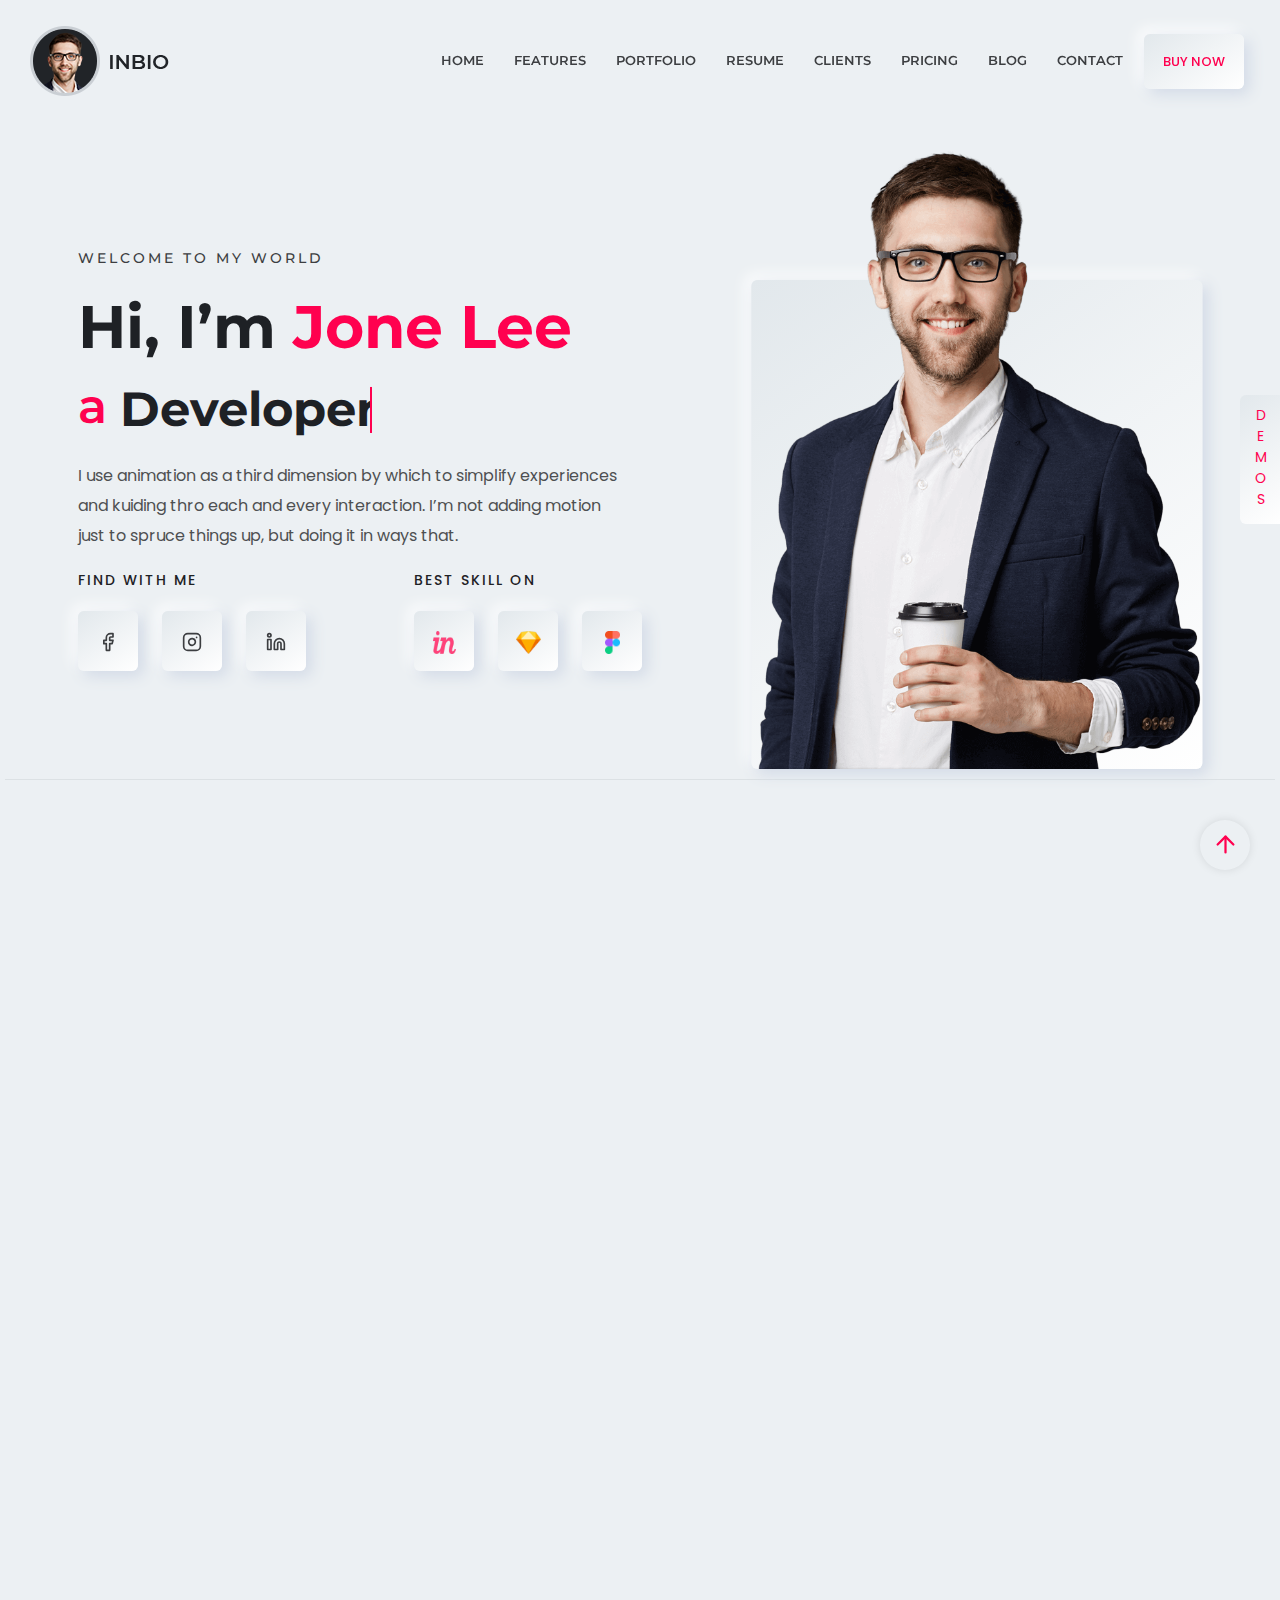
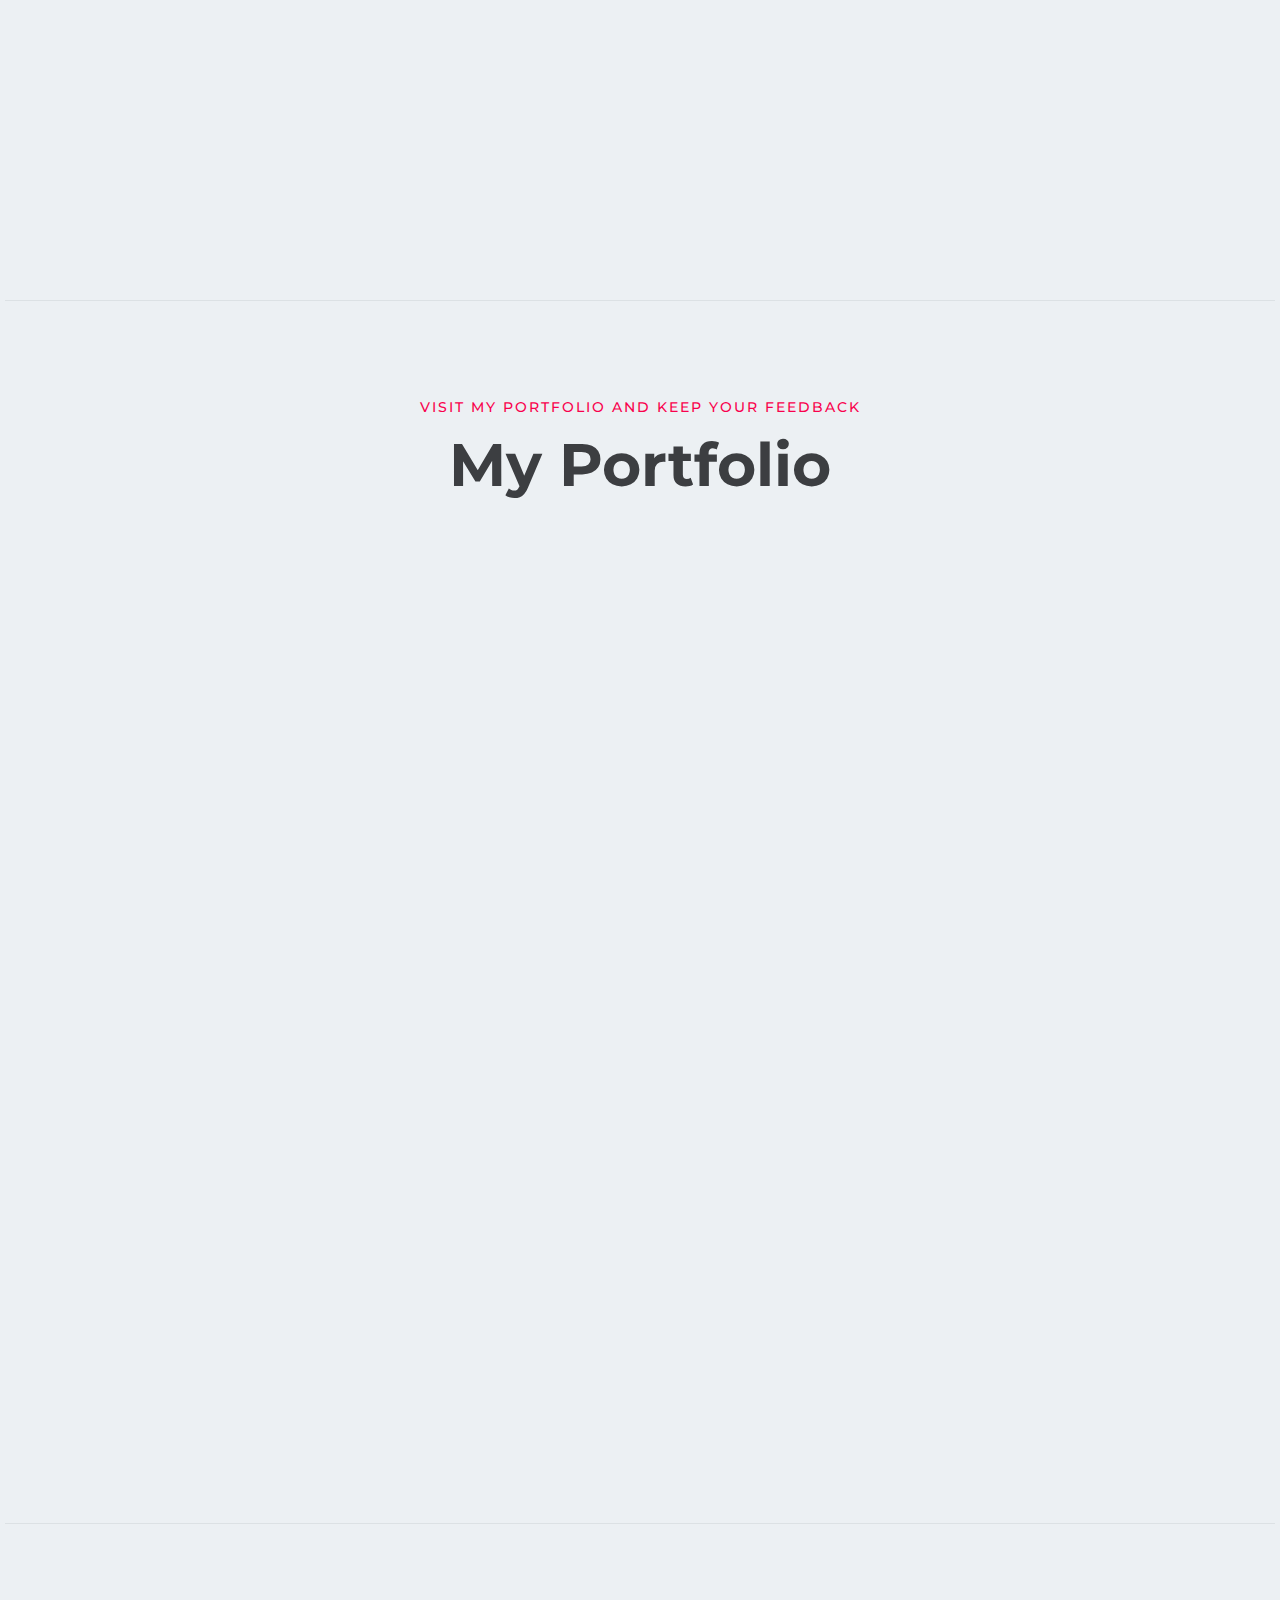
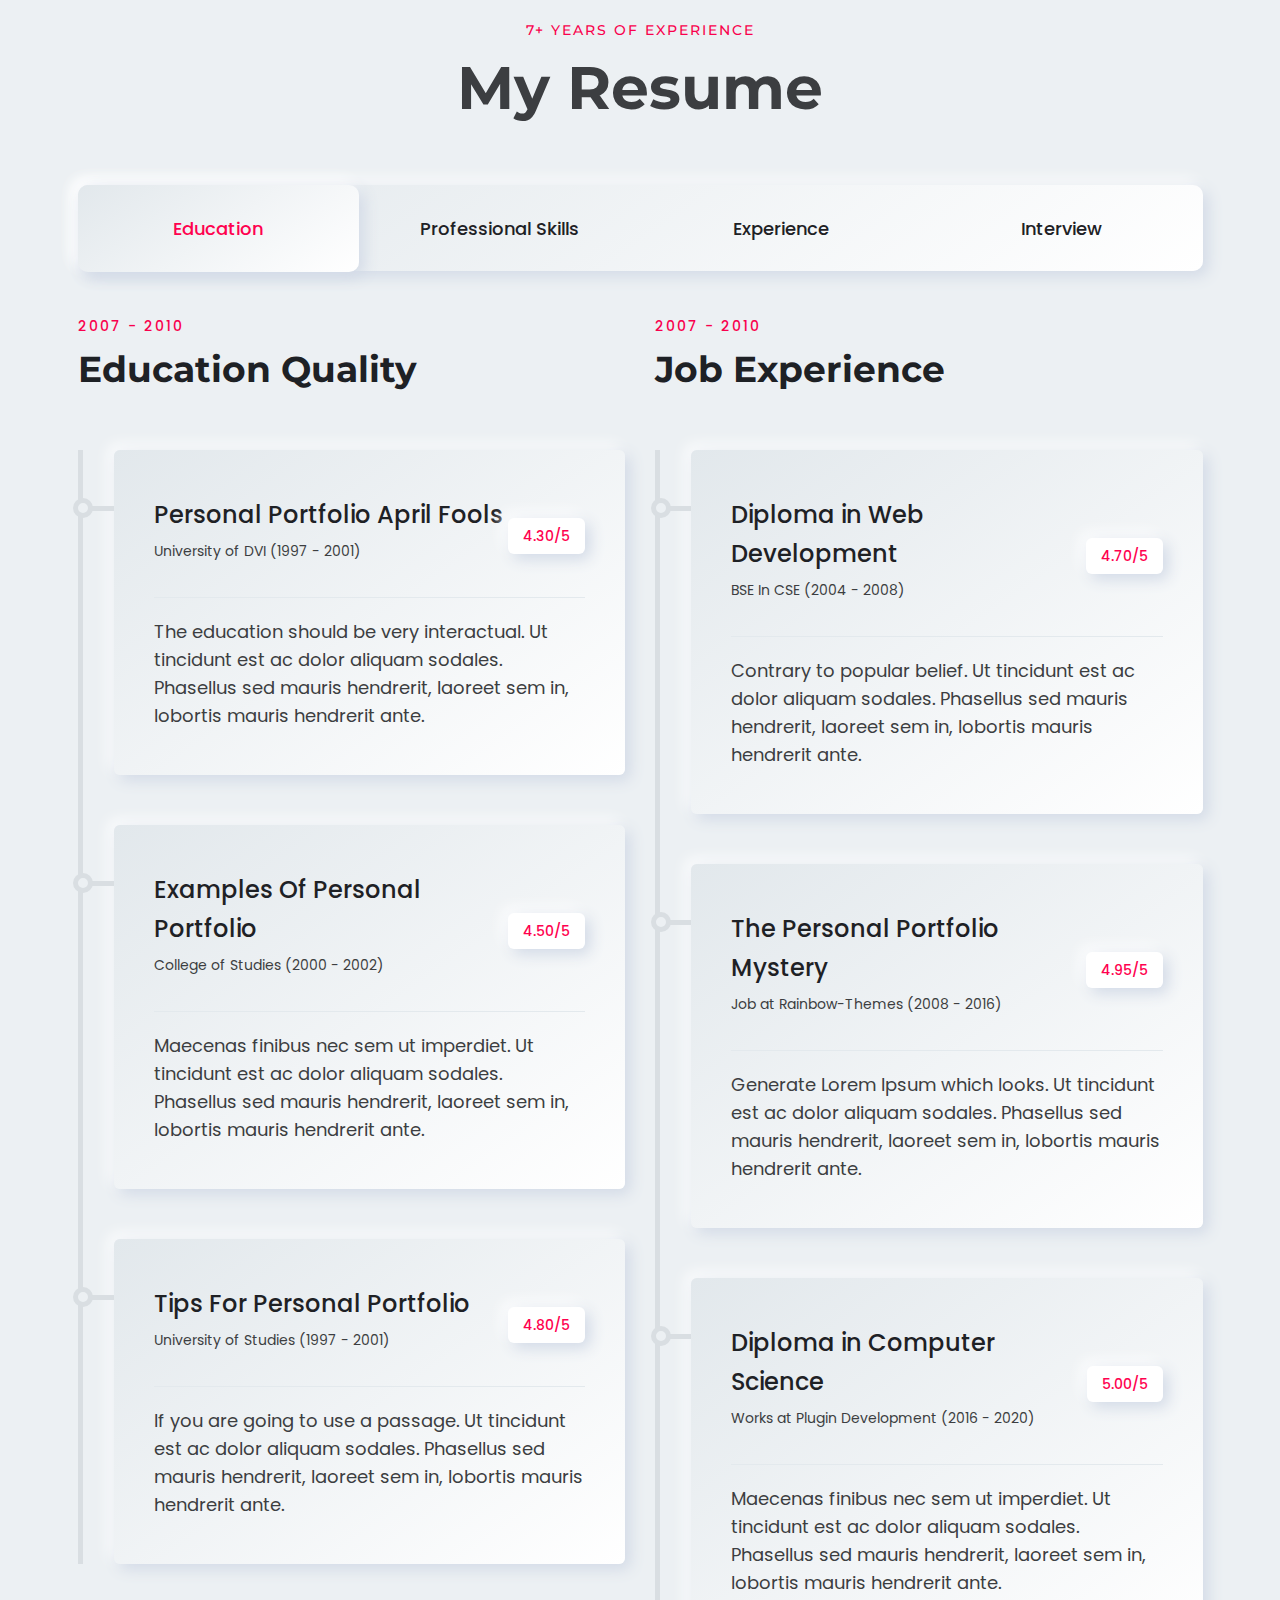
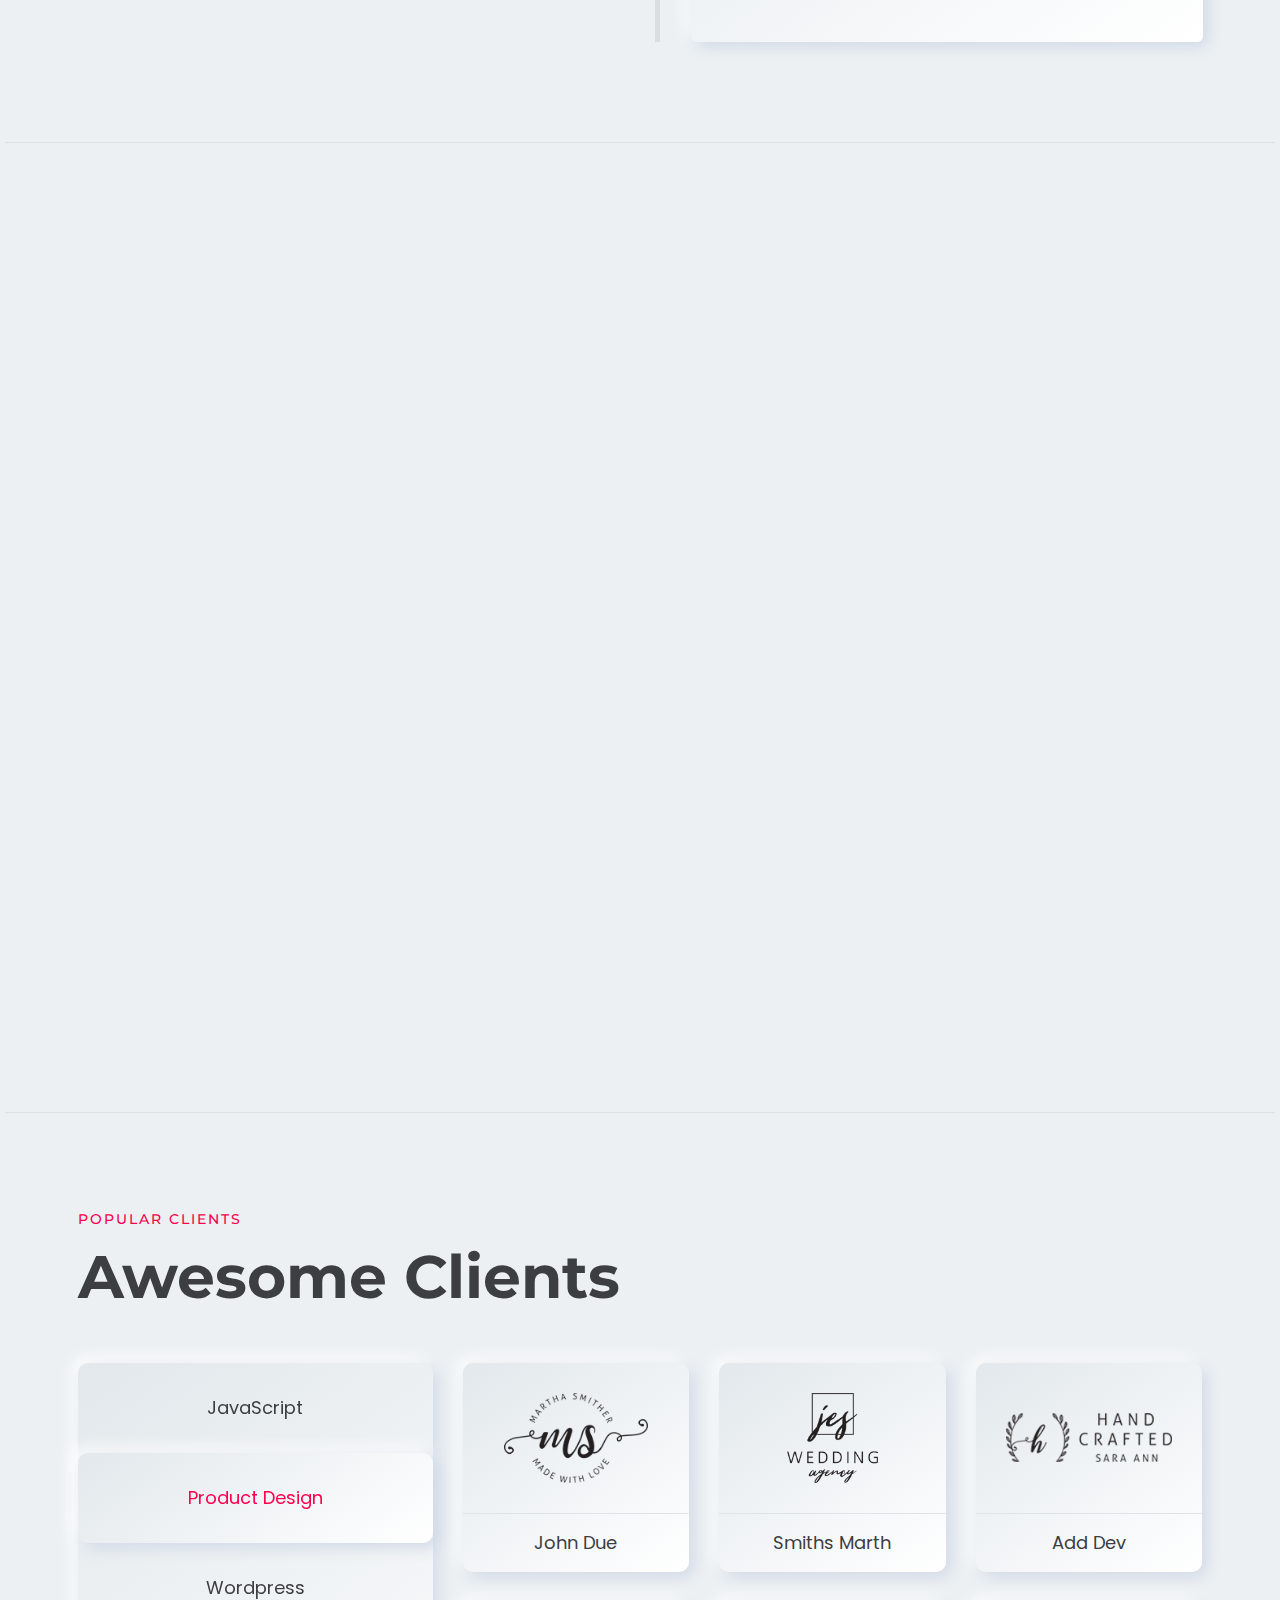
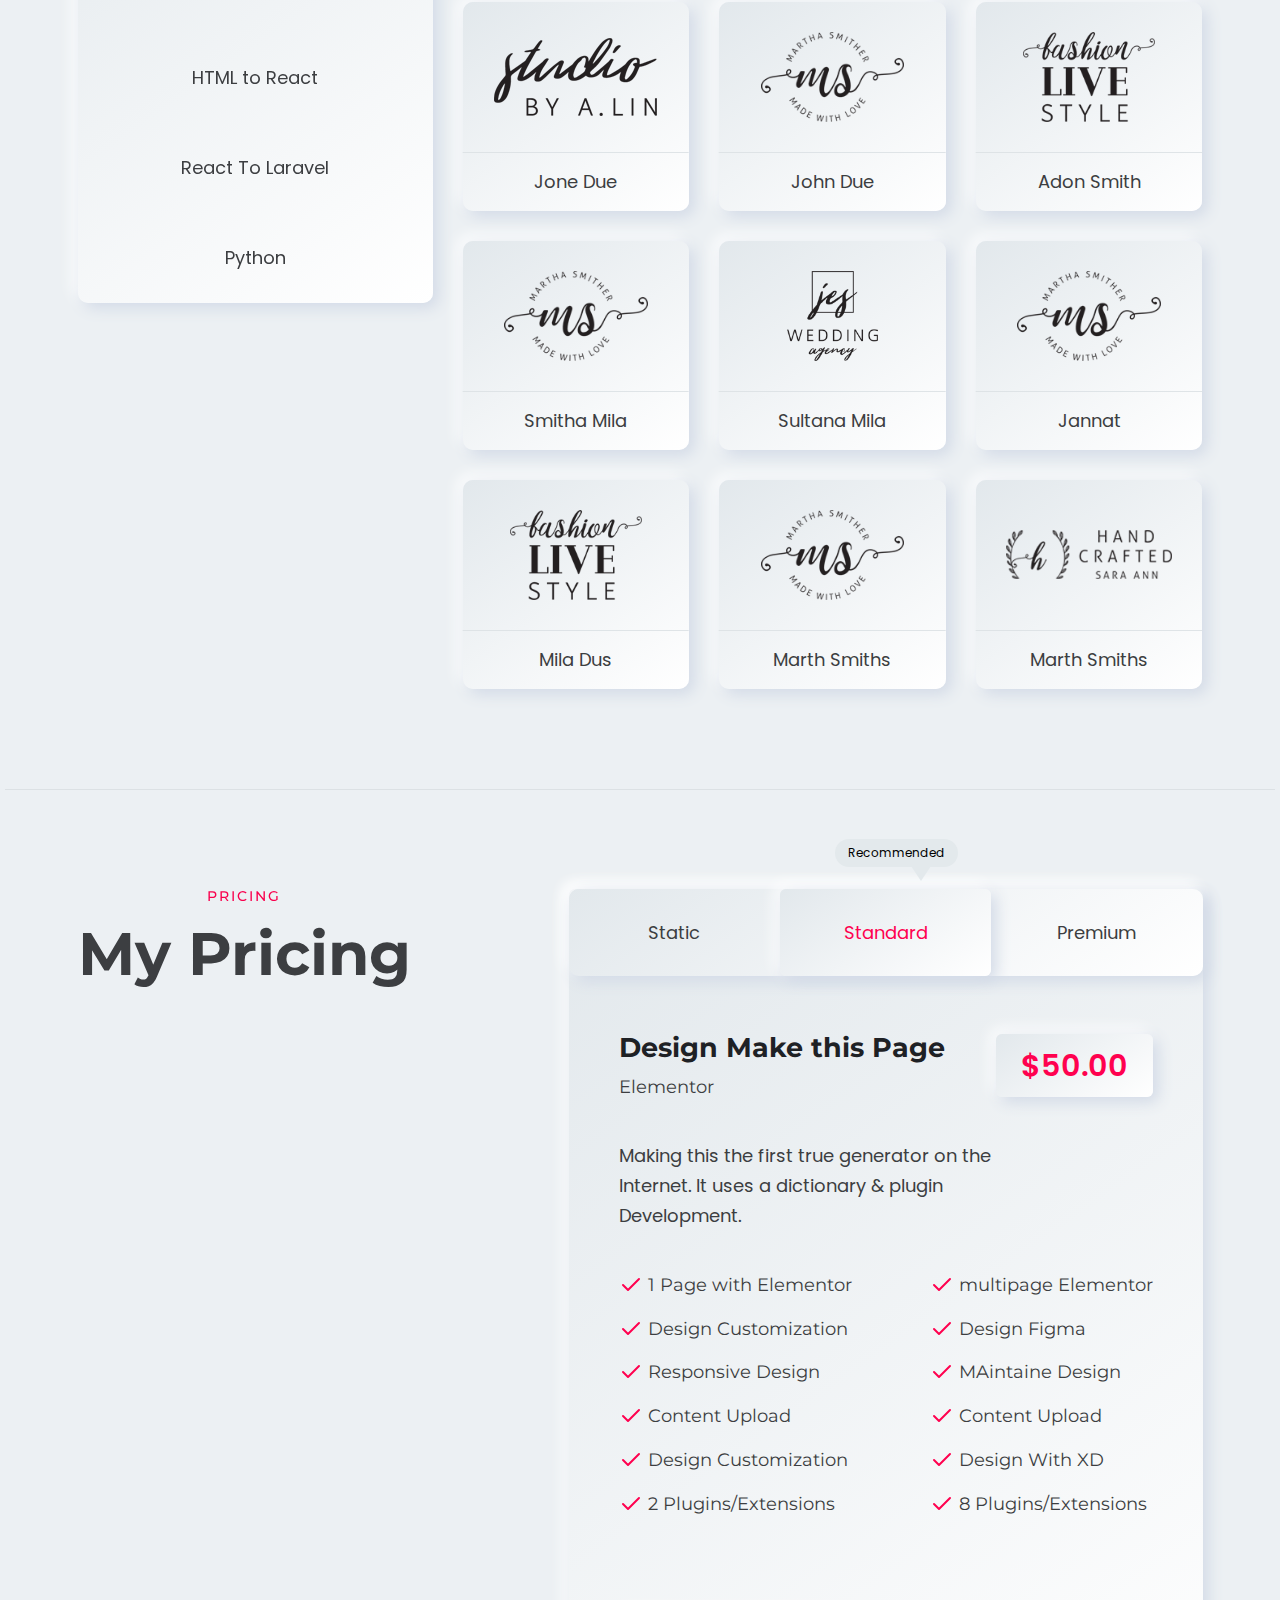
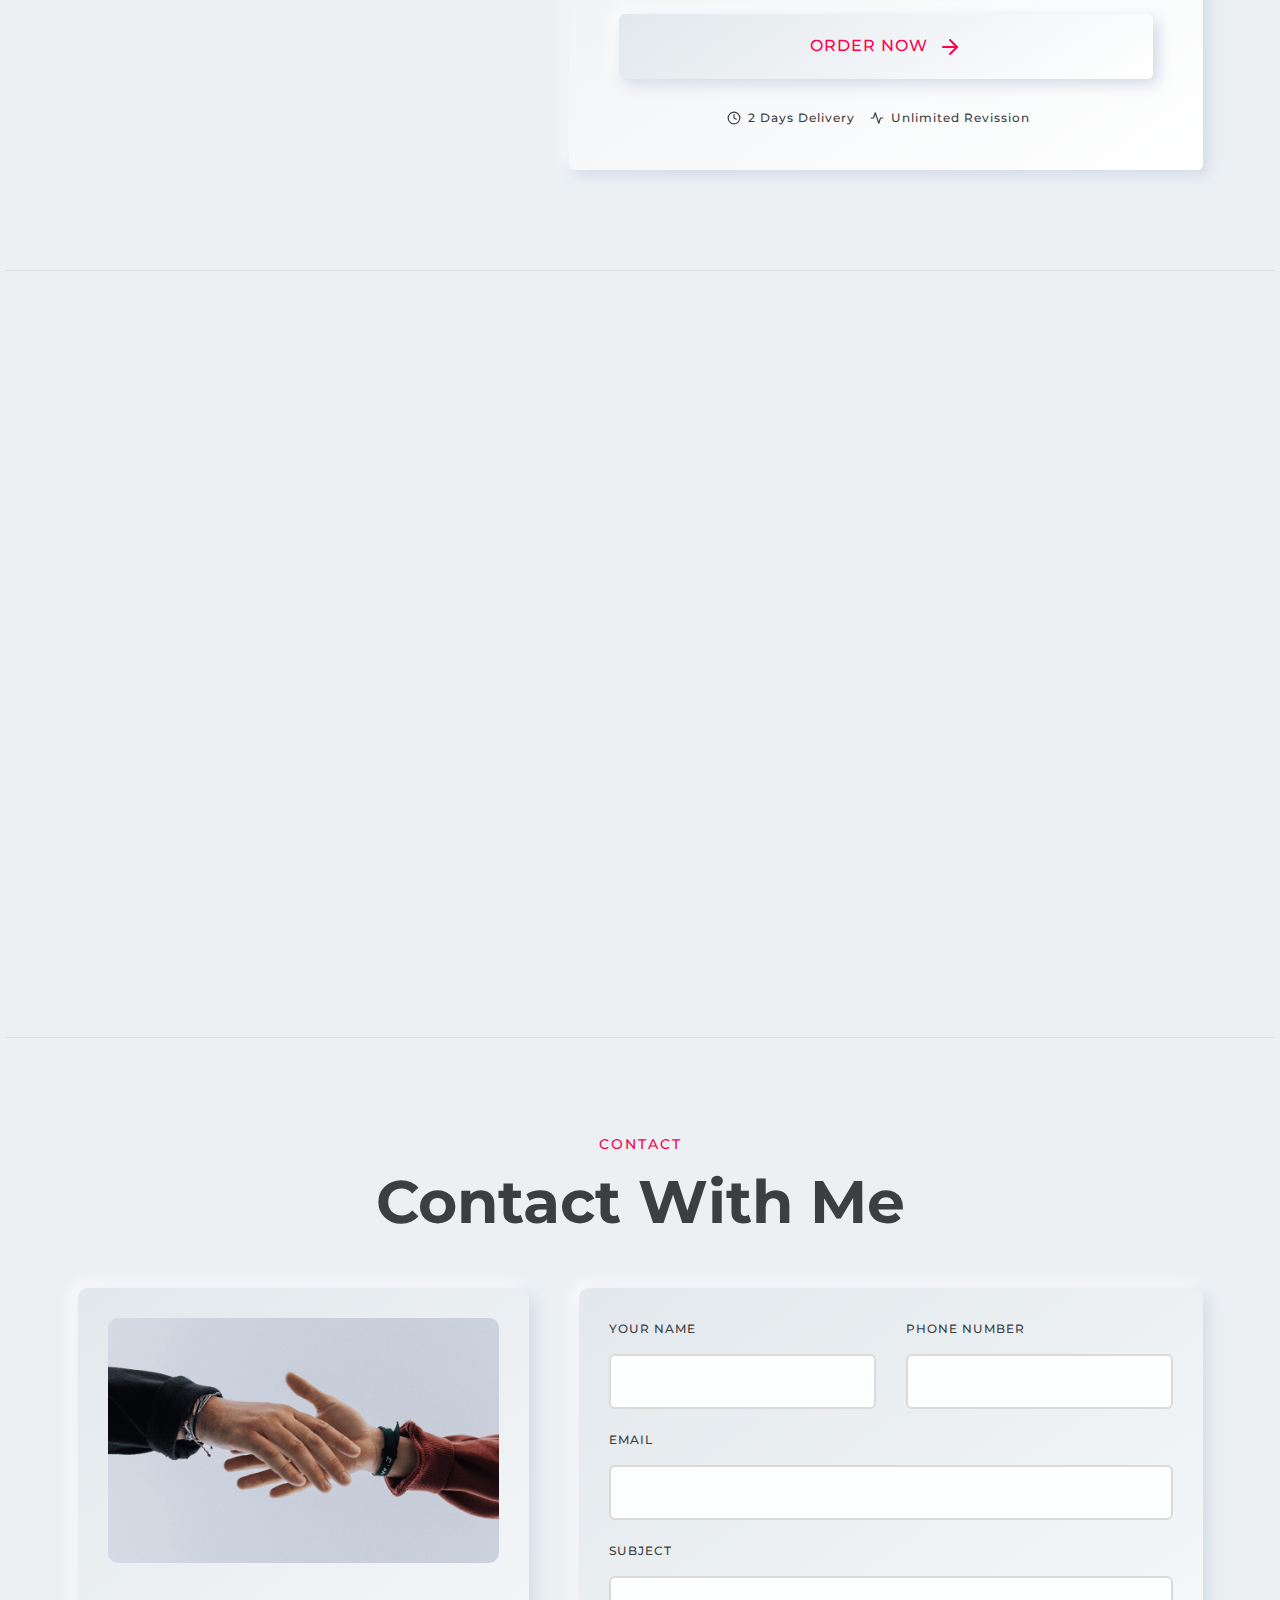
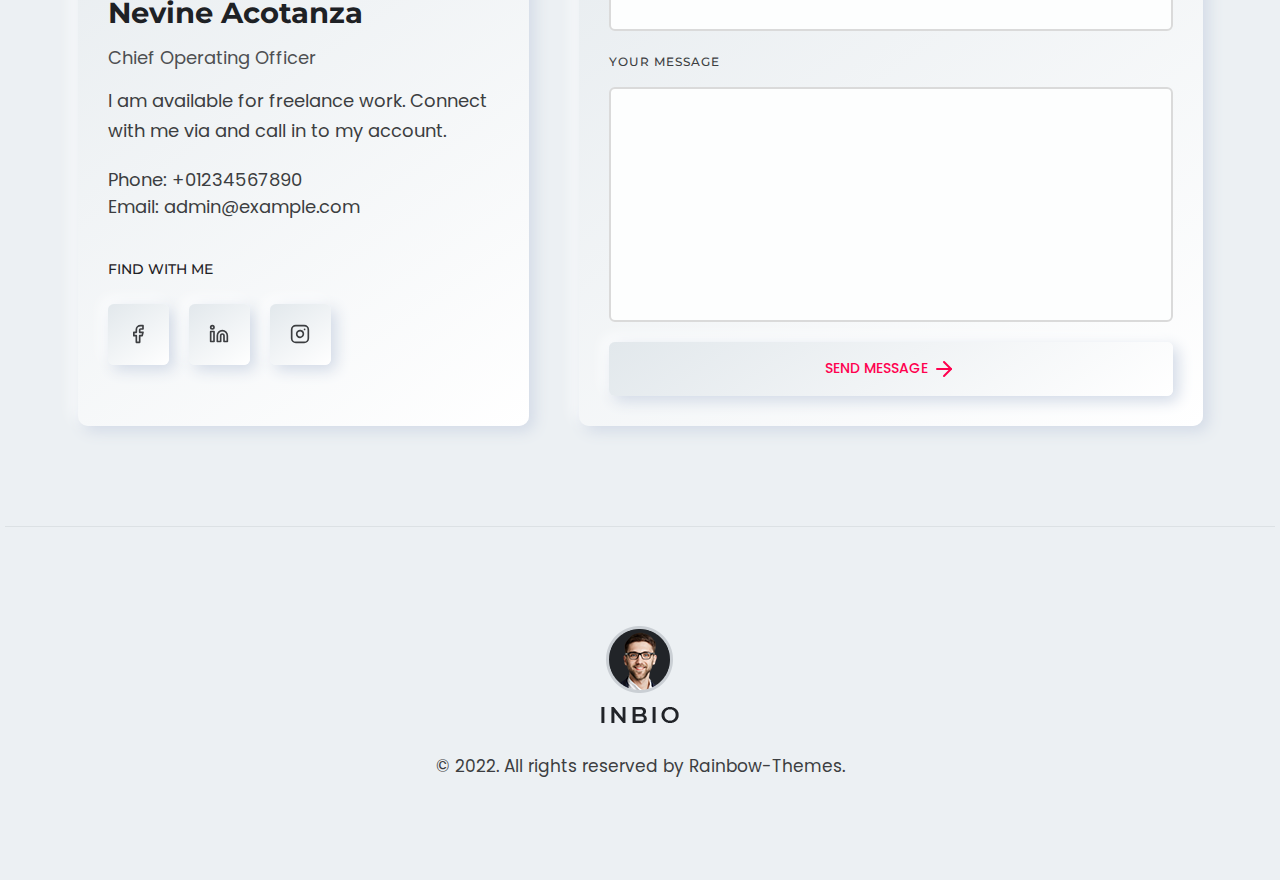
==== about.html @ dc52775d "First Pushes" ====
<!DOCTYPE html>
<html lang="en">
<head>
    <meta charset="utf-8">
    <meta http-equiv="x-ua-compatible" content="ie=edge">
    <title>Home | eVoting</title>
    <meta name="robots" content="noindex, follow">
    <meta name="description" content="">
    <meta name="viewport" content="width=device-width, initial-scale=1, shrink-to-fit=no">
    <!-- Favicon -->
    <link rel="shortcut icon" type="image/x-icon" href="favicon.ico">
    <!-- CSS 
    ============================================ -->
    <link rel="stylesheet" href="css/bootstrap.min.css">
    <link rel="stylesheet" href="css/slick.css">
    <link rel="stylesheet" href="css/slick-theme.css">
    <link rel="stylesheet" href="css/aos.css">
    <link rel="stylesheet" href="css/feature.css">
    <!-- Style css -->
    <link rel="stylesheet" href="css/style.css">
</head>

<body class="template-color-1 spybody white-version" data-spy="scroll" data-target=".navbar-example2" data-offset="150">

    <!-- Start Header -->
    <header class="rn-header haeder-default black-logo-version header--fixed header--sticky">
        <div class="header-wrapper rn-popup-mobile-menu m--0 row align-items-center">
            <!-- Start Header Left -->
            <div class="col-lg-2 col-6">
                <div class="header-left">
                    <div class="logo">
                        <a href="index.html">
                            <img src="images/logo-dark.png" alt="logo">
                        </a>
                    </div>
                </div>
            </div>
            <!-- End Header Left -->
            <!-- Start Header Center -->
            <div class="col-lg-10 col-6">
                <div class="header-center">
                    <nav id="sideNav" class="mainmenu-nav navbar-example2 d-none d-xl-block onepagenav">
                        <!-- Start Mainmanu Nav -->
                        <ul class="primary-menu nav nav-pills">
                            <li class="nav-item current"><a class="nav-link" href="#home">Home</a></li>
                            <li class="nav-item"><a class="nav-link" href="#features">Features</a></li>
                            <li class="nav-item"><a class="nav-link" href="#portfolio">Portfolio</a></li>
                            <li class="nav-item"><a class="nav-link" href="#resume">Resume</a></li>
                            <li class="nav-item"><a class="nav-link" href="#clients">Clients</a></li>
                            <li class="nav-item"><a class="nav-link" href="#pricing">Pricing</a></li>
                            <li class="nav-item"><a class="nav-link" href="#blog">blog</a></li>
                            <li class="nav-item"><a class="nav-link" href="#contacts">Contact</a></li>
                        </ul>
                        <!-- End Mainmanu Nav -->
                    </nav>
                    <!-- Start Header Right  -->
                    <div class="header-right">
                        <a class="rn-btn" target="_blank" href="https://themeforest.net/checkout/from_item/33188244?license=regular"><span>BUY NOW</span></a>
                        <div class="hamberger-menu d-block d-xl-none">
                            <i id="menuBtn" class="feather-menu humberger-menu"></i>
                        </div>
                        <div class="close-menu d-block">
                            <span class="closeTrigger">
                            <i data-feather="x"></i>
                        </span>
                        </div>
                    </div>
                    <!-- End Header Right  -->

                </div>
            </div>
            <!-- End Header Center -->
        </div>
    </header>
    <!-- End Header Area -->
    <!-- Start Popup Mobile Menu  -->
    <div class="popup-mobile-menu">
        <div class="inner">
            <div class="menu-top">
                <div class="menu-header">
                    <a class="logo" href="index.html">
                        <img src="images/logos-circle.png" alt="Personal Portfolio">
                    </a>
                    <div class="close-button">
                        <button class="close-menu-activation close"><i data-feather="x"></i></button>
                    </div>
                </div>
                <p class="discription">Inbio is a personal portfolio template. You can customize all.</p>
            </div>
            <div class="content">
                <ul class="primary-menu nav nav-pills onepagenav">
                    <li class="nav-item current"><a class="nav-link smoth-animation active" href="#home">Home</a></li>
                    <li class="nav-item"><a class="nav-link smoth-animation" href="#features">Features</a></li>
                    <li class="nav-item"><a class="nav-link smoth-animation" href="#portfolio">Portfolio</a></li>
                    <li class="nav-item"><a class="nav-link smoth-animation" href="#resume">Resume</a></li>
                    <li class="nav-item"><a class="nav-link smoth-animation" href="#clients">Clients</a></li>
                    <li class="nav-item"><a class="nav-link smoth-animation" href="#pricing">Pricing</a></li>
                    <li class="nav-item"><a class="nav-link smoth-animation" href="#blog">blog</a></li>
                    <li class="nav-item"><a class="nav-link smoth-animation" href="#contacts">Contact</a></li>
                </ul>
                <!-- social sharea area -->
                <div class="social-share-style-1 mt--40">
                    <span class="title">find with me</span>
                    <ul class="social-share d-flex liststyle">
                        <li class="facebook"><a href="#"><svg xmlns="http://www.w3.org/2000/svg" width="24" height="24" viewBox="0 0 24 24" fill="none" stroke="currentColor" stroke-width="2" stroke-linecap="round" stroke-linejoin="round" class="feather feather-facebook">
                                    <path d="M18 2h-3a5 5 0 0 0-5 5v3H7v4h3v8h4v-8h3l1-4h-4V7a1 1 0 0 1 1-1h3z"></path>
                                </svg></a>
                        </li>
                        <li class="instagram"><a href="#"><svg xmlns="http://www.w3.org/2000/svg" width="24" height="24" viewBox="0 0 24 24" fill="none" stroke="currentColor" stroke-width="2" stroke-linecap="round" stroke-linejoin="round" class="feather feather-instagram">
                                    <rect x="2" y="2" width="20" height="20" rx="5" ry="5"></rect>
                                    <path d="M16 11.37A4 4 0 1 1 12.63 8 4 4 0 0 1 16 11.37z"></path>
                                    <line x1="17.5" y1="6.5" x2="17.51" y2="6.5"></line>
                                </svg></a>
                        </li>
                        <li class="linkedin"><a href="#"><svg xmlns="http://www.w3.org/2000/svg" width="24" height="24" viewBox="0 0 24 24" fill="none" stroke="currentColor" stroke-width="2" stroke-linecap="round" stroke-linejoin="round" class="feather feather-linkedin">
                                    <path d="M16 8a6 6 0 0 1 6 6v7h-4v-7a2 2 0 0 0-2-2 2 2 0 0 0-2 2v7h-4v-7a6 6 0 0 1 6-6z"></path>
                                    <rect x="2" y="9" width="4" height="12"></rect>
                                    <circle cx="4" cy="4" r="2"></circle>
                                </svg></a>
                        </li>
                    </ul>
                </div>
                <!-- end -->
            </div>
        </div>
    </div>
    <!-- End Popup Mobile Menu  -->




    <main class="main-page-wrapper">

        <!-- Start Slider Area -->
        <div id="home" class="rn-slider-area">
            <div class="slide slider-style-1">
                <div class="container">
                    <div class="row row--30 align-items-center">
                        <div class="order-2 order-lg-1 col-lg-7 mt_md--50 mt_sm--50 mt_lg--30">
                            <div class="content">
                                <div class="inner">
                                    <span class="subtitle">Welcome to my world</span>
                                    <h1 class="title">Hi, I’m <span>Jone Lee</span><br>
                                        <span class="header-caption" id="page-top">
                                            <!-- type headline start-->
                                            <span class="cd-headline clip is-full-width">
                                                <span>a </span>
                                        <!-- ROTATING TEXT -->
                                        <span class="cd-words-wrapper">
                                                    <b class="is-visible">Developer.</b>
                                                    <b class="is-hidden">Professional Coder.</b>
                                                    <b class="is-hidden">Developer.</b>
                                                </span>
                                        </span>
                                        <!-- type headline end -->
                                        </span>
                                    </h1>

                                    <div>
                                        <p class="description">I use animation as a third dimension by which to simplify
                                            experiences and kuiding thro each and every interaction. I’m not adding
                                            motion
                                            just to spruce things up, but doing it in ways that.</p>
                                    </div>
                                </div>
                                <div class="row">
                                    <div class="col-lg-6 col-xl-6 col-md-6 col-sm-6 col-12">
                                        <div class="social-share-inner-left">
                                            <span class="title">find with me</span>
                                            <ul class="social-share d-flex liststyle">
                                                <li class="facebook"><a href="#"><i data-feather="facebook"></i></a>
                                                </li>
                                                <li class="instagram"><a href="#"><i data-feather="instagram"></i></a>
                                                </li>
                                                <li class="linkedin"><a href="#"><i data-feather="linkedin"></i></a>
                                                </li>
                                            </ul>
                                        </div>
                                    </div>
                                    <div class="col-lg-6 col-xl-6 col-md-6 col-sm-6 col-12 mt_mobile--30">
                                        <div class="skill-share-inner">
                                            <span class="title">best skill on</span>
                                            <ul class="skill-share d-flex liststyle">
                                                <li><img src="images/icons-01.png" alt="Icons Images"></li>
                                                <li><img src="images/icons-02.png" alt="Icons Images"></li>
                                                <li><img src="images/icons-03.png" alt="Icons Images"></li>
                                            </ul>
                                        </div>
                                    </div>
                                </div>
                            </div>
                        </div>

                        <div class="order-1 order-lg-2 col-lg-5">
                            <div class="thumbnail">
                                <div class="inner">
                                    <img src="images/banner-01.png" alt="Personal Portfolio Images">
                                </div>
                            </div>
                        </div>
                    </div>
                </div>
            </div>
        </div>
        <!-- End Slider Area -->

        <!-- Start Service Area -->
        <div class="rn-service-area rn-section-gap section-separator" id="features">
            <div class="container">
                <div class="row">
                    <div class="col-lg-12">
                        <div class="section-title text-left" data-aos="fade-up" data-aos-duration="500" data-aos-delay="100" data-aos-once="true">
                            <span class="subtitle">Features</span>
                            <h2 class="title">What I Do</h2>
                        </div>
                    </div>
                </div>
                <div class="row row--25 mt_md--10 mt_sm--10">

                    <!-- Start Single Service -->
                    <div data-aos="fade-up" data-aos-duration="500" data-aos-delay="100" data-aos-once="true" class="col-lg-6 col-xl-4 col-md-6 col-sm-12 col-12 mt--50 mt_md--30 mt_sm--30">
                        <div class="rn-service">
                            <div class="inner">
                                <div class="icon">
                                    <i data-feather="menu"></i>
                                </div>
                                <div class="content">
                                    <h4 class="title"><a href="#">Business Stratagy</a></h4>
                                    <p class="description">I throw myself down among the tall grass by the stream as I
                                        lie close to the earth.</p>
                                    <a class="read-more-button" href="#"><i class="feather-arrow-right"></i></a>
                                </div>
                            </div>
                            <a class="over-link" href="#"></a>
                        </div>
                    </div>
                    <!-- End SIngle Service -->
                    <!-- Start Single Service -->
                    <div data-aos="fade-up" data-aos-duration="500" data-aos-delay="300" data-aos-once="true" class="col-lg-6 col-xl-4 col-md-6 col-sm-12 col-12 mt--50 mt_md--30 mt_sm--30">
                        <div class="rn-service">
                            <div class="inner">
                                <div class="icon">
                                    <i data-feather="book-open"></i>
                                </div>
                                <div class="content">
                                    <h4 class="title"><a href="#">App Development</a></h4>
                                    <p class="description"> It uses a dictionary of over 200 Latin words, combined with
                                        a handful of model sentence.</p>
                                    <a class="read-more-button" href="#"><i class="feather-arrow-right"></i></a>
                                </div>
                            </div>
                            <a class="over-link" href="#"></a>
                        </div>
                    </div>
                    <!-- End SIngle Service -->
                    <!-- Start Single Service -->
                    <div data-aos="fade-up" data-aos-duration="500" data-aos-delay="500" data-aos-once="true" class="col-lg-6 col-xl-4 col-md-6 col-sm-12 col-12 mt--50 mt_md--30 mt_sm--30">
                        <div class="rn-service">
                            <div class="inner">
                                <div class="icon">
                                    <i data-feather="tv"></i>
                                </div>
                                <div class="content">
                                    <h4 class="title"><a href="#">App Development</a></h4>
                                    <p class="description">I throw myself down among the tall grass by the stream as I
                                        lie close to the earth.</p>
                                    <a class="read-more-button" href="#"><i class="feather-arrow-right"></i></a>
                                </div>
                            </div>
                            <a class="over-link" href="#"></a>
                        </div>
                    </div>
                    <!-- End SIngle Service -->
                    <!-- Start Single Service -->
                    <div data-aos="fade-up" data-aos-duration="500" data-aos-delay="100" data-aos-once="true" class="col-lg-6 col-xl-4 col-md-6 col-sm-12 col-12 mt--50 mt_md--30 mt_sm--30">
                        <div class="rn-service">
                            <div class="inner">
                                <div class="icon">
                                    <i data-feather="twitch"></i>
                                </div>
                                <div class="content">
                                    <h4 class="title"><a href="#">Mobile App</a></h4>
                                    <p class="description">There are many variations of passages of Lorem Ipsum
                                        available, but the majority.
                                    </p>
                                    <a class="read-more-button" href="#"><i class="feather-arrow-right"></i></a>
                                </div>
                            </div>
                            <a class="over-link" href="#"></a>
                        </div>
                    </div>
                    <!-- End SIngle Service -->
                    <!-- Start Single Service -->
                    <div data-aos="fade-up" data-aos-duration="500" data-aos-delay="300" data-aos-once="true" class="col-lg-6 col-xl-4 col-md-6 col-sm-12 col-12 mt--50 mt_md--30 mt_sm--30">
                        <div class="rn-service">
                            <div class="inner">
                                <div class="icon">
                                    <i data-feather="wifi"></i>
                                </div>
                                <div class="content">
                                    <h4 class="title"><a href="#">CEO Marketing</a></h4>
                                    <p class="description">always free from repetition,
                                        injected humour, or non-characteristic words etc.</p>
                                    <a class="read-more-button" href="#"><i class="feather-arrow-right"></i></a>
                                </div>
                            </div>
                            <a class="over-link" href="#"></a>
                        </div>
                    </div>
                    <!-- End SIngle Service -->
                    <!-- Start Single Service -->
                    <div data-aos="fade-up" data-aos-duration="500" data-aos-delay="500" data-aos-once="true" class="col-lg-6 col-xl-4 col-md-6 col-sm-12 col-12 mt--50 mt_md--30 mt_sm--30">
                        <div class="rn-service">
                            <div class="inner">
                                <div class="icon">
                                    <i data-feather="slack"></i>
                                </div>
                                <div class="content">
                                    <h4 class="title"><a href="#">Personal Portfolio April</a></h4>
                                    <p class="description"> It uses a dictionary of over 200 Latin words, combined with
                                        a handful of model sentence.</p>
                                    <a class="read-more-button" href="#"><i class="feather-arrow-right"></i></a>
                                </div>
                            </div>
                            <a class="over-link" href="#"></a>
                        </div>
                    </div>
                    <!-- End SIngle Service -->

                </div>
            </div>
        </div>
        <!-- End Service Area  -->

        <!-- Start Portfolio Area -->
        <div class="rn-portfolio-area rn-section-gap section-separator" id="portfolio">
            <div class="container">
                <div class="row">
                    <div class="col-lg-12">
                        <div class="section-title text-center">
                            <span class="subtitle">Visit my portfolio and keep your feedback</span>
                            <h2 class="title">My Portfolio</h2>
                        </div>
                    </div>
                </div>

                <div class="row row--25 mt--10 mt_md--10 mt_sm--10">
                    <!-- Start Single Portfolio -->
                    <div data-aos="fade-up" data-aos-delay="100" data-aos-once="true" class="col-lg-6 col-xl-4 col-md-6 col-12 mt--50 mt_md--30 mt_sm--30">
                        <div class="rn-portfolio" data-bs-toggle="modal" data-bs-target="#exampleModalCenter">
                            <div class="inner">
                                <div class="thumbnail">
                                    <a href="javascript:void(0)">
                                        <img src="images/portfolio-01.jpg" alt="Personal Portfolio Images">
                                    </a>
                                </div>
                                <div class="content">
                                    <div class="category-info">
                                        <div class="category-list">
                                            <a href="javascript:void(0)">Development</a>
                                        </div>
                                        <div class="meta">
                                            <span><a href="javascript:void(0)"><i class="feather-heart"></i></a>
                                        600</span>
                                        </div>
                                    </div>
                                    <h4 class="title"><a href="javascript:void(0)">The services provide for design <i class="feather-arrow-up-right"></i></a></h4>
                                </div>
                            </div>
                        </div>
                    </div>
                    <!-- End Single Portfolio -->

                    <!-- Start Single Portfolio -->
                    <div data-aos="fade-up" data-aos-delay="300" data-aos-once="true" class="col-lg-6 col-xl-4 col-md-6 col-12 mt--50 mt_md--30 mt_sm--30">
                        <div class="rn-portfolio" data-bs-toggle="modal" data-bs-target="#exampleModalCenter">
                            <div class="inner">
                                <div class="thumbnail">
                                    <a href="javascript:void(0)">
                                        <img src="images/portfolio-02.jpg" alt="Personal Portfolio Images">
                                    </a>
                                </div>
                                <div class="content">
                                    <div class="category-info">
                                        <div class="category-list">
                                            <a href="javascript:void(0)">Application</a>
                                        </div>
                                        <div class="meta">
                                            <span><a href="javascript:void(0)"><i class="feather-heart"></i></a>
                                        750</span>
                                        </div>
                                    </div>
                                    <h4 class="title"><a href="javascript:void(0)">Mobile app landing design &amp; app
                                            maintain<i class="feather-arrow-up-right"></i></a></h4>
                                </div>
                            </div>
                        </div>
                    </div>
                    <!-- End Single Portfolio -->

                    <!-- Start Single Portfolio -->
                    <div data-aos="fade-up" data-aos-delay="500" data-aos-once="true" class="col-lg-6 col-xl-4 col-md-6 col-12 mt--50 mt_md--30 mt_sm--30">
                        <div class="rn-portfolio" data-bs-toggle="modal" data-bs-target="#exampleModalCenter">
                            <div class="inner">
                                <div class="thumbnail">
                                    <a href="javascript:void(0)">
                                        <img src="images/portfolio-03.jpg" alt="Personal Portfolio Images">
                                    </a>
                                </div>
                                <div class="content">
                                    <div class="category-info">
                                        <div class="category-list">
                                            <a href="javascript:void(0)">Photoshop</a>
                                        </div>
                                        <div class="meta">
                                            <span><a href="javascript:void(0)"><i class="feather-heart"></i></a>
                                        630</span>
                                        </div>
                                    </div>
                                    <h4 class="title"><a href="javascript:void(0)">Logo design creativity &amp; Application
                                            <i class="feather-arrow-up-right"></i></a></h4>
                                </div>
                            </div>
                        </div>
                    </div>
                    <!-- End Single Portfolio -->

                    <!-- Start Single Portfolio -->
                    <div data-aos="fade-up" data-aos-delay="100" data-aos-once="true" class="col-lg-6 col-xl-4 col-md-6 col-12 mt--50 mt_md--30 mt_sm--30">
                        <div class="rn-portfolio" data-bs-toggle="modal" data-bs-target="#exampleModalCenter">
                            <div class="inner">
                                <div class="thumbnail">
                                    <a href="javascript:void(0)">
                                        <img src="images/portfolio-04.jpg" alt="Personal Portfolio Images">
                                    </a>
                                </div>
                                <div class="content">
                                    <div class="category-info">
                                        <div class="category-list">
                                            <a href="javascript:void(0)">Figma</a>
                                        </div>
                                        <div class="meta">
                                            <span><a href="javascript:void(0)"><i class="feather-heart"></i></a>
                                        360</span>
                                        </div>
                                    </div>
                                    <h4 class="title"><a href="javascript:void(0)">Mobile app landing design &amp;
                                            Services<i class="feather-arrow-up-right"></i></a></h4>
                                </div>
                            </div>
                        </div>
                    </div>
                    <!-- End Single Portfolio -->

                    <!-- Start Single Portfolio -->
                    <div data-aos="fade-up" data-aos-delay="300" data-aos-once="true" class="col-lg-6 col-xl-4 col-md-6 col-12 mt--50 mt_md--30 mt_sm--30">
                        <div class="rn-portfolio" data-bs-toggle="modal" data-bs-target="#exampleModalCenter">
                            <div class="inner">
                                <div class="thumbnail">
                                    <a href="javascript:void(0)">
                                        <img src="images/portfolio-05.jpg" alt="Personal Portfolio Images">
                                    </a>
                                </div>
                                <div class="content">
                                    <div class="category-info">
                                        <div class="category-list">
                                            <a href="javascript:void(0)">Web Design</a>
                                        </div>
                                        <div class="meta">
                                            <span><a href="javascript:void(0)"><i class="feather-heart"></i></a>
                                        280</span>
                                        </div>
                                    </div>
                                    <h4 class="title"><a href="javascript:void(0)">Design for tecnology &amp; services<i class="feather-arrow-up-right"></i></a></h4>
                                </div>
                            </div>
                        </div>
                    </div>
                    <!-- End Single Portfolio -->

                    <!-- Start Single Portfolio -->
                    <div data-aos="fade-up" data-aos-delay="500" data-aos-once="true" class="col-lg-6 col-xl-4 col-md-6 col-12 mt--50 mt_md--30 mt_sm--30">
                        <div class="rn-portfolio" data-bs-toggle="modal" data-bs-target="#exampleModalCenter">
                            <div class="inner">
                                <div class="thumbnail">
                                    <a href="javascript:void(0)">
                                        <img src="images/portfolio-06.jpg" alt="Personal Portfolio Images">
                                    </a>
                                </div>
                                <div class="content">
                                    <div class="category-info">
                                        <div class="category-list">
                                            <a href="javascript:void(0)">Web Design</a>
                                        </div>
                                        <div class="meta">
                                            <span><a href="javascript:void(0)"><i class="feather-heart"></i></a>
                                        690</span>
                                        </div>
                                    </div>
                                    <h4 class="title"><a href="javascript:void(0)">App for tecnology &amp; services<i class="feather-arrow-up-right"></i></a></h4>
                                </div>
                            </div>
                        </div>
                    </div>
                    <!-- End Single Portfolio -->
                </div>
            </div>
        </div>
        <!-- End portfolio Area -->

        <!-- Start Resume Area -->
        <div class="rn-resume-area rn-section-gap section-separator" id="resume">
            <div class="container">
                <div class="row">
                    <div class="col-lg-12">
                        <div class="section-title text-center">
                            <span class="subtitle">7+ Years of Experience</span>
                            <h2 class="title">My Resume</h2>
                        </div>
                    </div>
                </div>
                <div class="row mt--45">
                    <div class="col-lg-12">
                        <ul class="rn-nav-list nav nav-tabs" id="myTabs" role="tablist">
                            <li class="nav-item">
                                <a class="nav-link active" id="education-tab" data-bs-toggle="tab" href="#education" role="tab" aria-controls="education" aria-selected="true">education</a>
                            </li>
                            <li class="nav-item">
                                <a class="nav-link" id="professional-tab" data-bs-toggle="tab" href="#professional" role="tab" aria-controls="professional" aria-selected="false">professional
                                    Skills</a>
                            </li>
                            <li class="nav-item">
                                <a class="nav-link" id="experience-tab" data-bs-toggle="tab" href="#experience" role="tab" aria-controls="experience" aria-selected="false">experience</a>
                            </li>
                            <li class="nav-item">
                                <a class="nav-link" id="interview-tab" data-bs-toggle="tab" href="#interview" role="tab" aria-controls="interview" aria-selected="false">interview</a>
                            </li>
                        </ul>

                        <!-- Start Tab Content Wrapper  -->
                        <div class="rn-nav-content tab-content" id="myTabContents">
                            <!-- Start Single Tab  -->
                            <div class="tab-pane show active fade single-tab-area" id="education" role="tabpanel" aria-labelledby="education-tab">
                                <div class="personal-experience-inner mt--40">
                                    <div class="row">
                                        <!-- Start Skill List Area  -->
                                        <div class="col-lg-6 col-md-12 col-12">
                                            <div class="content">
                                                <span class="subtitle">2007 - 2010</span>
                                                <h4 class="maintitle">Education Quality</h4>
                                                <div class="experience-list">

                                                    <!-- Start Single List  -->
                                                    <div class="resume-single-list">
                                                        <div class="inner">
                                                            <div class="heading">
                                                                <div class="title">
                                                                    <h4>Personal Portfolio April Fools</h4>
                                                                    <span>University of DVI (1997 - 2001)</span>
                                                                </div>
                                                                <div class="date-of-time">
                                                                    <span>4.30/5</span>
                                                                </div>
                                                            </div>
                                                            <p class="description">The education should be very
                                                                interactual. Ut tincidunt est ac dolor aliquam sodales.
                                                                Phasellus sed mauris hendrerit, laoreet sem in, lobortis
                                                                mauris hendrerit ante.</p>
                                                        </div>
                                                    </div>
                                                    <!-- End Single List  -->

                                                    <!-- Start Single List  -->
                                                    <div class="resume-single-list">
                                                        <div class="inner">
                                                            <div class="heading">
                                                                <div class="title">
                                                                    <h4> Examples Of Personal Portfolio</h4>
                                                                    <span>College of Studies (2000 - 2002)</span>
                                                                </div>
                                                                <div class="date-of-time">
                                                                    <span>4.50/5</span>
                                                                </div>
                                                            </div>
                                                            <p class="description">Maecenas finibus nec sem ut
                                                                imperdiet. Ut tincidunt est ac dolor aliquam sodales.
                                                                Phasellus sed mauris hendrerit, laoreet sem in, lobortis
                                                                mauris hendrerit ante.</p>
                                                        </div>
                                                    </div>
                                                    <!-- End Single List  -->

                                                    <!-- Start Single List  -->
                                                    <div class="resume-single-list">
                                                        <div class="inner">
                                                            <div class="heading">
                                                                <div class="title">
                                                                    <h4>Tips For Personal Portfolio</h4>
                                                                    <span>University of Studies (1997 - 2001)</span>
                                                                </div>
                                                                <div class="date-of-time">
                                                                    <span>4.80/5</span>
                                                                </div>
                                                            </div>
                                                            <p class="description"> If you are going to use a passage.
                                                                Ut tincidunt est ac dolor aliquam sodales.
                                                                Phasellus sed mauris hendrerit, laoreet sem in, lobortis
                                                                mauris hendrerit ante.</p>
                                                        </div>
                                                    </div>
                                                    <!-- End Single List  -->

                                                </div>
                                            </div>
                                        </div>
                                        <!-- End Skill List Area  -->

                                        <!-- Start Skill List Area 2nd  -->
                                        <div class="col-lg-6 col-md-12 col-12 mt_md--60 mt_sm--60">
                                            <div class="content">
                                                <span class="subtitle">2007 - 2010</span>
                                                <h4 class="maintitle">Job Experience</h4>
                                                <div class="experience-list">

                                                    <!-- Start Single List  -->
                                                    <div class="resume-single-list">
                                                        <div class="inner">
                                                            <div class="heading">
                                                                <div class="title">
                                                                    <h4>Diploma in Web Development</h4>
                                                                    <span>BSE In CSE (2004 - 2008)</span>
                                                                </div>
                                                                <div class="date-of-time">
                                                                    <span>4.70/5</span>
                                                                </div>
                                                            </div>
                                                            <p class="description">Contrary to popular belief. Ut
                                                                tincidunt est ac dolor aliquam sodales.
                                                                Phasellus sed mauris hendrerit, laoreet sem in, lobortis
                                                                mauris hendrerit ante.</p>
                                                        </div>
                                                    </div>
                                                    <!-- End Single List  -->

                                                    <!-- Start Single List  -->
                                                    <div class="resume-single-list">
                                                        <div class="inner">
                                                            <div class="heading">
                                                                <div class="title">
                                                                    <h4>The Personal Portfolio Mystery</h4>
                                                                    <span>Job at Rainbow-Themes (2008 - 2016)</span>
                                                                </div>
                                                                <div class="date-of-time">
                                                                    <span>4.95/5</span>
                                                                </div>
                                                            </div>
                                                            <p class="description">Generate Lorem Ipsum which looks. Ut
                                                                tincidunt est ac dolor aliquam sodales.
                                                                Phasellus sed mauris hendrerit, laoreet sem in, lobortis
                                                                mauris hendrerit ante.</p>
                                                        </div>
                                                    </div>
                                                    <!-- End Single List  -->

                                                    <!-- Start Single List  -->
                                                    <div class="resume-single-list">
                                                        <div class="inner">
                                                            <div class="heading">
                                                                <div class="title">
                                                                    <h4>Diploma in Computer Science</h4>
                                                                    <span>Works at Plugin Development (2016 -
                                                                2020)</span>
                                                                </div>
                                                                <div class="date-of-time">
                                                                    <span>5.00/5</span>
                                                                </div>
                                                            </div>
                                                            <p class="description">Maecenas finibus nec sem ut
                                                                imperdiet. Ut tincidunt est ac dolor aliquam sodales.
                                                                Phasellus sed mauris hendrerit, laoreet sem in, lobortis
                                                                mauris hendrerit ante.</p>
                                                        </div>
                                                    </div>
                                                    <!-- End Single List  -->

                                                </div>
                                            </div>
                                        </div>
                                        <!-- End Skill List Area  -->
                                    </div>
                                </div>
                            </div>
                            <!-- End Single Tab  -->

                            <!-- Start Single Tab  -->
                            <div class="tab-pane fade " id="professional" role="tabpanel" aria-labelledby="professional-tab">
                                <div class="personal-experience-inner mt--40">
                                    <div class="row row--40">

                                        <!-- Start Single Progressbar  -->
                                        <div class="col-lg-6 col-md-6 col-12">
                                            <div class="progress-wrapper">
                                                <div class="content">
                                                    <span class="subtitle">Features</span>
                                                    <h4 class="maintitle">Design Skill</h4>
                                                    <!-- Start Single Progress Charts -->
                                                    <div class="progress-charts">
                                                        <h6 class="heading heading-h6">PHOTOSHOT</h6>
                                                        <div class="progress">
                                                            <div class="progress-bar wow fadeInLeft" data-wow-duration="0.5s" data-wow-delay=".3s" role="progressbar" style="width: 100%" aria-valuenow="85" aria-valuemin="0" aria-valuemax="100"><span class="percent-label">100%</span></div>
                                                        </div>
                                                    </div>
                                                    <!-- End Single Progress Charts -->

                                                    <!-- Start Single Progress Charts -->
                                                    <div class="progress-charts">
                                                        <h6 class="heading heading-h6">FIGMA</h6>
                                                        <div class="progress">
                                                            <div class="progress-bar wow fadeInLeft" data-wow-duration="0.6s" data-wow-delay=".4s" role="progressbar" style="width: 95%" aria-valuenow="85" aria-valuemin="0" aria-valuemax="100"><span class="percent-label">95%</span></div>
                                                        </div>
                                                    </div>
                                                    <!-- End Single Progress Charts -->

                                                    <!-- Start Single Progress Charts -->
                                                    <div class="progress-charts">
                                                        <h6 class="heading heading-h6">ADOBE XD</h6>
                                                        <div class="progress">
                                                            <div class="progress-bar wow fadeInLeft" data-wow-duration="0.7s" data-wow-delay=".5s" role="progressbar" style="width: 60%" aria-valuenow="85" aria-valuemin="0" aria-valuemax="100"><span class="percent-label">60%</span></div>
                                                        </div>
                                                    </div>
                                                    <!-- End Single Progress Charts -->

                                                    <!-- Start Single Progress Charts -->
                                                    <div class="progress-charts">
                                                        <h6 class="heading heading-h6">ADOBE ILLUSTRATOR</h6>
                                                        <div class="progress">
                                                            <div class="progress-bar wow fadeInLeft" data-wow-duration="0.8s" data-wow-delay=".6s" role="progressbar" style="width: 70%" aria-valuenow="85" aria-valuemin="0" aria-valuemax="100"><span class="percent-label">70%</span></div>
                                                        </div>
                                                    </div>
                                                    <!-- End Single Progress Charts -->

                                                    <!-- Start Single Progress Charts -->
                                                    <div class="progress-charts">
                                                        <h6 class="heading heading-h6">DESIGN</h6>
                                                        <div class="progress">
                                                            <div class="progress-bar wow fadeInLeft" data-wow-duration="0.9s" data-wow-delay=".7s" role="progressbar" style="width: 90%" aria-valuenow="85" aria-valuemin="0" aria-valuemax="100"><span class="percent-label">90%</span></div>
                                                        </div>
                                                    </div>
                                                    <!-- End Single Progress Charts -->

                                                </div>
                                            </div>
                                        </div>
                                        <!-- End Single Progressbar  -->

                                        <!-- Start Single Progressbar  -->
                                        <div class="col-lg-6 col-md-6 col-12 mt_sm--60">
                                            <div class="progress-wrapper">
                                                <div class="content">
                                                    <span class="subtitle">Features</span>
                                                    <h4 class="maintitle">Development Skill</h4>
                                                    <!-- Start Single Progress Charts -->
                                                    <div class="progress-charts">
                                                        <h6 class="heading heading-h6">HTML</h6>
                                                        <div class="progress">
                                                            <div class="progress-bar wow fadeInLeft" data-wow-duration="0.5s" data-wow-delay=".3s" role="progressbar" style="width: 85%" aria-valuenow="85" aria-valuemin="0" aria-valuemax="100"><span class="percent-label">85%</span></div>
                                                        </div>
                                                    </div>
                                                    <!-- End Single Progress Charts -->

                                                    <!-- Start Single Progress Charts -->
                                                    <div class="progress-charts">
                                                        <h6 class="heading heading-h6">CSS</h6>
                                                        <div class="progress">
                                                            <div class="progress-bar wow fadeInLeft" data-wow-duration="0.6s" data-wow-delay=".4s" role="progressbar" style="width: 80%" aria-valuenow="85" aria-valuemin="0" aria-valuemax="100"><span class="percent-label">80%</span></div>
                                                        </div>
                                                    </div>
                                                    <!-- End Single Progress Charts -->

                                                    <!-- Start Single Progress Charts -->
                                                    <div class="progress-charts">
                                                        <h6 class="heading heading-h6">JAVASCRIPT</h6>
                                                        <div class="progress">
                                                            <div class="progress-bar wow fadeInLeft" data-wow-duration="0.7s" data-wow-delay=".5s" role="progressbar" style="width: 90%" aria-valuenow="85" aria-valuemin="0" aria-valuemax="100"><span class="percent-label">90%</span></div>
                                                        </div>
                                                    </div>
                                                    <!-- End Single Progress Charts -->

                                                    <!-- Start Single Progress Charts -->
                                                    <div class="progress-charts">
                                                        <h6 class="heading heading-h6">SOFTWARE</h6>
                                                        <div class="progress">
                                                            <div class="progress-bar wow fadeInLeft" data-wow-duration="0.8s" data-wow-delay=".6s" role="progressbar" style="width: 75%" aria-valuenow="85" aria-valuemin="0" aria-valuemax="100"><span class="percent-label">75%</span></div>
                                                        </div>
                                                    </div>
                                                    <!-- End Single Progress Charts -->

                                                    <!-- Start Single Progress Charts -->
                                                    <div class="progress-charts">
                                                        <h6 class="heading heading-h6">PLUGIN</h6>
                                                        <div class="progress">
                                                            <div class="progress-bar wow fadeInLeft" data-wow-duration="0.9s" data-wow-delay=".7s" role="progressbar" style="width: 70%" aria-valuenow="85" aria-valuemin="0" aria-valuemax="100"><span class="percent-label">70%</span></div>
                                                        </div>
                                                    </div>
                                                    <!-- End Single Progress Charts -->

                                                </div>
                                            </div>
                                        </div>
                                        <!-- End Single Progressbar  -->

                                    </div>
                                </div>
                            </div>
                            <!-- End Single Tab  -->

                            <!-- Start Single Tab  -->
                            <div class="tab-pane fade" id="experience" role="tabpanel" aria-labelledby="experience-tab">
                                <div class="personal-experience-inner mt--40">
                                    <div class="row">
                                        <!-- Start Skill List Area  -->
                                        <div class="col-lg-6 col-md-12 col-12">
                                            <div class="content">
                                                <span class="subtitle">2007 - 2010</span>
                                                <h4 class="maintitle">Education Quality</h4>
                                                <div class="experience-list">

                                                    <!-- Start Single List  -->
                                                    <div class="resume-single-list">
                                                        <div class="inner">
                                                            <div class="heading">
                                                                <div class="title">
                                                                    <h4>Personal Portfolio April Fools</h4>
                                                                    <span>University of DVI (1997 - 2001)</span>
                                                                </div>
                                                                <div class="date-of-time">
                                                                    <span>4.30/5</span>
                                                                </div>
                                                            </div>
                                                            <p class="description">The education should be very
                                                                interactual. Ut tincidunt est ac dolor aliquam sodales.
                                                                Phasellus sed mauris hendrerit, laoreet sem in, lobortis
                                                                mauris hendrerit ante.</p>
                                                        </div>
                                                    </div>
                                                    <!-- End Single List  -->

                                                    <!-- Start Single List  -->
                                                    <div class="resume-single-list">
                                                        <div class="inner">
                                                            <div class="heading">
                                                                <div class="title">
                                                                    <h4> Examples Of Personal Portfolio</h4>
                                                                    <span>College of Studies (2000 - 2002)</span>
                                                                </div>
                                                                <div class="date-of-time">
                                                                    <span>4.50/5</span>
                                                                </div>
                                                            </div>
                                                            <p class="description">Maecenas finibus nec sem ut
                                                                imperdiet. Ut tincidunt est ac dolor aliquam sodales.
                                                                Phasellus sed mauris hendrerit, laoreet sem in, lobortis
                                                                mauris hendrerit ante.</p>
                                                        </div>
                                                    </div>
                                                    <!-- End Single List  -->

                                                    <!-- Start Single List  -->
                                                    <div class="resume-single-list">
                                                        <div class="inner">
                                                            <div class="heading">
                                                                <div class="title">
                                                                    <h4>Tips For Personal Portfolio</h4>
                                                                    <span>University of Studies (1997 - 2001)</span>
                                                                </div>
                                                                <div class="date-of-time">
                                                                    <span>4.80/5</span>
                                                                </div>
                                                            </div>
                                                            <p class="description"> If you are going to use a passage.
                                                                Ut tincidunt est ac dolor aliquam sodales.
                                                                Phasellus sed mauris hendrerit, laoreet sem in, lobortis
                                                                mauris hendrerit ante.</p>
                                                        </div>
                                                    </div>
                                                    <!-- End Single List  -->

                                                </div>
                                            </div>
                                        </div>
                                        <!-- End Skill List Area  -->

                                        <!-- Start Skill List Area 2nd  -->
                                        <div class="col-lg-6 col-md-12 col-12 mt_md--60 mt_sm--60">
                                            <div class="content">
                                                <span class="subtitle">2007 - 2010</span>
                                                <h4 class="maintitle">Job Experience</h4>
                                                <div class="experience-list">

                                                    <!-- Start Single List  -->
                                                    <div class="resume-single-list">
                                                        <div class="inner">
                                                            <div class="heading">
                                                                <div class="title">
                                                                    <h4>Diploma in Web Development</h4>
                                                                    <span>BSE In CSE (2004 - 2008)</span>
                                                                </div>
                                                                <div class="date-of-time">
                                                                    <span>4.70/5</span>
                                                                </div>
                                                            </div>
                                                            <p class="description">Contrary to popular belief. Ut
                                                                tincidunt est ac dolor aliquam sodales.
                                                                Phasellus sed mauris hendrerit, laoreet sem in, lobortis
                                                                mauris hendrerit ante.</p>
                                                        </div>
                                                    </div>
                                                    <!-- End Single List  -->

                                                    <!-- Start Single List  -->
                                                    <div class="resume-single-list">
                                                        <div class="inner">
                                                            <div class="heading">
                                                                <div class="title">
                                                                    <h4>The Personal Portfolio Mystery</h4>
                                                                    <span>Job at Rainbow-Themes (2008 - 2016)</span>
                                                                </div>
                                                                <div class="date-of-time">
                                                                    <span>4.95/5</span>
                                                                </div>
                                                            </div>
                                                            <p class="description">Generate Lorem Ipsum which looks. Ut
                                                                tincidunt est ac dolor aliquam sodales.
                                                                Phasellus sed mauris hendrerit, laoreet sem in, lobortis
                                                                mauris hendrerit ante.</p>
                                                        </div>
                                                    </div>
                                                    <!-- End Single List  -->

                                                    <!-- Start Single List  -->
                                                    <div class="resume-single-list">
                                                        <div class="inner">
                                                            <div class="heading">
                                                                <div class="title">
                                                                    <h4>Diploma in Computer Science</h4>
                                                                    <span>Works at Plugin Development (2016 -
                                                                2020)</span>
                                                                </div>
                                                                <div class="date-of-time">
                                                                    <span>5.00/5</span>
                                                                </div>
                                                            </div>
                                                            <p class="description">Maecenas finibus nec sem ut
                                                                imperdiet. Ut tincidunt est ac dolor aliquam sodales.
                                                                Phasellus sed mauris hendrerit, laoreet sem in, lobortis
                                                                mauris hendrerit ante.</p>
                                                        </div>
                                                    </div>
                                                    <!-- End Single List  -->

                                                </div>
                                            </div>
                                        </div>
                                        <!-- End Skill List Area  -->
                                    </div>
                                </div>
                            </div>
                            <!-- End Single Tab  -->

                            <!-- Start Single Tab  -->
                            <div class="tab-pane fade" id="interview" role="tabpanel" aria-labelledby="interview-tab">
                                <div class="personal-experience-inner mt--40">
                                    <div class="row">
                                        <!-- Start Skill List Area  -->
                                        <div class="col-lg-6 col-md-12 col-12">
                                            <div class="content">
                                                <span class="subtitle">2007 - 2010</span>
                                                <h4 class="maintitle">Company Experience</h4>
                                                <div class="experience-list">

                                                    <!-- Start Single List  -->
                                                    <div data-aos="fade-up" data-aos-duration="500" data-aos-delay="300" data-aos-once="true" class="resume-single-list">
                                                        <div class="inner">
                                                            <div class="heading">
                                                                <div class="title">
                                                                    <h4>Personal Portfolio April Fools</h4>
                                                                    <span>University of DVI (1997 - 2001)</span>
                                                                </div>
                                                                <div class="date-of-time">
                                                                    <span>4.30/5</span>
                                                                </div>
                                                            </div>
                                                            <p class="description">The education should be very
                                                                interactual. Ut tincidunt est ac dolor aliquam sodales.
                                                                Phasellus sed mauris hendrerit, laoreet sem in, lobortis
                                                                mauris hendrerit ante.</p>
                                                        </div>
                                                    </div>
                                                    <!-- End Single List  -->

                                                    <!-- Start Single List  -->
                                                    <div data-aos="fade-up" data-aos-duration="500" data-aos-delay="500" data-aos-once="true" class="resume-single-list">
                                                        <div class="inner">
                                                            <div class="heading">
                                                                <div class="title">
                                                                    <h4> Examples Of Personal Portfolio</h4>
                                                                    <span>College of Studies (2000 - 2002)</span>
                                                                </div>
                                                                <div class="date-of-time">
                                                                    <span>4.50/5</span>
                                                                </div>
                                                            </div>
                                                            <p class="description">Maecenas finibus nec sem ut
                                                                imperdiet. Ut tincidunt est ac dolor aliquam sodales.
                                                                Phasellus sed mauris hendrerit, laoreet sem in, lobortis
                                                                mauris hendrerit ante.</p>
                                                        </div>
                                                    </div>
                                                    <!-- End Single List  -->

                                                    <!-- Start Single List  -->
                                                    <div data-aos="fade-up" data-aos-duration="500" data-aos-delay="700" data-aos-once="true" class="resume-single-list">
                                                        <div class="inner">
                                                            <div class="heading">
                                                                <div class="title">
                                                                    <h4>Tips For Personal Portfolio</h4>
                                                                    <span>University of Studies (1997 - 2001)</span>
                                                                </div>
                                                                <div class="date-of-time">
                                                                    <span>4.80/5</span>
                                                                </div>
                                                            </div>
                                                            <p class="description"> If you are going to use a passage.
                                                                Ut tincidunt est ac dolor aliquam sodales.
                                                                Phasellus sed mauris hendrerit, laoreet sem in, lobortis
                                                                mauris hendrerit ante.</p>
                                                        </div>
                                                    </div>
                                                    <!-- End Single List  -->

                                                </div>
                                            </div>
                                        </div>
                                        <!-- End Skill List Area  -->

                                        <!-- Start Skill List Area 2nd  -->
                                        <div class="col-lg-6 col-md-12 col-12 mt_md--60 mt_sm--60">
                                            <div class="content">
                                                <span class="subtitle">2007 - 2010</span>
                                                <h4 class="maintitle">Job Experience</h4>
                                                <div class="experience-list">

                                                    <!-- Start Single List  -->
                                                    <div data-aos="fade-up" data-aos-duration="500" data-aos-delay="500" data-aos-once="true" class="resume-single-list">
                                                        <div class="inner">
                                                            <div class="heading">
                                                                <div class="title">
                                                                    <h4>Diploma in Web Development</h4>
                                                                    <span>BSE In CSE (2004 - 2008)</span>
                                                                </div>
                                                                <div class="date-of-time">
                                                                    <span>4.70/5</span>
                                                                </div>
                                                            </div>
                                                            <p class="description">Contrary to popular belief. Ut
                                                                tincidunt est ac dolor aliquam sodales.
                                                                Phasellus sed mauris hendrerit, laoreet sem in, lobortis
                                                                mauris hendrerit ante.</p>
                                                        </div>
                                                    </div>
                                                    <!-- End Single List  -->

                                                    <!-- Start Single List  -->
                                                    <div data-aos="fade-up" data-aos-duration="500" data-aos-delay="700" data-aos-once="true" class="resume-single-list">
                                                        <div class="inner">
                                                            <div class="heading">
                                                                <div class="title">
                                                                    <h4>The Personal Portfolio Mystery</h4>
                                                                    <span>Job at Rainbow-Themes (2008 - 2016)</span>
                                                                </div>
                                                                <div class="date-of-time">
                                                                    <span>4.95/5</span>
                                                                </div>
                                                            </div>
                                                            <p class="description">Generate Lorem Ipsum which looks. Ut
                                                                tincidunt est ac dolor aliquam sodales.
                                                                Phasellus sed mauris hendrerit, laoreet sem in, lobortis
                                                                mauris hendrerit ante.</p>
                                                        </div>
                                                    </div>
                                                    <!-- End Single List  -->

                                                    <!-- Start Single List  -->
                                                    <div data-aos="fade-up" data-aos-duration="500" data-aos-delay="900" data-aos-once="true" class="resume-single-list">
                                                        <div class="inner">
                                                            <div class="heading">
                                                                <div class="title">
                                                                    <h4>Diploma in Computer Science</h4>
                                                                    <span>Works at Plugin Development (2016 -
                                                                2020)</span>
                                                                </div>
                                                                <div class="date-of-time">
                                                                    <span>5.00/5</span>
                                                                </div>
                                                            </div>
                                                            <p class="description">Maecenas finibus nec sem ut
                                                                imperdiet. Ut tincidunt est ac dolor aliquam sodales.
                                                                Phasellus sed mauris hendrerit, laoreet sem in, lobortis
                                                                mauris hendrerit ante.</p>
                                                        </div>
                                                    </div>
                                                    <!-- End Single List  -->

                                                </div>
                                            </div>
                                        </div>
                                        <!-- End Skill List Area  -->
                                    </div>
                                </div>
                            </div>
                            <!-- End Single Tab  -->
                        </div>
                    </div>
                </div>
            </div>
        </div>
        <!-- End Resume Area -->

        <!-- Start Testimonia Area  -->
        <div class="rn-testimonial-area rn-section-gap section-separator" id="testimonial">
            <div class="container">
                <div class="row">
                    <div class="col-lg-12">
                        <div data-aos="fade-up" data-aos-duration="500" data-aos-delay="100" data-aos-once="true" class="section-title text-center">
                            <span class="subtitle">What Clients Say</span>
                            <h2 class="title">Testimonial</h2>
                        </div>
                    </div>
                </div>
                <div class="row" data-aos="fade-up" data-aos-duration="500" data-aos-delay="300" data-aos-once="true">
                    <div class="col-lg-12">
                        <div class="testimonial-activation testimonial-pb mb--30">
                            <!-- Start Single testiminail -->
                            <div class="testimonial mt--50 mt_md--40 mt_sm--40">
                                <div class="inner">
                                    <div class="card-info">
                                        <div class="card-thumbnail">
                                            <img src="images/final-home--1st.png" alt="Testimonial-image">
                                        </div>
                                        <div class="card-content">
                                            <span class="subtitle mt--10">Rainbow-Themes</span>
                                            <h3 class="title">Nevine Acotanza</h3>
                                            <span class="designation">Chief Operating Officer</span>
                                        </div>
                                    </div>
                                    <div class="card-description">
                                        <div class="title-area">
                                            <div class="title-info">
                                                <h3 class="title">Android App Development</h3>
                                                <span class="date">via Upwork - Mar 4, 2015 - Aug 30, 2021</span>
                                            </div>
                                            <div class="rating">
                                                <img src="images/rating.png" alt="rating-image">
                                                <img src="images/rating.png" alt="rating-image">
                                                <img src="images/rating.png" alt="rating-image">
                                                <img src="images/rating.png" alt="rating-image">
                                                <img src="images/rating.png" alt="rating-image">
                                            </div>
                                        </div>
                                        <div class="seperator"></div>
                                        <p class="discription">
                                            Maecenas finibus nec sem ut imperdiet. Ut tincidunt est ac dolor aliquam
                                            sodales. Phasellus sed mauris hendrerit, laoreet sem in, lobortis mauris
                                            hendrerit ante. Ut tincidunt est ac dolor aliquam sodales phasellus smauris
                                            .
                                        </p>
                                    </div>
                                </div>
                            </div>
                            <!--End Single testiminail -->
                            <!-- Start Single testiminail -->
                            <div class="testimonial mt--50 mt_md--40 mt_sm--40">
                                <div class="inner">
                                    <div class="card-info">
                                        <div class="card-thumbnail">
                                            <img src="images/final-home--2nd.png" alt="Testimonial-image">
                                        </div>
                                        <div class="card-content">
                                            <span class="subtitle mt--10">Bound - Trolola</span>
                                            <h3 class="title">Jone Duone Joe</h3>
                                            <span class="designation">Operating Officer</span>
                                        </div>
                                    </div>
                                    <div class="card-description">
                                        <div class="title-area">
                                            <div class="title-info">
                                                <h3 class="title">Web App Development</h3>
                                                <span class="date">Upwork - Mar 4, 2016 - Aug 30, 2021</span>
                                            </div>
                                            <div class="rating">
                                                <img src="images/rating.png" alt="rating-image">
                                                <img src="images/rating.png" alt="rating-image">
                                                <img src="images/rating.png" alt="rating-image">
                                                <img src="images/rating.png" alt="rating-image">
                                                <img src="images/rating.png" alt="rating-image">
                                            </div>
                                        </div>
                                        <div class="seperator"></div>
                                        <p class="discription">
                                            Important fact to nec sem ut imperdiet. Ut tincidunt est ac dolor aliquam
                                            sodales. Phasellus sed mauris hendrerit, laoreet sem in, lobortis mauris
                                            hendrerit ante. Ut tincidunt est ac dolor aliquam sodales phasellus smauris
                                            .
                                        </p>
                                    </div>
                                </div>
                            </div>
                            <!--End Single testiminail -->
                            <!-- Start Single testiminail -->
                            <div class="testimonial mt--50 mt_md--40 mt_sm--40">
                                <div class="inner">
                                    <div class="card-info">
                                        <div class="card-thumbnail">
                                            <img src="images/final-home--3rd.png" alt="Testimonial-image">
                                        </div>
                                        <div class="card-content">
                                            <span class="subtitle mt--10">Glassfisom</span>
                                            <h3 class="title">Nevine Dhawan</h3>
                                            <span class="designation">CEO Of Officer</span>
                                        </div>
                                    </div>
                                    <div class="card-description">
                                        <div class="title-area">
                                            <div class="title-info">
                                                <h3 class="title">Android App Design</h3>
                                                <span class="date">Fiver - Mar 4, 2015 - Aug 30, 2021</span>
                                            </div>
                                            <div class="rating">
                                                <img src="images/rating.png" alt="rating-image">
                                                <img src="images/rating.png" alt="rating-image">
                                                <img src="images/rating.png" alt="rating-image">
                                                <img src="images/rating.png" alt="rating-image">
                                                <img src="images/rating.png" alt="rating-image">
                                            </div>
                                        </div>
                                        <div class="seperator"></div>
                                        <p class="discription">
                                            No more question for design. Ut tincidunt est ac dolor aliquam
                                            sodales. Phasellus sed mauris hendrerit, laoreet sem in, lobortis mauris
                                            hendrerit ante. Ut tincidunt est ac dolor aliquam sodales phasellus smauris
                                            .
                                        </p>
                                    </div>
                                </div>
                            </div>
                            <!--End Single testiminail -->

                            <!-- Start Single testiminail -->
                            <div class="testimonial mt--50 mt_md--40 mt_sm--40">
                                <div class="inner">
                                    <div class="card-info">
                                        <div class="card-thumbnail">
                                            <img src="images/final-home--4th.png" alt="Testimonial-image">
                                        </div>
                                        <div class="card-content">
                                            <span class="subtitle mt--10">NCD - Design</span>
                                            <h3 class="title">Mevine Thoda</h3>
                                            <span class="designation">Marketing Officer</span>
                                        </div>
                                    </div>
                                    <div class="card-description">
                                        <div class="title-area">
                                            <div class="title-info">
                                                <h3 class="title">CEO - Marketing</h3>
                                                <span class="date">Thoda Department - Mar 4, 2018 - Aug 30, 2021</span>
                                            </div>
                                            <div class="rating">
                                                <img src="images/rating.png" alt="rating-image">
                                                <img src="images/rating.png" alt="rating-image">
                                                <img src="images/rating.png" alt="rating-image">
                                                <img src="images/rating.png" alt="rating-image">
                                                <img src="images/rating.png" alt="rating-image">
                                            </div>
                                        </div>
                                        <div class="seperator"></div>
                                        <p class="discription">
                                            Marcent Of Vanice and treatment. Ut tincidunt est ac dolor aliquam
                                            sodales. Phasellus sed mauris hendrerit, laoreet sem in, lobortis mauris
                                            hendrerit ante. Ut tincidunt est ac dolor aliquam sodales phasellus smauris
                                            .
                                        </p>
                                    </div>
                                </div>
                            </div>
                            <!--End Single testiminail -->

                            <!-- Start Single testiminail -->
                            <div class="testimonial mt--50 mt_md--40 mt_sm--40">
                                <div class="inner">
                                    <div class="card-info">
                                        <div class="card-thumbnail">
                                            <img src="images/final-home--5th.png" alt="Testimonial-image">
                                        </div>
                                        <div class="card-content">
                                            <span class="subtitle mt--10">Default name</span>
                                            <h3 class="title">Davei Luace</h3>
                                            <span class="designation">Chief Operating Manager</span>
                                        </div>
                                    </div>
                                    <div class="card-description">
                                        <div class="title-area">
                                            <div class="title-info">
                                                <h3 class="title">Android App Development</h3>
                                                <span class="date">via Upwork - Mar 4, 2015 - Aug 30, 2021</span>
                                            </div>
                                            <div class="rating">
                                                <img src="images/rating.png" alt="rating-image">
                                                <img src="images/rating.png" alt="rating-image">
                                                <img src="images/rating.png" alt="rating-image">
                                                <img src="images/rating.png" alt="rating-image">
                                                <img src="images/rating.png" alt="rating-image">
                                            </div>
                                        </div>
                                        <div class="seperator"></div>
                                        <p class="discription">
                                            When managment is so important. Ut tincidunt est ac dolor aliquam
                                            sodales. Phasellus sed mauris hendrerit, laoreet sem in, lobortis mauris
                                            hendrerit ante. Ut tincidunt est ac dolor aliquam sodales phasellus smauris
                                            .
                                        </p>
                                    </div>
                                </div>
                            </div>
                            <!--End Single testiminail -->
                        </div>
                    </div>
                </div>
            </div>
        </div>
        <!-- End Testimonia Area  -->

        <!-- Start Client Area -->
        <div class="rn-client-area rn-section-gap section-separator" id="clients">
            <div class="container">
                <div class="row">
                    <div class="col-lg-12">
                        <div class="section-title">
                            <span class="subtitle">Popular Clients</span>
                            <h2 class="title">Awesome Clients</h2>
                        </div>
                    </div>
                </div>

                <div class="row row--25 mt--50 mt_md--40 mt_sm--40">
                    <div class="col-lg-4">
                        <div class="d-flex flex-wrap align-content-start h-100">
                            <div class="position-sticky clients-wrapper sticky-top rbt-sticky-top-adjust">
                                <ul class="nav tab-navigation-button flex-column nav-pills me-3" id="v-pills-tab" role="tablist">

                                    <li class="nav-item">
                                        <a class="nav-link" id="v-pills-home-tab" data-bs-toggle="tab" href="#v-pills-Javascript" role="tab" aria-controls="javascript" aria-selected="true">JavaScript</a>
                                    </li>


                                    <li class="nav-item">
                                        <a class="nav-link active" id="v-pills-profile-tab" data-bs-toggle="tab" href="#v-pills-Design" role="tab" aria-controls="design" aria-selected="true">Product Design</a>
                                    </li>


                                    <li class="nav-item">
                                        <a class="nav-link" id="v-pills-wordpress-tab" data-bs-toggle="tab" href="#v-pills-Wordpress" role="tab" aria-controls="wordpress" aria-selected="true">Wordpress</a>
                                    </li>

                                    <li class="nav-item">
                                        <a class="nav-link" id="v-pills-settings-tabs" data-bs-toggle="tab" href="#v-pills-settings" role="tab" aria-controls="react" aria-selected="true">HTML to React</a>
                                    </li>

                                    <li class="nav-item">
                                        <a class="nav-link" id="v-pills-laravel-tabs" data-bs-toggle="tab" href="#v-pills-laravel" role="tab" aria-controls="laravel" aria-selected="true">React
                                            To Laravel</a>
                                    </li>

                                    <li class="nav-item">
                                        <a class="nav-link" id="v-pills-python-tabs" data-bs-toggle="tab" href="#v-pills-python" role="tab" aria-controls="python" aria-selected="true">Python</a>
                                    </li>


                                </ul>
                            </div>
                        </div>
                    </div>

                    <div class="col-lg-8">
                        <div class="tab-area">
                            <div class="d-flex align-items-start">
                                <div class="tab-content" id="v-pills-tabContent">

                                    <div class="tab-pane fade" id="v-pills-Javascript" role="tabpanel" aria-labelledby="v-pills-home-tab">
                                        <div class="client-card">

                                            <!-- Start Single Brand  -->
                                            <div class="main-content">
                                                <div class="inner text-center">
                                                    <div class="thumbnail">
                                                        <a href="#"><img src="images/brand-01.png" alt="Client-image"></a>
                                                    </div>
                                                    <div class="seperator"></div>
                                                    <div class="client-name"><span><a href="#">John Due</a></span>
                                                    </div>
                                                </div>
                                            </div>
                                            <!-- End Single Brand  -->

                                            <!-- Start Single Brand  -->
                                            <div class="main-content">
                                                <div class="inner text-center">
                                                    <div class="thumbnail">
                                                        <a href="#"><img src="images/brand-02.png" alt="Client-image"></a>
                                                    </div>
                                                    <div class="seperator"></div>
                                                    <div class="client-name"><span><a href="#">Smiths Marth</a></span>
                                                    </div>
                                                </div>
                                            </div>
                                            <!-- End Single Brand  -->

                                            <!-- Start Single Brand  -->
                                            <div class="main-content">
                                                <div class="inner text-center">
                                                    <div class="thumbnail">
                                                        <a href="#"><img src="images/brand-03.png" alt="Client-image"></a>
                                                    </div>
                                                    <div class="seperator"></div>
                                                    <div class="client-name"><span><a href="#">Add Dev</a></span>
                                                    </div>
                                                </div>
                                            </div>
                                            <!-- End Single Brand  -->

                                            <!-- Start Single Brand  -->
                                            <div class="main-content">
                                                <div class="inner text-center">
                                                    <div class="thumbnail">
                                                        <a href="#"><img src="images/brand-04.png" alt="Client-image"></a>
                                                    </div>
                                                    <div class="seperator"></div>
                                                    <div class="client-name"><span><a href="#">Jone Due</a></span>
                                                    </div>
                                                </div>
                                            </div>
                                            <!-- End Single Brand  -->

                                            <!-- Start Single Brand  -->
                                            <div class="main-content">
                                                <div class="inner text-center">
                                                    <div class="thumbnail">
                                                        <a href="#"><img src="images/brand-01.png" alt="Client-image"></a>
                                                    </div>
                                                    <div class="seperator"></div>
                                                    <div class="client-name"><span><a href="#">John Due</a></span>
                                                    </div>
                                                </div>
                                            </div>
                                            <!-- End Single Brand  -->

                                            <!-- Start Single Brand  -->
                                            <div class="main-content">
                                                <div class="inner text-center">
                                                    <div class="thumbnail">
                                                        <a href="#"><img src="images/brand-05.png" alt="Client-image"></a>
                                                    </div>
                                                    <div class="seperator"></div>
                                                    <div class="client-name"><span><a href="#">Adon Smith</a></span>
                                                    </div>
                                                </div>
                                            </div>
                                            <!-- End Single Brand  -->

                                            <!-- Start Single Brand  -->
                                            <div class="main-content">
                                                <div class="inner text-center">
                                                    <div class="thumbnail">
                                                        <a href="#"><img src="images/brand-01.png" alt="Client-image"></a>
                                                    </div>
                                                    <div class="seperator"></div>
                                                    <div class="client-name"><span><a href="#">Smitha Mila</a></span>
                                                    </div>
                                                </div>
                                            </div>
                                            <!-- End Single Brand  -->

                                            <!-- Start Single Brand  -->
                                            <div class="main-content">
                                                <div class="inner text-center">
                                                    <div class="thumbnail">
                                                        <a href="#"><img src="images/brand-02.png" alt="Client-image"></a>
                                                    </div>
                                                    <div class="seperator"></div>
                                                    <div class="client-name"><span><a href="#">Sultana Mila</a></span>
                                                    </div>
                                                </div>
                                            </div>
                                            <!-- End Single Brand  -->

                                            <!-- Start Single Brand  -->
                                            <div class="main-content">
                                                <div class="inner text-center">
                                                    <div class="thumbnail">
                                                        <a href="#"><img src="images/brand-01.png" alt="Client-image"></a>
                                                    </div>
                                                    <div class="seperator"></div>
                                                    <div class="client-name"><span><a href="#">Jannat</a></span>
                                                    </div>
                                                </div>
                                            </div>
                                            <!-- End Single Brand  -->

                                            <!-- Start Single Brand  -->
                                            <div class="main-content">
                                                <div class="inner text-center">
                                                    <div class="thumbnail">
                                                        <a href="#"><img src="images/brand-05.png" alt="Client-image"></a>
                                                    </div>
                                                    <div class="seperator"></div>
                                                    <div class="client-name"><span><a href="#">Mila Dus</a></span>
                                                    </div>
                                                </div>
                                            </div>
                                            <!-- End Single Brand  -->

                                            <!-- Start Single Brand  -->
                                            <div class="main-content">
                                                <div class="inner text-center">
                                                    <div class="thumbnail">
                                                        <a href="#"><img src="images/brand-01.png" alt="Client-image"></a>
                                                    </div>
                                                    <div class="seperator"></div>
                                                    <div class="client-name"><span><a href="#">Marth Smiths</a></span>
                                                    </div>
                                                </div>
                                            </div>
                                            <!-- End Single Brand  -->

                                            <!-- Start Single Brand  -->
                                            <div class="main-content">
                                                <div class="inner text-center">
                                                    <div class="thumbnail">
                                                        <a href="#"><img src="images/brand-03.png" alt="Client-image"></a>
                                                    </div>
                                                    <div class="seperator"></div>
                                                    <div class="client-name"><span><a href="#">Marth Smiths</a></span>
                                                    </div>
                                                </div>
                                            </div>
                                            <!-- End Single Brand  -->

                                        </div>
                                    </div>

                                    <div class="tab-pane fade show active" id="v-pills-Design" role="tabpanel" aria-labelledby="v-pills-profile-tab">
                                        <div class="client-card">

                                            <!-- Start Single Brand  -->
                                            <div class="main-content">
                                                <div class="inner text-center">
                                                    <div class="thumbnail">
                                                        <a href="#"><img src="images/brand-01.png" alt="Client-image"></a>
                                                    </div>
                                                    <div class="seperator"></div>
                                                    <div class="client-name"><span><a href="#">John Due</a></span>
                                                    </div>
                                                </div>
                                            </div>
                                            <!-- End Single Brand  -->

                                            <!-- Start Single Brand  -->
                                            <div class="main-content">
                                                <div class="inner text-center">
                                                    <div class="thumbnail">
                                                        <a href="#"><img src="images/brand-02.png" alt="Client-image"></a>
                                                    </div>
                                                    <div class="seperator"></div>
                                                    <div class="client-name"><span><a href="#">Smiths Marth</a></span>
                                                    </div>
                                                </div>
                                            </div>
                                            <!-- End Single Brand  -->

                                            <!-- Start Single Brand  -->
                                            <div class="main-content">
                                                <div class="inner text-center">
                                                    <div class="thumbnail">
                                                        <a href="#"><img src="images/brand-03.png" alt="Client-image"></a>
                                                    </div>
                                                    <div class="seperator"></div>
                                                    <div class="client-name"><span><a href="#">Add Dev</a></span>
                                                    </div>
                                                </div>
                                            </div>
                                            <!-- End Single Brand  -->

                                            <!-- Start Single Brand  -->
                                            <div class="main-content">
                                                <div class="inner text-center">
                                                    <div class="thumbnail">
                                                        <a href="#"><img src="images/brand-04.png" alt="Client-image"></a>
                                                    </div>
                                                    <div class="seperator"></div>
                                                    <div class="client-name"><span><a href="#">Jone Due</a></span>
                                                    </div>
                                                </div>
                                            </div>
                                            <!-- End Single Brand  -->

                                            <!-- Start Single Brand  -->
                                            <div class="main-content">
                                                <div class="inner text-center">
                                                    <div class="thumbnail">
                                                        <a href="#"><img src="images/brand-01.png" alt="Client-image"></a>
                                                    </div>
                                                    <div class="seperator"></div>
                                                    <div class="client-name"><span><a href="#">John Due</a></span>
                                                    </div>
                                                </div>
                                            </div>
                                            <!-- End Single Brand  -->

                                            <!-- Start Single Brand  -->
                                            <div class="main-content">
                                                <div class="inner text-center">
                                                    <div class="thumbnail">
                                                        <a href="#"><img src="images/brand-05.png" alt="Client-image"></a>
                                                    </div>
                                                    <div class="seperator"></div>
                                                    <div class="client-name"><span><a href="#">Adon Smith</a></span>
                                                    </div>
                                                </div>
                                            </div>
                                            <!-- End Single Brand  -->

                                            <!-- Start Single Brand  -->
                                            <div class="main-content">
                                                <div class="inner text-center">
                                                    <div class="thumbnail">
                                                        <a href="#"><img src="images/brand-01.png" alt="Client-image"></a>
                                                    </div>
                                                    <div class="seperator"></div>
                                                    <div class="client-name"><span><a href="#">Smitha Mila</a></span>
                                                    </div>
                                                </div>
                                            </div>
                                            <!-- End Single Brand  -->

                                            <!-- Start Single Brand  -->
                                            <div class="main-content">
                                                <div class="inner text-center">
                                                    <div class="thumbnail">
                                                        <a href="#"><img src="images/brand-02.png" alt="Client-image"></a>
                                                    </div>
                                                    <div class="seperator"></div>
                                                    <div class="client-name"><span><a href="#">Sultana Mila</a></span>
                                                    </div>
                                                </div>
                                            </div>
                                            <!-- End Single Brand  -->

                                            <!-- Start Single Brand  -->
                                            <div class="main-content">
                                                <div class="inner text-center">
                                                    <div class="thumbnail">
                                                        <a href="#"><img src="images/brand-01.png" alt="Client-image"></a>
                                                    </div>
                                                    <div class="seperator"></div>
                                                    <div class="client-name"><span><a href="#">Jannat</a></span>
                                                    </div>
                                                </div>
                                            </div>
                                            <!-- End Single Brand  -->

                                            <!-- Start Single Brand  -->
                                            <div class="main-content">
                                                <div class="inner text-center">
                                                    <div class="thumbnail">
                                                        <a href="#"><img src="images/brand-05.png" alt="Client-image"></a>
                                                    </div>
                                                    <div class="seperator"></div>
                                                    <div class="client-name"><span><a href="#">Mila Dus</a></span>
                                                    </div>
                                                </div>
                                            </div>
                                            <!-- End Single Brand  -->

                                            <!-- Start Single Brand  -->
                                            <div class="main-content">
                                                <div class="inner text-center">
                                                    <div class="thumbnail">
                                                        <a href="#"><img src="images/brand-01.png" alt="Client-image"></a>
                                                    </div>
                                                    <div class="seperator"></div>
                                                    <div class="client-name"><span><a href="#">Marth Smiths</a></span>
                                                    </div>
                                                </div>
                                            </div>
                                            <!-- End Single Brand  -->

                                            <!-- Start Single Brand  -->
                                            <div class="main-content">
                                                <div class="inner text-center">
                                                    <div class="thumbnail">
                                                        <a href="#"><img src="images/brand-03.png" alt="Client-image"></a>
                                                    </div>
                                                    <div class="seperator"></div>
                                                    <div class="client-name"><span><a href="#">Marth Smiths</a></span>
                                                    </div>
                                                </div>
                                            </div>
                                            <!-- End Single Brand  -->

                                        </div>
                                    </div>

                                    <div class="tab-pane fade" id="v-pills-Wordpress" role="tabpanel" aria-labelledby="v-pills-wordpress-tab">
                                        <div class="client-card">

                                            <!-- Start Single Brand  -->
                                            <div class="main-content">
                                                <div class="inner text-center">
                                                    <div class="thumbnail">
                                                        <a href="#"><img src="images/brand-01.png" alt="Client-image"></a>
                                                    </div>
                                                    <div class="seperator"></div>
                                                    <div class="client-name"><span><a href="#">John Due</a></span>
                                                    </div>
                                                </div>
                                            </div>
                                            <!-- End Single Brand  -->

                                            <!-- Start Single Brand  -->
                                            <div class="main-content">
                                                <div class="inner text-center">
                                                    <div class="thumbnail">
                                                        <a href="#"><img src="images/brand-02.png" alt="Client-image"></a>
                                                    </div>
                                                    <div class="seperator"></div>
                                                    <div class="client-name"><span><a href="#">Smiths Marth</a></span>
                                                    </div>
                                                </div>
                                            </div>
                                            <!-- End Single Brand  -->

                                            <!-- Start Single Brand  -->
                                            <div class="main-content">
                                                <div class="inner text-center">
                                                    <div class="thumbnail">
                                                        <a href="#"><img src="images/brand-03.png" alt="Client-image"></a>
                                                    </div>
                                                    <div class="seperator"></div>
                                                    <div class="client-name"><span><a href="#">Add Dev</a></span>
                                                    </div>
                                                </div>
                                            </div>
                                            <!-- End Single Brand  -->

                                            <!-- Start Single Brand  -->
                                            <div class="main-content">
                                                <div class="inner text-center">
                                                    <div class="thumbnail">
                                                        <a href="#"><img src="images/brand-04.png" alt="Client-image"></a>
                                                    </div>
                                                    <div class="seperator"></div>
                                                    <div class="client-name"><span><a href="#">Jone Due</a></span>
                                                    </div>
                                                </div>
                                            </div>
                                            <!-- End Single Brand  -->

                                            <!-- Start Single Brand  -->
                                            <div class="main-content">
                                                <div class="inner text-center">
                                                    <div class="thumbnail">
                                                        <a href="#"><img src="images/brand-01.png" alt="Client-image"></a>
                                                    </div>
                                                    <div class="seperator"></div>
                                                    <div class="client-name"><span><a href="#">John Due</a></span>
                                                    </div>
                                                </div>
                                            </div>
                                            <!-- End Single Brand  -->

                                            <!-- Start Single Brand  -->
                                            <div class="main-content">
                                                <div class="inner text-center">
                                                    <div class="thumbnail">
                                                        <a href="#"><img src="images/brand-05.png" alt="Client-image"></a>
                                                    </div>
                                                    <div class="seperator"></div>
                                                    <div class="client-name"><span><a href="#">Adon Smith</a></span>
                                                    </div>
                                                </div>
                                            </div>
                                            <!-- End Single Brand  -->

                                            <!-- Start Single Brand  -->
                                            <div class="main-content">
                                                <div class="inner text-center">
                                                    <div class="thumbnail">
                                                        <a href="#"><img src="images/brand-01.png" alt="Client-image"></a>
                                                    </div>
                                                    <div class="seperator"></div>
                                                    <div class="client-name"><span><a href="#">Smitha Mila</a></span>
                                                    </div>
                                                </div>
                                            </div>
                                            <!-- End Single Brand  -->

                                            <!-- Start Single Brand  -->
                                            <div class="main-content">
                                                <div class="inner text-center">
                                                    <div class="thumbnail">
                                                        <a href="#"><img src="images/brand-02.png" alt="Client-image"></a>
                                                    </div>
                                                    <div class="seperator"></div>
                                                    <div class="client-name"><span><a href="#">Sultana Mila</a></span>
                                                    </div>
                                                </div>
                                            </div>
                                            <!-- End Single Brand  -->

                                            <!-- Start Single Brand  -->
                                            <div class="main-content">
                                                <div class="inner text-center">
                                                    <div class="thumbnail">
                                                        <a href="#"><img src="images/brand-01.png" alt="Client-image"></a>
                                                    </div>
                                                    <div class="seperator"></div>
                                                    <div class="client-name"><span><a href="#">Jannat</a></span>
                                                    </div>
                                                </div>
                                            </div>
                                            <!-- End Single Brand  -->

                                            <!-- Start Single Brand  -->
                                            <div class="main-content">
                                                <div class="inner text-center">
                                                    <div class="thumbnail">
                                                        <a href="#"><img src="images/brand-05.png" alt="Client-image"></a>
                                                    </div>
                                                    <div class="seperator"></div>
                                                    <div class="client-name"><span><a href="#">Mila Dus</a></span>
                                                    </div>
                                                </div>
                                            </div>
                                            <!-- End Single Brand  -->

                                            <!-- Start Single Brand  -->
                                            <div class="main-content">
                                                <div class="inner text-center">
                                                    <div class="thumbnail">
                                                        <a href="#"><img src="images/brand-01.png" alt="Client-image"></a>
                                                    </div>
                                                    <div class="seperator"></div>
                                                    <div class="client-name"><span><a href="#">Marth Smiths</a></span>
                                                    </div>
                                                </div>
                                            </div>
                                            <!-- End Single Brand  -->

                                            <!-- Start Single Brand  -->
                                            <div class="main-content">
                                                <div class="inner text-center">
                                                    <div class="thumbnail">
                                                        <a href="#"><img src="images/brand-03.png" alt="Client-image"></a>
                                                    </div>
                                                    <div class="seperator"></div>
                                                    <div class="client-name"><span><a href="#">Marth Smiths</a></span>
                                                    </div>
                                                </div>
                                            </div>
                                            <!-- End Single Brand  -->

                                        </div>
                                    </div>

                                    <div class="tab-pane fade" id="v-pills-settings" role="tabpanel" aria-labelledby="v-pills-settings-tabs">
                                        <div class="client-card">

                                            <!-- Start Single Brand  -->
                                            <div class="main-content">
                                                <div class="inner text-center">
                                                    <div class="thumbnail">
                                                        <a href="#"><img src="images/brand-01.png" alt="Client-image"></a>
                                                    </div>
                                                    <div class="seperator"></div>
                                                    <div class="client-name"><span><a href="#">John Due</a></span>
                                                    </div>
                                                </div>
                                            </div>
                                            <!-- End Single Brand  -->

                                            <!-- Start Single Brand  -->
                                            <div class="main-content">
                                                <div class="inner text-center">
                                                    <div class="thumbnail">
                                                        <a href="#"><img src="images/brand-02.png" alt="Client-image"></a>
                                                    </div>
                                                    <div class="seperator"></div>
                                                    <div class="client-name"><span><a href="#">Smiths Marth</a></span>
                                                    </div>
                                                </div>
                                            </div>
                                            <!-- End Single Brand  -->

                                            <!-- Start Single Brand  -->
                                            <div class="main-content">
                                                <div class="inner text-center">
                                                    <div class="thumbnail">
                                                        <a href="#"><img src="images/brand-03.png" alt="Client-image"></a>
                                                    </div>
                                                    <div class="seperator"></div>
                                                    <div class="client-name"><span><a href="#">Add Dev</a></span>
                                                    </div>
                                                </div>
                                            </div>
                                            <!-- End Single Brand  -->

                                            <!-- Start Single Brand  -->
                                            <div class="main-content">
                                                <div class="inner text-center">
                                                    <div class="thumbnail">
                                                        <a href="#"><img src="images/brand-04.png" alt="Client-image"></a>
                                                    </div>
                                                    <div class="seperator"></div>
                                                    <div class="client-name"><span><a href="#">Jone Due</a></span>
                                                    </div>
                                                </div>
                                            </div>
                                            <!-- End Single Brand  -->

                                            <!-- Start Single Brand  -->
                                            <div class="main-content">
                                                <div class="inner text-center">
                                                    <div class="thumbnail">
                                                        <a href="#"><img src="images/brand-01.png" alt="Client-image"></a>
                                                    </div>
                                                    <div class="seperator"></div>
                                                    <div class="client-name"><span><a href="#">John Due</a></span>
                                                    </div>
                                                </div>
                                            </div>
                                            <!-- End Single Brand  -->

                                            <!-- Start Single Brand  -->
                                            <div class="main-content">
                                                <div class="inner text-center">
                                                    <div class="thumbnail">
                                                        <a href="#"><img src="images/brand-05.png" alt="Client-image"></a>
                                                    </div>
                                                    <div class="seperator"></div>
                                                    <div class="client-name"><span><a href="#">Adon Smith</a></span>
                                                    </div>
                                                </div>
                                            </div>
                                            <!-- End Single Brand  -->

                                            <!-- Start Single Brand  -->
                                            <div class="main-content">
                                                <div class="inner text-center">
                                                    <div class="thumbnail">
                                                        <a href="#"><img src="images/brand-01.png" alt="Client-image"></a>
                                                    </div>
                                                    <div class="seperator"></div>
                                                    <div class="client-name"><span><a href="#">Smitha Mila</a></span>
                                                    </div>
                                                </div>
                                            </div>
                                            <!-- End Single Brand  -->

                                            <!-- Start Single Brand  -->
                                            <div class="main-content">
                                                <div class="inner text-center">
                                                    <div class="thumbnail">
                                                        <a href="#"><img src="images/brand-02.png" alt="Client-image"></a>
                                                    </div>
                                                    <div class="seperator"></div>
                                                    <div class="client-name"><span><a href="#">Sultana Mila</a></span>
                                                    </div>
                                                </div>
                                            </div>
                                            <!-- End Single Brand  -->

                                            <!-- Start Single Brand  -->
                                            <div class="main-content">
                                                <div class="inner text-center">
                                                    <div class="thumbnail">
                                                        <a href="#"><img src="images/brand-01.png" alt="Client-image"></a>
                                                    </div>
                                                    <div class="seperator"></div>
                                                    <div class="client-name"><span><a href="#">Jannat</a></span>
                                                    </div>
                                                </div>
                                            </div>
                                            <!-- End Single Brand  -->

                                            <!-- Start Single Brand  -->
                                            <div class="main-content">
                                                <div class="inner text-center">
                                                    <div class="thumbnail">
                                                        <a href="#"><img src="images/brand-05.png" alt="Client-image"></a>
                                                    </div>
                                                    <div class="seperator"></div>
                                                    <div class="client-name"><span><a href="#">Mila Dus</a></span>
                                                    </div>
                                                </div>
                                            </div>
                                            <!-- End Single Brand  -->

                                            <!-- Start Single Brand  -->
                                            <div class="main-content">
                                                <div class="inner text-center">
                                                    <div class="thumbnail">
                                                        <a href="#"><img src="images/brand-01.png" alt="Client-image"></a>
                                                    </div>
                                                    <div class="seperator"></div>
                                                    <div class="client-name"><span><a href="#">Marth Smiths</a></span>
                                                    </div>
                                                </div>
                                            </div>
                                            <!-- End Single Brand  -->

                                            <!-- Start Single Brand  -->
                                            <div class="main-content">
                                                <div class="inner text-center">
                                                    <div class="thumbnail">
                                                        <a href="#"><img src="images/brand-03.png" alt="Client-image"></a>
                                                    </div>
                                                    <div class="seperator"></div>
                                                    <div class="client-name"><span><a href="#">Marth Smiths</a></span>
                                                    </div>
                                                </div>
                                            </div>
                                            <!-- End Single Brand  -->

                                        </div>
                                    </div>

                                    <div class="tab-pane fade" id="v-pills-laravel" role="tabpanel" aria-labelledby="v-pills-laravel-tabs">
                                        <div class="client-card">

                                            <!-- Start Single Brand  -->
                                            <div class="main-content">
                                                <div class="inner text-center">
                                                    <div class="thumbnail">
                                                        <a href="#"><img src="images/brand-01.png" alt="Client-image"></a>
                                                    </div>
                                                    <div class="seperator"></div>
                                                    <div class="client-name"><span><a href="#">John Due</a></span>
                                                    </div>
                                                </div>
                                            </div>
                                            <!-- End Single Brand  -->

                                            <!-- Start Single Brand  -->
                                            <div class="main-content">
                                                <div class="inner text-center">
                                                    <div class="thumbnail">
                                                        <a href="#"><img src="images/brand-02.png" alt="Client-image"></a>
                                                    </div>
                                                    <div class="seperator"></div>
                                                    <div class="client-name"><span><a href="#">Smiths Marth</a></span>
                                                    </div>
                                                </div>
                                            </div>
                                            <!-- End Single Brand  -->

                                            <!-- Start Single Brand  -->
                                            <div class="main-content">
                                                <div class="inner text-center">
                                                    <div class="thumbnail">
                                                        <a href="#"><img src="images/brand-03.png" alt="Client-image"></a>
                                                    </div>
                                                    <div class="seperator"></div>
                                                    <div class="client-name"><span><a href="#">Add Dev</a></span>
                                                    </div>
                                                </div>
                                            </div>
                                            <!-- End Single Brand  -->

                                            <!-- Start Single Brand  -->
                                            <div class="main-content">
                                                <div class="inner text-center">
                                                    <div class="thumbnail">
                                                        <a href="#"><img src="images/brand-04.png" alt="Client-image"></a>
                                                    </div>
                                                    <div class="seperator"></div>
                                                    <div class="client-name"><span><a href="#">Jone Due</a></span>
                                                    </div>
                                                </div>
                                            </div>
                                            <!-- End Single Brand  -->

                                            <!-- Start Single Brand  -->
                                            <div class="main-content">
                                                <div class="inner text-center">
                                                    <div class="thumbnail">
                                                        <a href="#"><img src="images/brand-01.png" alt="Client-image"></a>
                                                    </div>
                                                    <div class="seperator"></div>
                                                    <div class="client-name"><span><a href="#">John Due</a></span>
                                                    </div>
                                                </div>
                                            </div>
                                            <!-- End Single Brand  -->

                                            <!-- Start Single Brand  -->
                                            <div class="main-content">
                                                <div class="inner text-center">
                                                    <div class="thumbnail">
                                                        <a href="#"><img src="images/brand-05.png" alt="Client-image"></a>
                                                    </div>
                                                    <div class="seperator"></div>
                                                    <div class="client-name"><span><a href="#">Adon Smith</a></span>
                                                    </div>
                                                </div>
                                            </div>
                                            <!-- End Single Brand  -->

                                            <!-- Start Single Brand  -->
                                            <div class="main-content">
                                                <div class="inner text-center">
                                                    <div class="thumbnail">
                                                        <a href="#"><img src="images/brand-01.png" alt="Client-image"></a>
                                                    </div>
                                                    <div class="seperator"></div>
                                                    <div class="client-name"><span><a href="#">Smitha Mila</a></span>
                                                    </div>
                                                </div>
                                            </div>
                                            <!-- End Single Brand  -->

                                            <!-- Start Single Brand  -->
                                            <div class="main-content">
                                                <div class="inner text-center">
                                                    <div class="thumbnail">
                                                        <a href="#"><img src="images/brand-02.png" alt="Client-image"></a>
                                                    </div>
                                                    <div class="seperator"></div>
                                                    <div class="client-name"><span><a href="#">Sultana Mila</a></span>
                                                    </div>
                                                </div>
                                            </div>
                                            <!-- End Single Brand  -->

                                            <!-- Start Single Brand  -->
                                            <div class="main-content">
                                                <div class="inner text-center">
                                                    <div class="thumbnail">
                                                        <a href="#"><img src="images/brand-01.png" alt="Client-image"></a>
                                                    </div>
                                                    <div class="seperator"></div>
                                                    <div class="client-name"><span><a href="#">Jannat</a></span>
                                                    </div>
                                                </div>
                                            </div>
                                            <!-- End Single Brand  -->

                                            <!-- Start Single Brand  -->
                                            <div class="main-content">
                                                <div class="inner text-center">
                                                    <div class="thumbnail">
                                                        <a href="#"><img src="images/brand-05.png" alt="Client-image"></a>
                                                    </div>
                                                    <div class="seperator"></div>
                                                    <div class="client-name"><span><a href="#">Mila Dus</a></span>
                                                    </div>
                                                </div>
                                            </div>
                                            <!-- End Single Brand  -->

                                            <!-- Start Single Brand  -->
                                            <div class="main-content">
                                                <div class="inner text-center">
                                                    <div class="thumbnail">
                                                        <a href="#"><img src="images/brand-01.png" alt="Client-image"></a>
                                                    </div>
                                                    <div class="seperator"></div>
                                                    <div class="client-name"><span><a href="#">Marth Smiths</a></span>
                                                    </div>
                                                </div>
                                            </div>
                                            <!-- End Single Brand  -->

                                            <!-- Start Single Brand  -->
                                            <div class="main-content">
                                                <div class="inner text-center">
                                                    <div class="thumbnail">
                                                        <a href="#"><img src="images/brand-03.png" alt="Client-image"></a>
                                                    </div>
                                                    <div class="seperator"></div>
                                                    <div class="client-name"><span><a href="#">Marth Smiths</a></span>
                                                    </div>
                                                </div>
                                            </div>
                                            <!-- End Single Brand  -->

                                        </div>
                                    </div>

                                    <div class="tab-pane fade" id="v-pills-python" role="tabpanel" aria-labelledby="v-pills-python-tabs">
                                        <div class="client-card">

                                            <!-- Start Single Brand  -->
                                            <div class="main-content">
                                                <div class="inner text-center">
                                                    <div class="thumbnail">
                                                        <a href="#"><img src="images/brand-01.png" alt="Client-image"></a>
                                                    </div>
                                                    <div class="seperator"></div>
                                                    <div class="client-name"><span><a href="#">John Due</a></span>
                                                    </div>
                                                </div>
                                            </div>
                                            <!-- End Single Brand  -->

                                            <!-- Start Single Brand  -->
                                            <div class="main-content">
                                                <div class="inner text-center">
                                                    <div class="thumbnail">
                                                        <a href="#"><img src="images/brand-02.png" alt="Client-image"></a>
                                                    </div>
                                                    <div class="seperator"></div>
                                                    <div class="client-name"><span><a href="#">Smiths Marth</a></span>
                                                    </div>
                                                </div>
                                            </div>
                                            <!-- End Single Brand  -->

                                            <!-- Start Single Brand  -->
                                            <div class="main-content">
                                                <div class="inner text-center">
                                                    <div class="thumbnail">
                                                        <a href="#"><img src="images/brand-03.png" alt="Client-image"></a>
                                                    </div>
                                                    <div class="seperator"></div>
                                                    <div class="client-name"><span><a href="#">Add Dev</a></span>
                                                    </div>
                                                </div>
                                            </div>
                                            <!-- End Single Brand  -->

                                            <!-- Start Single Brand  -->
                                            <div class="main-content">
                                                <div class="inner text-center">
                                                    <div class="thumbnail">
                                                        <a href="#"><img src="images/brand-04.png" alt="Client-image"></a>
                                                    </div>
                                                    <div class="seperator"></div>
                                                    <div class="client-name"><span><a href="#">Jone Due</a></span>
                                                    </div>
                                                </div>
                                            </div>
                                            <!-- End Single Brand  -->

                                            <!-- Start Single Brand  -->
                                            <div class="main-content">
                                                <div class="inner text-center">
                                                    <div class="thumbnail">
                                                        <a href="#"><img src="images/brand-01.png" alt="Client-image"></a>
                                                    </div>
                                                    <div class="seperator"></div>
                                                    <div class="client-name"><span><a href="#">John Due</a></span>
                                                    </div>
                                                </div>
                                            </div>
                                            <!-- End Single Brand  -->

                                            <!-- Start Single Brand  -->
                                            <div class="main-content">
                                                <div class="inner text-center">
                                                    <div class="thumbnail">
                                                        <a href="#"><img src="images/brand-05.png" alt="Client-image"></a>
                                                    </div>
                                                    <div class="seperator"></div>
                                                    <div class="client-name"><span><a href="#">Adon Smith</a></span>
                                                    </div>
                                                </div>
                                            </div>
                                            <!-- End Single Brand  -->

                                            <!-- Start Single Brand  -->
                                            <div class="main-content">
                                                <div class="inner text-center">
                                                    <div class="thumbnail">
                                                        <a href="#"><img src="images/brand-01.png" alt="Client-image"></a>
                                                    </div>
                                                    <div class="seperator"></div>
                                                    <div class="client-name"><span><a href="#">Smitha Mila</a></span>
                                                    </div>
                                                </div>
                                            </div>
                                            <!-- End Single Brand  -->

                                            <!-- Start Single Brand  -->
                                            <div class="main-content">
                                                <div class="inner text-center">
                                                    <div class="thumbnail">
                                                        <a href="#"><img src="images/brand-02.png" alt="Client-image"></a>
                                                    </div>
                                                    <div class="seperator"></div>
                                                    <div class="client-name"><span><a href="#">Sultana Mila</a></span>
                                                    </div>
                                                </div>
                                            </div>
                                            <!-- End Single Brand  -->

                                            <!-- Start Single Brand  -->
                                            <div class="main-content">
                                                <div class="inner text-center">
                                                    <div class="thumbnail">
                                                        <a href="#"><img src="images/brand-01.png" alt="Client-image"></a>
                                                    </div>
                                                    <div class="seperator"></div>
                                                    <div class="client-name"><span><a href="#">Jannat</a></span>
                                                    </div>
                                                </div>
                                            </div>
                                            <!-- End Single Brand  -->

                                            <!-- Start Single Brand  -->
                                            <div class="main-content">
                                                <div class="inner text-center">
                                                    <div class="thumbnail">
                                                        <a href="#"><img src="images/brand-05.png" alt="Client-image"></a>
                                                    </div>
                                                    <div class="seperator"></div>
                                                    <div class="client-name"><span><a href="#">Mila Dus</a></span>
                                                    </div>
                                                </div>
                                            </div>
                                            <!-- End Single Brand  -->

                                            <!-- Start Single Brand  -->
                                            <div class="main-content">
                                                <div class="inner text-center">
                                                    <div class="thumbnail">
                                                        <a href="#"><img src="images/brand-01.png" alt="Client-image"></a>
                                                    </div>
                                                    <div class="seperator"></div>
                                                    <div class="client-name"><span><a href="#">Marth Smiths</a></span>
                                                    </div>
                                                </div>
                                            </div>
                                            <!-- End Single Brand  -->

                                            <!-- Start Single Brand  -->
                                            <div class="main-content">
                                                <div class="inner text-center">
                                                    <div class="thumbnail">
                                                        <a href="#"><img src="images/brand-03.png" alt="Client-image"></a>
                                                    </div>
                                                    <div class="seperator"></div>
                                                    <div class="client-name"><span><a href="#">Marth Smiths</a></span>
                                                    </div>
                                                </div>
                                            </div>
                                            <!-- End Single Brand  -->

                                        </div>
                                    </div>

                                </div>
                            </div>
                        </div>
                    </div>
                </div>
            </div>
        </div>
        <!-- End client section -->

        <!-- Pricing Area -->
        <div class="rn-pricing-area rn-section-gap section-separator" id="pricing">
            <div class="container">
                <div class="row">
                    <div class="col-lg-4 col-xl-5 mb_md--40 mb_sm--40 small-margin-pricing">
                        <div class="d-block d-lg-flex text-center d-lg-left section-flex flex-wrap align-content-start h-100">
                            <div class="position-sticky sticky-top rbt-sticky-top-adjust">
                                <div class="section-title text-left">
                                    <span class="subtitle text-center text-lg-left">Pricing</span>
                                    <h2 class="title text-center text-lg-left">My Pricing</h2>
                                </div>
                            </div>
                        </div>
                    </div>

                    <div class="col-lg-8 col-xl-7">
                        <!-- Pricing Area -->
                        <div class="navigation-wrapper">
                            <ul class="nav " id="myTab" role="tablist">
                                <li class="nav-item ">
                                    <a class="nav-style" id="test-tab" data-bs-toggle="tab" href="#test" role="tab" aria-controls="test" aria-selected="false">Static</a>
                                </li>

                                <li class="nav-item  recommended">
                                    <a class="nav-style active" id="profile-tab" data-bs-toggle="tab" href="#profile" role="tab" aria-controls="profile" aria-selected="true">Standard</a>
                                </li>
                                <li class="nav-item">
                                    <a class="nav-style" id="contact-tab" data-bs-toggle="tab" href="#contact" role="tab" aria-controls="contact" aria-selected="false">Premium</a>
                                </li>
                            </ul>
                            <div class="tab-content" id="myTabContent">

                                <div class="tab-pane fade " id="test" role="tabpanel" aria-labelledby="test-tab">
                                    <!-- Pricing Start -->
                                    <div class="rn-pricing">
                                        <div class="pricing-header">
                                            <div class="header-left">
                                                <h2 class="title">Make Your Single Page</h2>
                                                <span>Elementor</span>
                                            </div>
                                            <div class="header-right">
                                                <span>$30.00</span>
                                            </div>
                                        </div>
                                        <div class="pricing-body">
                                            <p class="description">
                                                All the Lorem Ipsum generators on the Internet tend to repeat predefined
                                                chunks as necessary
                                            </p>
                                            <div class="check-wrapper">
                                                <div class="left-area">
                                                    <div class="check d-flex">
                                                        <i data-feather="check"></i>
                                                        <p>1 Page with Elementor</p>
                                                    </div>
                                                    <div class="check d-flex">
                                                        <i data-feather="check"></i>
                                                        <p>Design Customization</p>
                                                    </div>
                                                    <div class="check d-flex">
                                                        <i data-feather="check"></i>
                                                        <p>Responsive Design</p>
                                                    </div>
                                                    <div class="check d-flex">
                                                        <i data-feather="check"></i>
                                                        <p>Content Upload</p>
                                                    </div>
                                                    <div class="check d-flex">
                                                        <i data-feather="check"></i>
                                                        <p>Design Customization</p>
                                                    </div>
                                                    <div class="check d-flex">
                                                        <i data-feather="check"></i>
                                                        <p>2 Plugins/Extensions</p>
                                                    </div>
                                                </div>
                                                <div class="right-area">
                                                    <div class="check d-flex">
                                                        <i data-feather="check"></i>
                                                        <p>multipage Elementor</p>
                                                    </div>
                                                    <div class="check d-flex">
                                                        <i data-feather="check"></i>
                                                        <p>Design Figma</p>
                                                    </div>
                                                    <div class="check d-flex">
                                                        <i data-feather="check"></i>
                                                        <p>MAintaine Design</p>
                                                    </div>
                                                    <div class="check d-flex">
                                                        <i data-feather="check"></i>
                                                        <p>Content Upload</p>
                                                    </div>
                                                    <div class="check d-flex">
                                                        <i data-feather="check"></i>
                                                        <p>Design With XD</p>
                                                    </div>
                                                    <div class="check d-flex">
                                                        <i data-feather="check"></i>
                                                        <p>8 Plugins/Extensions</p>
                                                    </div>
                                                </div>
                                            </div>
                                        </div>
                                        <div class="pricing-footer">
                                            <a href="#" class="rn-btn d-block">
                                                <span>ORDER NOW</span>
                                                <i data-feather="arrow-right"></i>
                                            </a>
                                            <div class="time-line">
                                                <div class="single-cmt d-flex">
                                                    <i data-feather="clock"></i>
                                                    <span>2 Days Delivery</span>
                                                </div>
                                                <div class="single-cmt d-flex">
                                                    <i data-feather="activity"></i>
                                                    <span>Unlimited Revission</span>
                                                </div>
                                            </div>
                                        </div>
                                    </div>
                                    <!-- End -->
                                </div>

                                <div class="tab-pane fade show active" id="profile" role="tabpanel" aria-labelledby="profile-tab">
                                    <!-- Pricing Start -->
                                    <div class="rn-pricing">
                                        <div class="pricing-header">
                                            <div class="header-left">
                                                <h2 class="title">Design Make this Page</h2>
                                                <span>Elementor</span>
                                            </div>
                                            <div class="header-right">
                                                <span>$50.00</span>
                                            </div>
                                        </div>
                                        <div class="pricing-body">
                                            <p class="description">
                                                Making this the first true generator on the Internet. It uses a
                                                dictionary &amp; plugin Development.
                                            </p>
                                            <div class="check-wrapper">
                                                <div class="left-area">
                                                    <div class="check d-flex">
                                                        <i data-feather="check"></i>
                                                        <p>1 Page with Elementor</p>
                                                    </div>
                                                    <div class="check d-flex">
                                                        <i data-feather="check"></i>
                                                        <p>Design Customization</p>
                                                    </div>
                                                    <div class="check d-flex">
                                                        <i data-feather="check"></i>
                                                        <p>Responsive Design</p>
                                                    </div>
                                                    <div class="check d-flex">
                                                        <i data-feather="check"></i>
                                                        <p>Content Upload</p>
                                                    </div>
                                                    <div class="check d-flex">
                                                        <i data-feather="check"></i>
                                                        <p>Design Customization</p>
                                                    </div>
                                                    <div class="check d-flex">
                                                        <i data-feather="check"></i>
                                                        <p>2 Plugins/Extensions</p>
                                                    </div>
                                                </div>
                                                <div class="right-area">
                                                    <div class="check d-flex">
                                                        <i data-feather="check"></i>
                                                        <p>multipage Elementor</p>
                                                    </div>
                                                    <div class="check d-flex">
                                                        <i data-feather="check"></i>
                                                        <p>Design Figma</p>
                                                    </div>
                                                    <div class="check d-flex">
                                                        <i data-feather="check"></i>
                                                        <p>MAintaine Design</p>
                                                    </div>
                                                    <div class="check d-flex">
                                                        <i data-feather="check"></i>
                                                        <p>Content Upload</p>
                                                    </div>
                                                    <div class="check d-flex">
                                                        <i data-feather="check"></i>
                                                        <p>Design With XD</p>
                                                    </div>
                                                    <div class="check d-flex">
                                                        <i data-feather="check"></i>
                                                        <p>8 Plugins/Extensions</p>
                                                    </div>
                                                </div>
                                            </div>
                                        </div>
                                        <div class="pricing-footer">
                                            <a href="#" class="rn-btn d-block">
                                                <span>ORDER NOW</span>
                                                <i data-feather="arrow-right"></i>
                                            </a>
                                            <div class="time-line d-flex">
                                                <div class="single-cmt d-flex">
                                                    <i data-feather="clock"></i>
                                                    <span>2 Days Delivery</span>
                                                </div>
                                                <div class="single-cmt d-flex">
                                                    <i data-feather="activity"></i>
                                                    <span>Unlimited Revission</span>
                                                </div>
                                            </div>
                                        </div>
                                    </div>
                                    <!-- End -->
                                </div>

                                <div class="tab-pane fade" id="contact" role="tabpanel" aria-labelledby="contact-tab">
                                    <!-- Pricing Start -->
                                    <div class="rn-pricing">
                                        <div class="pricing-header">
                                            <div class="header-left">
                                                <h2 class="title">Customize Your Single Page</h2>
                                                <span>Elementor</span>
                                            </div>
                                            <div class="header-right">
                                                <span>$90.00</span>
                                            </div>
                                        </div>
                                        <div class="pricing-body">
                                            <p class="description">
                                                I will install your desire theme and made like Theme demo and customize
                                                your single page( homepage)
                                            </p>
                                            <div class="check-wrapper">
                                                <div class="left-area">
                                                    <div class="check d-flex">
                                                        <i data-feather="check"></i>
                                                        <p>1 Page with Elementor</p>
                                                    </div>
                                                    <div class="check d-flex">
                                                        <i data-feather="check"></i>
                                                        <p>Design Customization</p>
                                                    </div>
                                                    <div class="check d-flex">
                                                        <i data-feather="check"></i>
                                                        <p>Responsive Design</p>
                                                    </div>
                                                    <div class="check d-flex">
                                                        <i data-feather="check"></i>
                                                        <p>Content Upload</p>
                                                    </div>
                                                    <div class="check d-flex">
                                                        <i data-feather="check"></i>
                                                        <p>Design Customization</p>
                                                    </div>
                                                    <div class="check d-flex">
                                                        <i data-feather="check"></i>
                                                        <p>2 Plugins/Extensions</p>
                                                    </div>
                                                </div>
                                                <div class="right-area">
                                                    <div class="check d-flex">
                                                        <i data-feather="check"></i>
                                                        <p>multipage Elementor</p>
                                                    </div>
                                                    <div class="check d-flex">
                                                        <i data-feather="check"></i>
                                                        <p>Design Figma</p>
                                                    </div>
                                                    <div class="check d-flex">
                                                        <i data-feather="check"></i>
                                                        <p>MAintaine Design</p>
                                                    </div>
                                                    <div class="check d-flex">
                                                        <i data-feather="check"></i>
                                                        <p>Content Upload</p>
                                                    </div>
                                                    <div class="check d-flex">
                                                        <i data-feather="check"></i>
                                                        <p>Design With XD</p>
                                                    </div>
                                                    <div class="check d-flex">
                                                        <i data-feather="check"></i>
                                                        <p>8 Plugins/Extensions</p>
                                                    </div>
                                                </div>
                                            </div>
                                        </div>
                                        <div class="pricing-footer">
                                            <a href="#" class="rn-btn d-block">
                                                <span>ORDER NOW</span>
                                                <i data-feather="arrow-right"></i>
                                            </a>
                                            <div class="time-line d-flex">
                                                <div class="single-cmt d-flex">
                                                    <i data-feather="clock"></i>
                                                    <span>2 Days Delivery</span>
                                                </div>
                                                <div class="single-cmt d-flex">
                                                    <i data-feather="activity"></i>
                                                    <span>Unlimited Revission</span>
                                                </div>
                                            </div>
                                        </div>
                                    </div>
                                    <!-- End -->
                                </div>
                            </div>
                        </div>
                        <!-- End -->
                    </div>
                </div>
            </div>
        </div>
        <!-- pricing area -->
        <!-- Start News Area -->
        <div class="rn-blog-area rn-section-gap section-separator" id="blog">
            <div class="container">
                <div class="row">
                    <div class="col-lg-12">
                        <div data-aos="fade-up" data-aos-duration="500" data-aos-delay="100" data-aos-once="true" class="section-title text-center">
                            <span class="subtitle">Visit my blog and keep your feedback</span>
                            <h2 class="title">My Blog</h2>
                        </div>
                    </div>
                </div>
                <div class="row row--25 mt--30 mt_md--10 mt_sm--10">

                    <!-- Start Single blog -->
                    <div data-aos="fade-up" data-aos-duration="500" data-aos-delay="100" data-aos-once="true" class="col-lg-6 col-xl-4 mt--30 col-md-6 col-sm-12 col-12 mt--30">
                        <div class="rn-blog" data-bs-toggle="modal" data-bs-target="#exampleModalCenters">
                            <div class="inner">
                                <div class="thumbnail">
                                    <a href="javascript:void(0)">
                                        <img src="images/blog-01.jpg" alt="Personal Portfolio Images">
                                    </a>
                                </div>
                                <div class="content">
                                    <div class="category-info">
                                        <div class="category-list">
                                            <a href="javascript:void(0)">Canada</a>
                                        </div>
                                        <div class="meta">
                                            <span><i class="feather-clock"></i> 2 min read</span>
                                        </div>
                                    </div>
                                    <h4 class="title"><a href="javascript:void(0)">T-shirt design is the part of design
                                            <i class="feather-arrow-up-right"></i></a></h4>
                                </div>
                            </div>
                        </div>
                    </div>
                    <!-- End Single blog -->

                    <!-- Start Single blog -->
                    <div data-aos="fade-up" data-aos-duration="500" data-aos-delay="150" data-aos-once="true" class="col-lg-6 col-xl-4 mt--30 col-md-6 col-sm-12 col-12 mt--30">
                        <div class="rn-blog" data-bs-toggle="modal" data-bs-target="#exampleModalCenters">
                            <div class="inner">
                                <div class="thumbnail">
                                    <a href="javascript:void(0)">
                                        <img src="images/blog-02.jpg" alt="Personal Portfolio Images">
                                    </a>
                                </div>
                                <div class="content">
                                    <div class="category-info">
                                        <div class="category-list">
                                            <a href="javascript:void(0)">Development</a>
                                        </div>
                                        <div class="meta">
                                            <span><i class="feather-clock"></i> 2 hour read</span>
                                        </div>
                                    </div>
                                    <h4 class="title"><a href="javascript:void(0)">The services provide for design <i class="feather-arrow-up-right"></i></a></h4>
                                </div>
                            </div>
                        </div>
                    </div>
                    <!-- End Single blog -->

                    <!-- Start Single blog -->
                    <div data-aos="fade-up" data-aos-duration="500" data-aos-delay="200" data-aos-once="true" class="col-lg-6 col-xl-4 mt--30 col-md-6 col-sm-12 col-12 mt--30">
                        <div class="rn-blog" data-bs-toggle="modal" data-bs-target="#exampleModalCenters">
                            <div class="inner">
                                <div class="thumbnail">
                                    <a href="javascript:void(0)">
                                        <img src="images/blog-03.jpg" alt="Personal Portfolio Images">
                                    </a>
                                </div>
                                <div class="content">
                                    <div class="category-info">
                                        <div class="category-list">
                                            <a href="javascript:void(0)">Application</a>
                                        </div>
                                        <div class="meta">
                                            <span><i class="feather-clock"></i> 5 min read</span>
                                        </div>
                                    </div>
                                    <h4 class="title"><a href="javascript:void(0)">Mobile app landing design &amp; app
                                            maintain<i class="feather-arrow-up-right"></i></a></h4>
                                </div>
                            </div>
                        </div>
                    </div>
                    <!-- End Single blog -->

                </div>
            </div>
        </div>
        <!-- ENd Mews Area -->
        <!-- Start Contact section -->
        <div class="rn-contact-area rn-section-gap section-separator" id="contacts">
            <div class="container">
                <div class="row">
                    <div class="col-lg-12">
                        <div class="section-title text-center">
                            <span class="subtitle">Contact</span>
                            <h2 class="title">Contact With Me</h2>
                        </div>
                    </div>
                </div>

                <div class="row mt--50 mt_md--40 mt_sm--40 mt-contact-sm">
                    <div class="col-lg-5">
                        <div class="contact-about-area">
                            <div class="thumbnail">
                                <img src="images/contact1.png" alt="contact-img">
                            </div>
                            <div class="title-area">
                                <h4 class="title">Nevine Acotanza</h4>
                                <span>Chief Operating Officer</span>
                            </div>
                            <div class="description">
                                <p>I am available for freelance work. Connect with me via and call in to my account.
                                </p>
                                <span class="phone">Phone: <a href="tel:01941043264">+01234567890</a></span>
                                <span class="mail">Email: <a href="mailto:admin@example.com">admin@example.com</a></span>
                            </div>
                            <div class="social-area">
                                <div class="name">FIND WITH ME</div>
                                <div class="social-icone">
                                    <a href="#"><i data-feather="facebook"></i></a>
                                    <a href="#"><i data-feather="linkedin"></i></a>
                                    <a href="#"><i data-feather="instagram"></i></a>
                                </div>
                            </div>
                        </div>
                    </div>
                    <div data-aos-delay="600" class="col-lg-7 contact-input">
                        <div class="contact-form-wrapper">
                            <div class="introduce">

                                <form class="rnt-contact-form rwt-dynamic-form row" id="contact-form" method="POST" action="mail.php">

                                    <div class="col-lg-6">
                                        <div class="form-group">
                                            <label for="contact-name">Your Name</label>
                                            <input class="form-control form-control-lg" name="contact-name" id="contact-name" type="text">
                                        </div>
                                    </div>

                                    <div class="col-lg-6">
                                        <div class="form-group">
                                            <label for="contact-phone">Phone Number</label>
                                            <input class="form-control" name="contact-phone" id="contact-phone" type="text">
                                        </div>
                                    </div>

                                    <div class="col-lg-12">
                                        <div class="form-group">
                                            <label for="contact-email">Email</label>
                                            <input class="form-control form-control-sm" id="contact-email" name="contact-email" type="email">
                                        </div>
                                    </div>

                                    <div class="col-lg-12">
                                        <div class="form-group">
                                            <label for="subject">subject</label>
                                            <input class="form-control form-control-sm" id="subject" name="subject" type="text">
                                        </div>
                                    </div>

                                    <div class="col-lg-12">
                                        <div class="form-group">
                                            <label for="contact-message">Your Message</label>
                                            <textarea name="contact-message" id="contact-message" cols="30" rows="10"></textarea>
                                        </div>
                                    </div>

                                    <div class="col-lg-12">
                                        <button name="submit" type="submit" id="submit" class="rn-btn">
                                            <span>SEND MESSAGE</span>
                                            <i data-feather="arrow-right"></i>
                                        </button>
                                    </div>
                                </form>
                            </div>
                        </div>
                    </div>
                </div>
            </div>
        </div>
        <!-- End Contuct section -->

        <!-- Modal Portfolio Body area Start -->
        <div class="modal fade" id="exampleModalCenter" tabindex="-1" role="dialog" aria-hidden="true">
            <div class="modal-dialog modal-dialog-centered" role="document">
                <div class="modal-content">
                    <div class="modal-header">
                        <button type="button" class="close" data-bs-dismiss="modal" aria-label="Close">
                            <span aria-hidden="true"><i data-feather="x"></i></span>
                        </button>
                    </div>
                    <div class="modal-body">
                        <div class="row align-items-center">

                            <div class="col-lg-6">
                                <div class="portfolio-popup-thumbnail">
                                    <div class="image">
                                        <img class="w-100" src="images/portfolio-04.jpg" alt="slide">
                                    </div>
                                </div>
                            </div>

                            <div class="col-lg-6">
                                <div class="text-content">
                                    <h3>
                                        <span>Featured - Design</span> App Design Development.
                                    </h3>
                                    <p class="mb--30">Lorem ipsum dolor sit amet consectetur adipisicing elit. Cupiditate distinctio assumenda explicabo veniam temporibus eligendi.</p>
                                    <p>Consectetur adipisicing elit. Cupiditate distinctio assumenda. dolorum alias suscipit rerum maiores aliquam earum odit, nihil culpa quas iusto hic minus!</p>
                                    <div class="button-group mt--20">
                                        <a href="#" class="rn-btn thumbs-icon">
                                            <span>LIKE THIS</span>
                                            <i data-feather="thumbs-up"></i>
                                        </a>
                                        <a href="#" class="rn-btn">
                                            <span>VIEW PROJECT</span>
                                            <i data-feather="chevron-right"></i>
                                        </a>
                                    </div>

                                </div>
                                <!-- End of .text-content -->
                            </div>
                        </div>
                        <!-- End of .row Body-->
                    </div>
                </div>
            </div>
        </div>
        <!-- End Modal Portfolio area -->
        <!-- Modal Blog Body area Start -->
        <div class="modal fade" id="exampleModalCenters" tabindex="-1" role="dialog" aria-hidden="true">
            <div class="modal-dialog modal-dialog-centered modal-news" role="document">
                <div class="modal-content">

                    <div class="modal-header">
                        <button type="button" class="close" data-bs-dismiss="modal" aria-label="Close">
                            <span aria-hidden="true"><i data-feather="x"></i></span>
                        </button>
                    </div>

                    <!-- End of .modal-header -->

                    <div class="modal-body">
                        <img src="images/blog-big-01.jpg" alt="news modal" class="img-fluid modal-feat-img">
                        <div class="news-details">
                            <span class="date">2 May, 2021</span>
                            <h2 class="title">Digital Marketo to Their New Office.</h2>
                            <p>Nobis eleifend option congue nihil imperdiet doming id quod mazim placerat
                                facer
                                possim assum.
                                Typi non
                                habent claritatem insitam; est usus legentis in iis qui facit eorum
                                claritatem.
                                Investigationes
                                demonstraverunt
                                lectores legere me lius quod ii legunt saepius. Claritas est etiam processus
                                dynamicus, qui
                                sequitur
                                mutationem consuetudium lectorum.</p>
                            <h4>Nobis eleifend option conguenes.</h4>
                            <p>Mauris tempor, orci id pellentesque convallis, massa mi congue eros, sed
                                posuere
                                massa nunc quis
                                dui.
                                Integer ornare varius mi, in vehicula orci scelerisque sed. Fusce a massa
                                nisi.
                                Curabitur sit
                                amet
                                suscipit nisl. Sed eget nisl laoreet, suscipit enim nec, viverra eros. Nunc
                                imperdiet risus
                                leo,
                                in rutrum erat dignissim id.</p>
                            <p>Ut rhoncus vestibulum facilisis. Duis et lorem vitae ligula cursus venenatis.
                                Class aptent
                                taciti sociosqu
                                ad litora torquent per conubia nostra, per inceptos himenaeos. Nunc vitae
                                nisi
                                tortor. Morbi
                                leo
                                nulla, posuere vel lectus a, egestas posuere lacus. Fusce eleifend hendrerit
                                bibendum. Morbi
                                nec
                                efficitur ex.</p>
                            <h4>Mauris tempor, orci id pellentesque.</h4>
                            <p>Nulla non ligula vel nisi blandit egestas vel eget leo. Praesent fringilla
                                dapibus dignissim.
                                Pellentesque
                                quis quam enim. Vestibulum ultrices, leo id suscipit efficitur, odio lorem
                                rhoncus dolor, a
                                facilisis
                                neque mi ut ex. Quisque tempor urna a nisi pretium, a pretium massa
                                tristique.
                                Nullam in
                                aliquam
                                diam. Maecenas at nibh gravida, ornare eros non, commodo ligula. Sed
                                efficitur
                                sollicitudin
                                auctor.
                                Quisque nec imperdiet purus, in ornare odio. Quisque odio felis, vestibulum
                                et.</p>
                        </div>

                        <!-- Comment Section Area Start -->
                        <div class="comment-inner">
                            <h3 class="title mb--40 mt--50">Leave a Reply</h3>
                            <form action="#">
                                <div class="row">
                                    <div class="col-lg-6 col-md-12 col-12">
                                        <div class="rnform-group"><input type="text" placeholder="Name">
                                        </div>
                                        <div class="rnform-group"><input type="email" placeholder="Email">
                                        </div>
                                        <div class="rnform-group"><input type="text" placeholder="Website">
                                        </div>
                                    </div>
                                    <div class="col-lg-6 col-md-12 col-12">
                                        <div class="rnform-group">
                                            <textarea placeholder="Comment"></textarea>
                                        </div>
                                    </div>
                                    <div class="col-lg-12">
                                        <a class="rn-btn" href="#"><span>SUBMIT NOW</span></a>
                                    </div>
                                </div>
                            </form>
                        </div>
                        <!-- Comment Section End -->
                    </div>
                    <!-- End of .modal-body -->
                </div>
            </div>
        </div>
        <!-- End Modal Blog area -->
        <!-- Back to  top Start -->
        <div class="backto-top">
            <div>
                <i data-feather="arrow-up"></i>
            </div>
        </div>
        <!-- Back to top end -->

        <!-- Start Right Demo  -->
        <div class="rn-right-demo">
            <button class="demo-button">
                <span class="text">Demos</span>
            </button>
        </div>
        <!-- End Right Demo  -->

        <!-- Start Modal Area  -->
        <div class="demo-modal-area">
            <div class="wrapper">
                <div class="close-icon">
                    <button class="demo-close-btn"><span class="feather-x"></span></button>
                </div>
                <div class="rn-modal-inner">
                    <div class="demo-top text-center">
                        <h4 class="title">InBio</h4>
                        <p class="subtitle">Its a personal portfolio template. You can built any personal website easily.</p>
                    </div>
                    <ul class="popuptab-area nav nav-tabs" id="popuptab" role="tablist">
                        <li class="nav-item">
                            <a class="nav-link active demo-dark" id="demodark-tab" data-bs-toggle="tab" href="#demodark" role="tab" aria-controls="demodark" aria-selected="true">Dark Demo</a>
                        </li>
                        <li class="nav-item">
                            <a class="nav-link demo-light" id="demolight-tab" data-bs-toggle="tab" href="#demolight" role="tab" aria-controls="demolight" aria-selected="false">Light Demo</a>
                        </li>
                    </ul>
                    <div class="tab-content" id="popuptabContent">
                        <div class="tab-pane show active" id="demodark" role="tabpanel" aria-labelledby="demodark-tab">
                            <div class="content">
                                <div class="row">

                                    <!-- Start Single Content  -->
                                    <div class="col-lg-4 col-md-6 col-12">
                                        <div class="single-demo">
                                            <div class="inner">
                                                <div class="thumbnail">
                                                    <a href="index.html">
                                                        <img class="w-100" src="images/main-demo.png" alt="Personal Portfolio">
                                                        <span class="overlay-content">
                                                    <span class="overlay-text">View Demo <i class="feather-external-link"></i></span>
                                                        </span>
                                                    </a>
                                                </div>
                                                <div class="inner">
                                                    <h3 class="title"><a href="index.html">Main Demo</a></h3>
                                                </div>
                                            </div>
                                        </div>
                                    </div>
                                    <!-- End Single Content  -->

                                    <!-- Start Single Content  -->
                                    <div class="col-lg-4 col-md-6 col-12">
                                        <div class="single-demo">
                                            <div class="inner badge-2">
                                                <div class="thumbnail">
                                                    <a href="index-technician.html">
                                                        <img class="w-100" src="images/index-technician.png" alt="Personal Portfolio">
                                                        <span class="overlay-content">
                                                    <span class="overlay-text">View Demo <i class="feather-external-link"></i></span>
                                                        </span>
                                                    </a>
                                                </div>
                                                <div class="inner">
                                                    <h3 class="title"><a href="index-technician.html">Technician</a></h3>
                                                </div>
                                            </div>
                                        </div>
                                    </div>
                                    <!-- End Single Content  -->

                                    <!-- Start Single Content  -->
                                    <div class="col-lg-4 col-md-6 col-12">
                                        <div class="single-demo">
                                            <div class="inner badge-2">
                                                <div class="thumbnail">
                                                    <a href="index-model.html">
                                                        <img class="w-100" src="images/home-model-v2.png" alt="Personal Portfolio">
                                                        <span class="overlay-content">
                                                    <span class="overlay-text">View Demo <i class="feather-external-link"></i></span>
                                                        </span>
                                                    </a>
                                                </div>
                                                <div class="inner">
                                                    <h3 class="title"><a href="index-model.html">Model</a></h3>
                                                </div>
                                            </div>
                                        </div>
                                    </div>
                                    <!-- End Single Content  -->

                                    <!-- Start Single Content  -->
                                    <div class="col-lg-4 col-md-6 col-12">
                                        <div class="single-demo">
                                            <div class="inner badge-1">
                                                <div class="thumbnail">
                                                    <a href="home-consulting.html">
                                                        <img class="w-100" src="images/home-consulting.png" alt="Personal Portfolio">
                                                        <span class="overlay-content">
                                                    <span class="overlay-text">View Demo <i class="feather-external-link"></i></span>
                                                        </span>
                                                    </a>
                                                </div>
                                                <div class="inner">
                                                    <h3 class="title"><a href="home-consulting.html">Consulting</a></h3>
                                                </div>
                                            </div>
                                        </div>
                                    </div>
                                    <!-- End Single Content  -->

                                    <!-- Start Single Content  -->
                                    <div class="col-lg-4 col-md-6 col-12">
                                        <div class="single-demo">
                                            <div class="inner badge-1">
                                                <div class="thumbnail">
                                                    <a href="fashion-designer.html">
                                                        <img class="w-100" src="images/fashion-designer.png" alt="Personal Portfolio">
                                                        <span class="overlay-content">
                                                    <span class="overlay-text">View Demo <i class="feather-external-link"></i></span>
                                                        </span>
                                                    </a>
                                                </div>
                                                <div class="inner">
                                                    <h3 class="title"><a href="fashion-designer.html">Fashion Designer</a></h3>
                                                </div>
                                            </div>
                                        </div>
                                    </div>
                                    <!-- End Single Content  -->

                                    <!-- Start Single Content  -->
                                    <div class="col-lg-4 col-md-6 col-12">
                                        <div class="single-demo">
                                            <div class="inner">
                                                <div class="thumbnail">
                                                    <a href="index-developer.html">
                                                        <img class="w-100" src="images/developer.png" alt="Personal Portfolio">
                                                        <span class="overlay-content">
                                                    <span class="overlay-text">View Demo <i class="feather-external-link"></i></span>
                                                        </span>
                                                    </a>
                                                </div>
                                                <div class="inner">
                                                    <h3 class="title"><a href="index-developer.html">Developer</a></h3>
                                                </div>
                                            </div>
                                        </div>
                                    </div>
                                    <!-- End Single Content  -->

                                    <!-- Start Single Content  -->
                                    <div class="col-lg-4 col-md-6 col-12">
                                        <div class="single-demo">
                                            <div class="inner">
                                                <div class="thumbnail">
                                                    <a href="instructor-fitness.html">
                                                        <img class="w-100" src="images/instructor-fitness.png" alt="Personal Portfolio">
                                                        <span class="overlay-content">
                                                    <span class="overlay-text">View Demo <i class="feather-external-link"></i></span>
                                                        </span>
                                                    </a>
                                                </div>
                                                <div class="inner">
                                                    <h3 class="title"><a href="instructor-fitness.html">Fitness Instructor</a></h3>
                                                </div>
                                            </div>
                                        </div>
                                    </div>
                                    <!-- End Single Content  -->
                                    <!-- Start Single Content  -->
                                    <div class="col-lg-4 col-md-6 col-12">
                                        <div class="single-demo">
                                            <div class="inner badge-1">
                                                <div class="thumbnail">
                                                    <a href="home-web-Developer.html">
                                                        <img class="w-100" src="images/home-model.png" alt="Personal Portfolio">
                                                        <span class="overlay-content">
                                                    <span class="overlay-text">View Demo <i class="feather-external-link"></i></span>
                                                        </span>
                                                    </a>
                                                </div>
                                                <div class="inner">
                                                    <h3 class="title"><a href="home-web-Developer.html">Web Developer</a></h3>
                                                </div>
                                            </div>
                                        </div>
                                    </div>
                                    <!-- End Single Content  -->

                                    <!-- Start Single Content  -->
                                    <div class="col-lg-4 col-md-6 col-12">
                                        <div class="single-demo">
                                            <div class="inner">
                                                <div class="thumbnail">
                                                    <a href="home-designer.html">
                                                        <img class="w-100" src="images/home-video.png" alt="Personal Portfolio">
                                                        <span class="overlay-content">
                                                    <span class="overlay-text">View Demo <i class="feather-external-link"></i></span>
                                                        </span>
                                                    </a>
                                                </div>
                                                <div class="inner">
                                                    <h3 class="title"><a href="home-designer.html">Designer</a></h3>
                                                </div>
                                            </div>
                                        </div>
                                    </div>
                                    <!-- End Single Content  -->

                                    <!-- Start Single Content  -->
                                    <div class="col-lg-4 col-md-6 col-12">
                                        <div class="single-demo">
                                            <div class="inner">
                                                <div class="thumbnail">
                                                    <a href="home-content-writer.html">
                                                        <img class="w-100" src="images/text-rotet.png" alt="Personal Portfolio">
                                                        <span class="overlay-content">
                                                    <span class="overlay-text">View Demo <i class="feather-external-link"></i></span>
                                                        </span>
                                                    </a>
                                                </div>
                                                <div class="inner">
                                                    <h3 class="title"><a href="home-content-writer.html">Content Writter</a></h3>
                                                </div>
                                            </div>
                                        </div>
                                    </div>
                                    <!-- End Single Content  -->

                                    <!-- Start Single Content  -->
                                    <div class="col-lg-4 col-md-6 col-12">
                                        <div class="single-demo">
                                            <div class="inner">
                                                <div class="thumbnail">
                                                    <a href="home-instructor.html">
                                                        <img class="w-100" src="images/index-boxed.png" alt="Personal Portfolio">
                                                        <span class="overlay-content">
                                                    <span class="overlay-text">View Demo <i class="feather-external-link"></i></span>
                                                        </span>
                                                    </a>
                                                </div>
                                                <div class="inner">
                                                    <h3 class="title"><a href="home-instructor.html">Instructor</a></h3>
                                                </div>
                                            </div>
                                        </div>
                                    </div>
                                    <!-- End Single Content  -->

                                    <!-- Start Single Content  -->
                                    <div class="col-lg-4 col-md-6 col-12">
                                        <div class="single-demo">
                                            <div class="inner">
                                                <div class="thumbnail">
                                                    <a href="home-freelancer.html">
                                                        <img class="w-100" src="images/home-sticky.png" alt="Personal Portfolio">
                                                        <span class="overlay-content">
                                                    <span class="overlay-text">View Demo <i class="feather-external-link"></i></span>
                                                        </span>
                                                    </a>
                                                </div>
                                                <div class="inner">
                                                    <h3 class="title"><a href="home-freelancer.html">Freelancer</a></h3>
                                                </div>
                                            </div>
                                        </div>
                                    </div>
                                    <!-- End Single Content  -->

                                    <!-- Start Single Content  -->
                                    <div class="col-lg-4 col-md-6 col-12">
                                        <div class="single-demo">
                                            <div class="inner">
                                                <div class="thumbnail">
                                                    <a href="home-photographer.html">
                                                        <img class="w-100" src="images/index-bg-image.png" alt="Personal Portfolio">
                                                        <span class="overlay-content">
                                                    <span class="overlay-text">View Demo <i class="feather-external-link"></i></span>
                                                        </span>
                                                    </a>
                                                </div>
                                                <div class="inner">
                                                    <h3 class="title"><a href="home-photographer.html">Photographer</a>
                                                    </h3>
                                                </div>
                                            </div>
                                        </div>
                                    </div>
                                    <!-- End Single Content  -->

                                    <!-- Start Single Content  -->
                                    <div class="col-lg-4 col-md-6 col-12">
                                        <div class="single-demo">
                                            <div class="inner">
                                                <div class="thumbnail">
                                                    <a href="index-politician.html">
                                                        <img class="w-100" src="images/front-end.png" alt="Personal Portfolio">
                                                        <span class="overlay-content">
                                                    <span class="overlay-text">View Demo <i class="feather-external-link"></i></span>
                                                        </span>
                                                    </a>
                                                </div>
                                                <div class="inner">
                                                    <h3 class="title"><a href="index-politician.html">Politician</a></h3>
                                                </div>
                                            </div>
                                        </div>
                                    </div>
                                    <!-- End Single Content  -->

                                    <!-- Start Single Content  -->
                                    <div class="col-lg-4 col-md-6 col-12">
                                        <div class="single-demo coming-soon">
                                            <div class="inner">
                                                <div class="thumbnail">
                                                    <a href="#">
                                                        <img class="w-100" src="images/coming-soon.png" alt="Personal Portfolio">
                                                    </a>
                                                </div>
                                                <div class="inner">
                                                    <h3 class="title"><a href="#">Accountant</a></h3>
                                                </div>
                                            </div>
                                        </div>
                                    </div>
                                    <!-- End Single Content  -->

                                </div>
                            </div>
                        </div>


                        <div class="tab-pane" id="demolight" role="tabpanel" aria-labelledby="demolight-tab">
                            <div class="content">
                                <div class="row">

                                    <!-- Start Single Content  -->
                                    <div class="col-lg-4 col-md-6 col-12">
                                        <div class="single-demo">
                                            <div class="inner">
                                                <div class="thumbnail">
                                                    <a href="index-white-version.html">
                                                        <img class="w-100" src="images/main-demo-white-version.png" alt="Personal Portfolio">
                                                        <span class="overlay-content">
                                                    <span class="overlay-text">View Demo <i class="feather-external-link"></i></span>
                                                        </span>
                                                    </a>
                                                </div>
                                                <div class="inner">
                                                    <h3 class="title"><a href="index-white-version.html">Main Demo</a></h3>
                                                </div>
                                            </div>
                                        </div>
                                    </div>
                                    <!-- End Single Content  -->

                                    <!-- Start Single Content  -->
                                    <div class="col-lg-4 col-md-6 col-12">
                                        <div class="single-demo">
                                            <div class="inner badge-2">
                                                <div class="thumbnail">
                                                    <a href="index-technician-white-version.html">
                                                        <img class="w-100" src="images/index-technician-white-version.png" alt="Personal Portfolio">
                                                        <span class="overlay-content">
                                                    <span class="overlay-text">View Demo <i class="feather-external-link"></i></span>
                                                        </span>
                                                    </a>
                                                </div>
                                                <div class="inner">
                                                    <h3 class="title"><a href="index-technician-white-version.html">Technician</a></h3>
                                                </div>
                                            </div>
                                        </div>
                                    </div>
                                    <!-- End Single Content  -->

                                    <!-- Start Single Content  -->
                                    <div class="col-lg-4 col-md-6 col-12">
                                        <div class="single-demo">
                                            <div class="inner badge-2">
                                                <div class="thumbnail">
                                                    <a href="index-model-white-version.html">
                                                        <img class="w-100" src="images/home-model-v2-white.png" alt="Personal Portfolio">
                                                        <span class="overlay-content">
                                                    <span class="overlay-text">View Demo <i class="feather-external-link"></i></span>
                                                        </span>
                                                    </a>
                                                </div>
                                                <div class="inner">
                                                    <h3 class="title"><a href="index-model-white-version.html">Model</a></h3>
                                                </div>
                                            </div>
                                        </div>
                                    </div>
                                    <!-- End Single Content  -->

                                    <!-- Start Single Content  -->
                                    <div class="col-lg-4 col-md-6 col-12">
                                        <div class="single-demo">
                                            <div class="inner badge-1">
                                                <div class="thumbnail">
                                                    <a href="home-consulting-white-version.html">
                                                        <img class="w-100" src="images/home-consulting-white-version.png" alt="Personal Portfolio">
                                                        <span class="overlay-content">
                                                    <span class="overlay-text">View Demo <i class="feather-external-link"></i></span>
                                                        </span>
                                                    </a>
                                                </div>
                                                <div class="inner">
                                                    <h3 class="title"><a href="home-consulting-white-version.html">Consulting</a>
                                                    </h3>
                                                </div>
                                            </div>
                                        </div>
                                    </div>
                                    <!-- End Single Content  -->

                                    <!-- Start Single Content  -->
                                    <div class="col-lg-4 col-md-6 col-12">
                                        <div class="single-demo">
                                            <div class="inner badge-1">
                                                <div class="thumbnail">
                                                    <a href="fashion-designer-white-version.html">
                                                        <img class="w-100" src="images/fashion-designer-white-version.png" alt="Personal Portfolio">
                                                        <span class="overlay-content">
                                                    <span class="overlay-text">View Demo <i class="feather-external-link"></i></span>
                                                        </span>
                                                    </a>
                                                </div>
                                                <div class="inner">
                                                    <h3 class="title"><a href="fashion-designer-white-version.html">Fashion Designer</a>
                                                    </h3>
                                                </div>
                                            </div>
                                        </div>
                                    </div>
                                    <!-- End Single Content  -->

                                    <!-- Start Single Content  -->
                                    <div class="col-lg-4 col-md-6 col-12">
                                        <div class="single-demo">
                                            <div class="inner">
                                                <div class="thumbnail">
                                                    <a href="index-developer-white-version.html">
                                                        <img class="w-100" src="images/developer-white-version.png" alt="Personal Portfolio">
                                                        <span class="overlay-content">
                                                    <span class="overlay-text">View Demo <i class="feather-external-link"></i></span>
                                                        </span>
                                                    </a>
                                                </div>
                                                <div class="inner">
                                                    <h3 class="title"><a href="index-developer-white-version.html">Developer</a>
                                                    </h3>
                                                </div>
                                            </div>
                                        </div>
                                    </div>
                                    <!-- End Single Content  -->
                                    <!-- Start Single Content  -->
                                    <div class="col-lg-4 col-md-6 col-12">
                                        <div class="single-demo">
                                            <div class="inner">
                                                <div class="thumbnail">
                                                    <a href="instructor-fitness-white-version.html">
                                                        <img class="w-100" src="images/instructor-fitness-white-version.png" alt="Personal Portfolio">
                                                        <span class="overlay-content">
                                                    <span class="overlay-text">View Demo <i class="feather-external-link"></i></span>
                                                        </span>
                                                    </a>
                                                </div>
                                                <div class="inner">
                                                    <h3 class="title"><a href="instructor-fitness-white-version.html">Fitness Instructor</a>
                                                    </h3>
                                                </div>
                                            </div>
                                        </div>
                                    </div>
                                    <!-- End Single Content  -->
                                    <!-- Start Single Content  -->
                                    <div class="col-lg-4 col-md-6 col-12">
                                        <div class="single-demo">
                                            <div class="inner badge-1">
                                                <div class="thumbnail">
                                                    <a href="home-web-developer-white-version.html">
                                                        <img class="w-100" src="images/home-model-white-version.png" alt="Personal Portfolio">
                                                        <span class="overlay-content">
                                                    <span class="overlay-text">View Demo <i class="feather-external-link"></i></span>
                                                        </span>
                                                    </a>
                                                </div>
                                                <div class="inner">
                                                    <h3 class="title"><a href="home-web-developer-white-version.html">Web Developer</a>
                                                    </h3>
                                                </div>
                                            </div>
                                        </div>
                                    </div>
                                    <!-- End Single Content  -->

                                    <!-- Start Single Content  -->
                                    <div class="col-lg-4 col-md-6 col-12">
                                        <div class="single-demo">
                                            <div class="inner">
                                                <div class="thumbnail">
                                                    <a href="home-designer-white-version.html">
                                                        <img class="w-100" src="images/home-video-white-version.png" alt="Personal Portfolio">
                                                        <span class="overlay-content">
                                                    <span class="overlay-text">View Demo <i class="feather-external-link"></i></span>
                                                        </span>
                                                    </a>
                                                </div>
                                                <div class="inner">
                                                    <h3 class="title"><a href="home-designer-white-version.html">Designer</a>
                                                    </h3>
                                                </div>
                                            </div>
                                        </div>
                                    </div>
                                    <!-- End Single Content  -->

                                    <!-- Start Single Content  -->
                                    <div class="col-lg-4 col-md-6 col-12">
                                        <div class="single-demo">
                                            <div class="inner">
                                                <div class="thumbnail">
                                                    <a href="home-content-writer-white-version.html">
                                                        <img class="w-100" src="images/text-rotet-white-version.png" alt="Personal Portfolio">
                                                        <span class="overlay-content">
                                                    <span class="overlay-text">View Demo <i class="feather-external-link"></i></span>
                                                        </span>
                                                    </a>
                                                </div>
                                                <div class="inner">
                                                    <h3 class="title"><a href="home-content-writer-white-version.html">Content
                                                            Writter</a></h3>
                                                </div>
                                            </div>
                                        </div>
                                    </div>
                                    <!-- End Single Content  -->

                                    <!-- Start Single Content  -->
                                    <div class="col-lg-4 col-md-6 col-12">
                                        <div class="single-demo">
                                            <div class="inner">
                                                <div class="thumbnail">
                                                    <a href="home-instructor-white-version.html">
                                                        <img class="w-100" src="images/index-boxed-white-version.png" alt="Personal Portfolio">
                                                        <span class="overlay-content">
                                                    <span class="overlay-text">View Demo <i class="feather-external-link"></i></span>
                                                        </span>
                                                    </a>
                                                </div>
                                                <div class="inner">
                                                    <h3 class="title"><a href="home-instructor-white-version.html">Instructor</a></h3>
                                                </div>
                                            </div>
                                        </div>
                                    </div>
                                    <!-- End Single Content  -->

                                    <!-- Start Single Content  -->
                                    <div class="col-lg-4 col-md-6 col-12">
                                        <div class="single-demo">
                                            <div class="inner">
                                                <div class="thumbnail">
                                                    <a href="home-freelancer-white-version.html">
                                                        <img class="w-100" src="images/home-sticky-white-version.png" alt="Personal Portfolio">
                                                        <span class="overlay-content">
                                                    <span class="overlay-text">View Demo <i class="feather-external-link"></i></span>
                                                        </span>
                                                    </a>
                                                </div>
                                                <div class="inner">
                                                    <h3 class="title"><a href="home-freelancer-white-version.html">Freelancer</a></h3>
                                                </div>
                                            </div>
                                        </div>
                                    </div>
                                    <!-- End Single Content  -->

                                    <!-- Start Single Content  -->
                                    <div class="col-lg-4 col-md-6 col-12">
                                        <div class="single-demo">
                                            <div class="inner">
                                                <div class="thumbnail">
                                                    <a href="home-photographer-white-version.html">
                                                        <img class="w-100" src="images/index-bg-image-white-version.png" alt="Personal Portfolio">
                                                        <span class="overlay-content">
                                                    <span class="overlay-text">View Demo <i class="feather-external-link"></i></span>
                                                        </span>
                                                    </a>
                                                </div>
                                                <div class="inner">
                                                    <h3 class="title"><a href="home-photographer-white-version.html">Photographer</a></h3>
                                                </div>
                                            </div>
                                        </div>
                                    </div>
                                    <!-- End Single Content  -->

                                    <!-- Start Single Content  -->
                                    <div class="col-lg-4 col-md-6 col-12">
                                        <div class="single-demo">
                                            <div class="inner">
                                                <div class="thumbnail">
                                                    <a href="index-politician-white-version.html">
                                                        <img class="w-100" src="images/front-end-white-version.png" alt="Personal Portfolio">
                                                        <span class="overlay-content">
                                                    <span class="overlay-text">View Demo <i class="feather-external-link"></i></span>
                                                        </span>
                                                    </a>
                                                </div>
                                                <div class="inner">
                                                    <h3 class="title"><a href="index-politician-white-version.html">Politician</a></h3>
                                                </div>
                                            </div>
                                        </div>
                                    </div>
                                    <!-- End Single Content  -->

                                    <!-- Start Single Content  -->
                                    <div class="col-lg-4 col-md-6 col-12">
                                        <div class="single-demo coming-soon">
                                            <div class="inner">
                                                <div class="thumbnail">
                                                    <a href="#">
                                                        <img class="w-100" src="images/coming-soon.png" alt="Personal Portfolio">
                                                    </a>
                                                </div>
                                                <div class="inner">
                                                    <h3 class="title"><a href="#">Accountant</a></h3>
                                                </div>
                                            </div>
                                        </div>
                                    </div>
                                    <!-- End Single Content  -->

                                </div>
                            </div>
                        </div>
                    </div>
                </div>
            </div>
        </div>
        <!-- End Modal Area  -->

    </main>

    <!-- Start Footer Area -->
    <div class="rn-footer-area rn-section-gap section-separator">
        <div class="container">
            <div class="row">
                <div class="col-lg-12">
                    <div class="footer-area text-center">
                        <div class="logo">
                            <a href="index.html">
                                <img src="images/logo-vertical-dark.png" alt="logo">
                            </a>
                        </div>
                        <p class="description mt--30">© 2022. All rights reserved by <a target="_blank" href="https://themeforest.net/user/rainbow-themes/portfolio">Rainbow-Themes.</a></p>
                    </div>
                </div>
            </div>
        </div>
    </div>
    <!-- End Footer Area -->

    <!-- JS ============================================ -->
    <script src="js/jquery.js"></script>
    <script src="js/modernizer.min.js"></script>
    <script src="js/feather.min.js"></script>
    <script src="js/slick.min.js"></script>
    <script src="js/bootstrap.js"></script>
    <script src="js/text-type.js"></script>
    <script src="js/wow.js"></script>
    <script src="js/aos.js"></script>
    <script src="js/particles.js"></script>
    <script src="js/jquery-one-page-nav.js"></script>
    <!-- main JS -->
    <script src="js/main.js"></script>


</body></html>
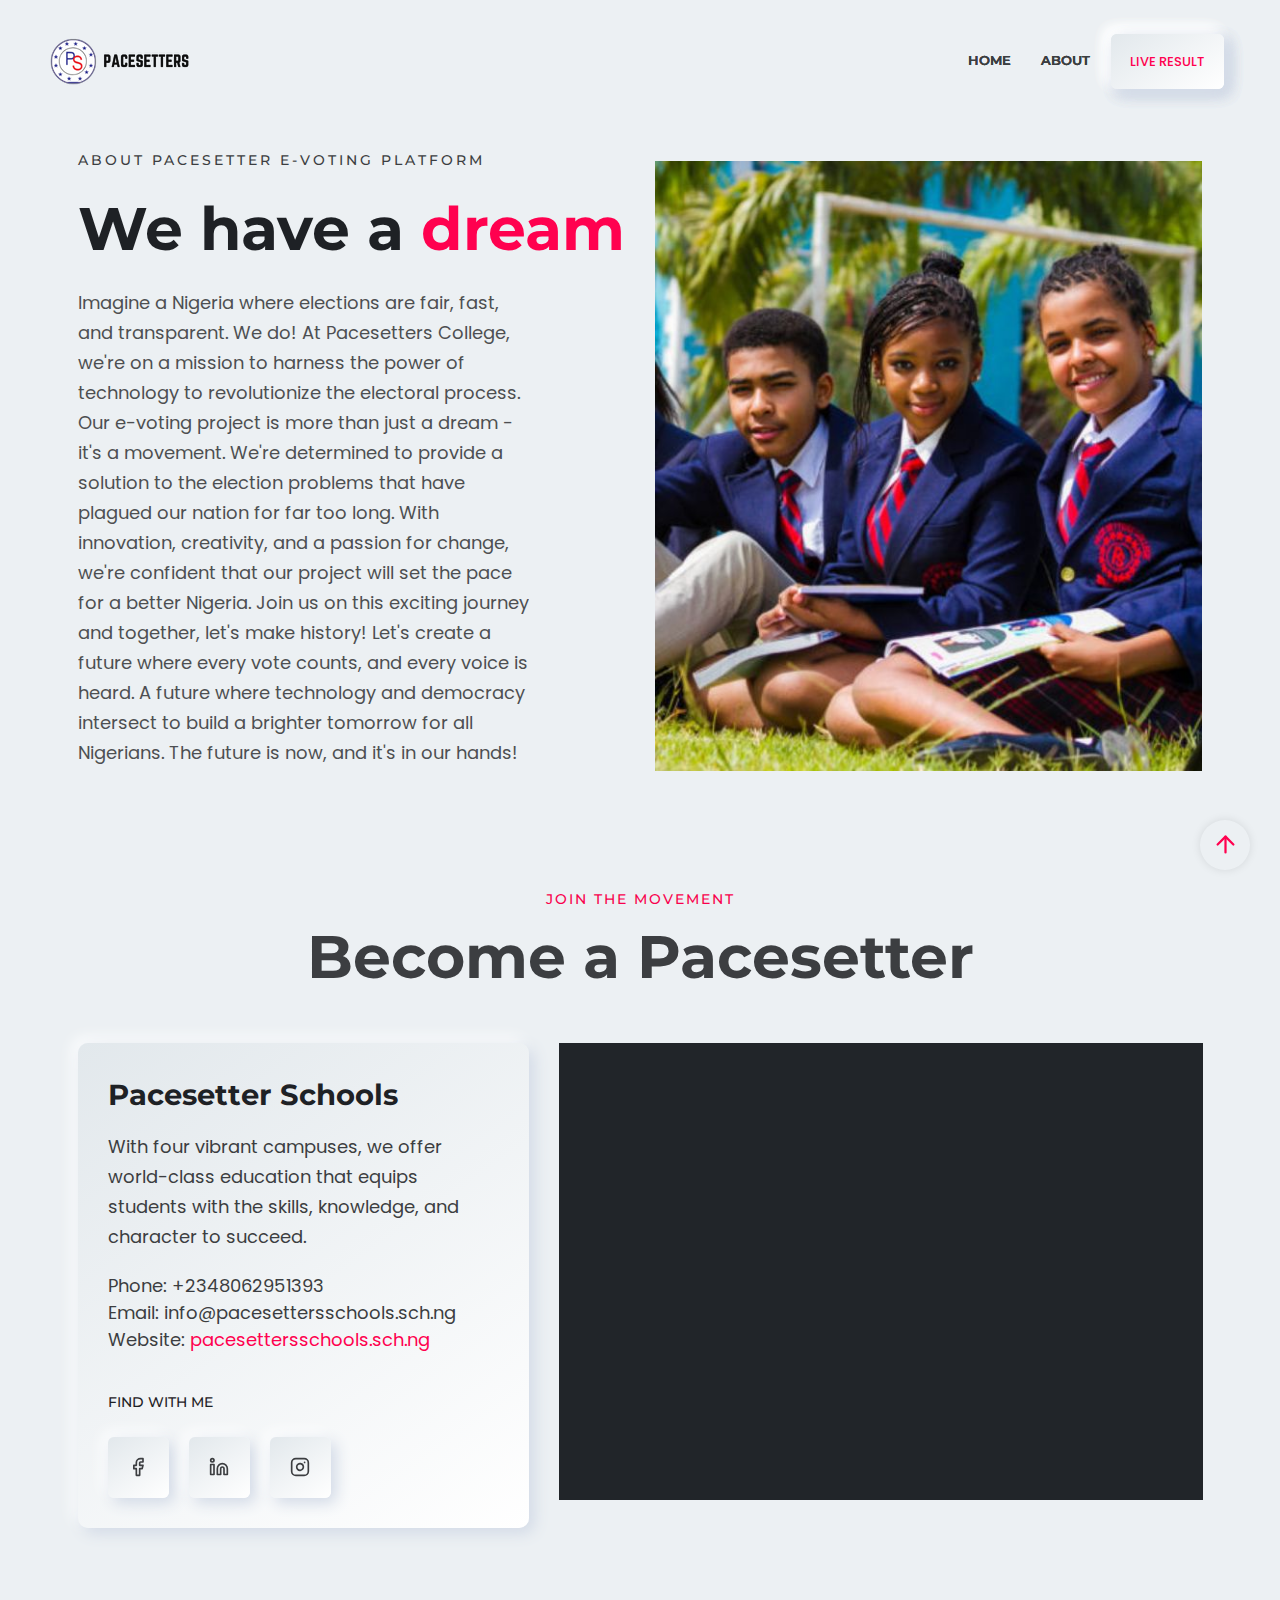
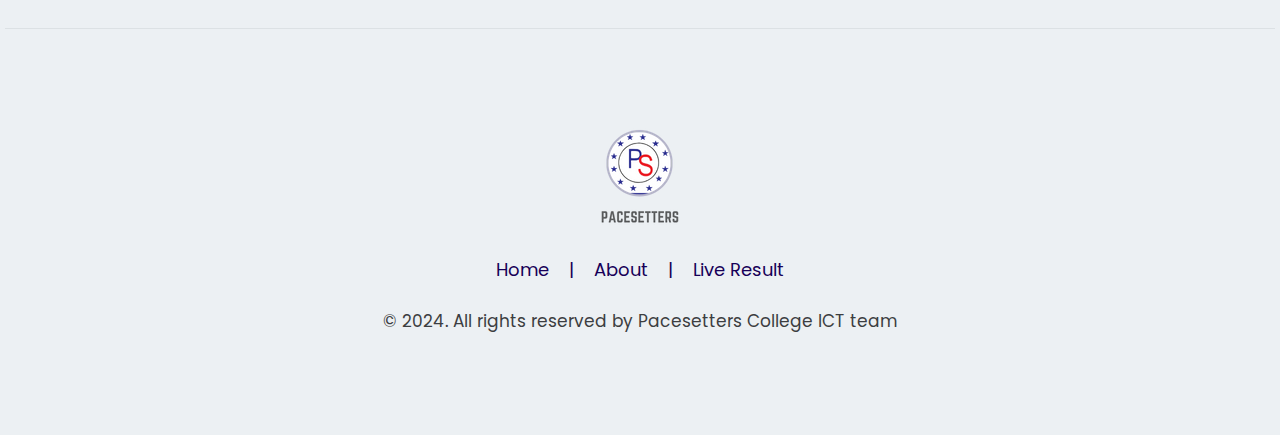
==== commit 73c3d3b2: "Pic for about" ====
--- a/about.html
+++ b/about.html
@@ -3,7 +3,7 @@
 <head>
     <meta charset="utf-8">
     <meta http-equiv="x-ua-compatible" content="ie=edge">
-    <title>Home | eVoting</title>
+    <title>About | eVoting</title>
     <meta name="robots" content="noindex, follow">
     <meta name="description" content="">
     <meta name="viewport" content="width=device-width, initial-scale=1, shrink-to-fit=no">
@@ -36,26 +36,110 @@
                 </div>
             </div>
             <!-- End Header Left -->
+                        <!-- Start Header Center -->
+                        <div class="col-lg-10 col-6">
+                            <div class="header-center">
+                                <nav id="sideNav" class="mainmenu-nav navbar-example2 d-none d-xl-block onepagenav">
+                                    <!-- Start Mainmanu Nav -->
+                                    <ul class="primary-menu nav nav-pills">
+                                        <li class="nav-item"><a class="nav-link" href="index.html">Home</a></li>
+                                        <li class="nav-item"><a class="nav-link" href="about.html">About</a></li>
+                                    </ul>
+                                    <!-- End Mainmanu Nav -->
+                                </nav>
+                                <!-- Start Header Right  -->
+                                <div class="header-right">
+                                    <a class="rn-btn" target="_blank" href="result.html"><span>LIVE RESULT</span></a>
+                                    <div class="hamberger-menu d-block d-xl-none">
+                                        <i id="menuBtn" class="feather-menu humberger-menu"></i>
+                                    </div>
+                                    <div class="close-menu d-block">
+                                        <span class="closeTrigger">
+                                        <i data-feather="x"></i>
+                                    </span>
+                                    </div>
+                                </div>
+                                <!-- End Header Right  -->
+            
+                            </div>
+                        </div>
+                        <!-- End Header Center -->
+        </div>
+    </header>
+    <!-- End Header Area -->
+    <!-- Start Header -->
+    <header class="rn-header haeder-default black-logo-version header--fixed header--sticky">
+        <div class="header-wrapper rn-popup-mobile-menu m--0 row align-items-center">
+            <!-- Start Header Left -->
+            <div class="col-lg-2 col-6">
+                <div class="header-left">
+                    <div class="logo">
+                        <a href="index.html">
+                            <img src="images/logo-dark.png" alt="logo">
+                        </a>
+                    </div>
+                </div>
+            </div>
+            <!-- End Header Left -->
+                        <!-- Start Header Center -->
+                        <div class="col-lg-10 col-6">
+                            <div class="header-center">
+                                <nav id="sideNav" class="mainmenu-nav navbar-example2 d-none d-xl-block onepagenav">
+                                    <!-- Start Mainmanu Nav -->
+                                    <ul class="primary-menu nav nav-pills">
+                                        <li class="nav-item"><a class="nav-link" href="index.html">Home</a></li>
+                                        <li class="nav-item"><a class="nav-link" href="about.html">About</a></li>
+                                    </ul>
+                                    <!-- End Mainmanu Nav -->
+                                </nav>
+                                <!-- Start Header Right  -->
+                                <div class="header-right">
+                                    <a class="rn-btn" target="_blank" href="result.html"><span>LIVE RESULT</span></a>
+                                    <div class="hamberger-menu d-block d-xl-none">
+                                        <i id="menuBtn" class="feather-menu humberger-menu"></i>
+                                    </div>
+                                    <div class="close-menu d-block">
+                                        <span class="closeTrigger">
+                                        <i data-feather="x"></i>
+                                    </span>
+                                    </div>
+                                </div>
+                                <!-- End Header Right  -->
+            
+                            </div>
+                        </div>
+                        <!-- End Header Center -->
+        </div>
+    </header>
+    <!-- End Header Area -->
+    <!-- Start Header -->
+    <header class="rn-header haeder-default black-logo-version header--fixed header--sticky">
+        <div class="header-wrapper rn-popup-mobile-menu m--0 row align-items-center">
+            <!-- Start Header Left -->
+            <div class="col-lg-2 col-6">
+                <div class="header-left">
+                    <div class="logo">
+                        <a href="index.html">
+                            <img src="images/logo-dark.png" alt="logo">
+                        </a>
+                    </div>
+                </div>
+            </div>
+            <!-- End Header Left -->
             <!-- Start Header Center -->
             <div class="col-lg-10 col-6">
                 <div class="header-center">
                     <nav id="sideNav" class="mainmenu-nav navbar-example2 d-none d-xl-block onepagenav">
                         <!-- Start Mainmanu Nav -->
                         <ul class="primary-menu nav nav-pills">
-                            <li class="nav-item current"><a class="nav-link" href="#home">Home</a></li>
-                            <li class="nav-item"><a class="nav-link" href="#features">Features</a></li>
-                            <li class="nav-item"><a class="nav-link" href="#portfolio">Portfolio</a></li>
-                            <li class="nav-item"><a class="nav-link" href="#resume">Resume</a></li>
-                            <li class="nav-item"><a class="nav-link" href="#clients">Clients</a></li>
-                            <li class="nav-item"><a class="nav-link" href="#pricing">Pricing</a></li>
-                            <li class="nav-item"><a class="nav-link" href="#blog">blog</a></li>
-                            <li class="nav-item"><a class="nav-link" href="#contacts">Contact</a></li>
+                            <li class="nav-item"><a class="nav-link" href="index.html">Home</a></li>
+                            <li class="nav-item"><a class="nav-link" href="about.html">About</a></li>
                         </ul>
                         <!-- End Mainmanu Nav -->
                     </nav>
                     <!-- Start Header Right  -->
                     <div class="header-right">
-                        <a class="rn-btn" target="_blank" href="https://themeforest.net/checkout/from_item/33188244?license=regular"><span>BUY NOW</span></a>
+                        <a class="rn-btn" target="_blank" href="result.html"><span>LIVE RESULT</span></a>
                         <div class="hamberger-menu d-block d-xl-none">
                             <i id="menuBtn" class="feather-menu humberger-menu"></i>
                         </div>
@@ -85,18 +169,13 @@
                         <button class="close-menu-activation close"><i data-feather="x"></i></button>
                     </div>
                 </div>
-                <p class="discription">Inbio is a personal portfolio template. You can customize all.</p>
+                <p class="discription">Welcome to the Official Pacesetters E-voting Platform.</p>
             </div>
             <div class="content">
                 <ul class="primary-menu nav nav-pills onepagenav">
                     <li class="nav-item current"><a class="nav-link smoth-animation active" href="#home">Home</a></li>
-                    <li class="nav-item"><a class="nav-link smoth-animation" href="#features">Features</a></li>
-                    <li class="nav-item"><a class="nav-link smoth-animation" href="#portfolio">Portfolio</a></li>
-                    <li class="nav-item"><a class="nav-link smoth-animation" href="#resume">Resume</a></li>
-                    <li class="nav-item"><a class="nav-link smoth-animation" href="#clients">Clients</a></li>
-                    <li class="nav-item"><a class="nav-link smoth-animation" href="#pricing">Pricing</a></li>
-                    <li class="nav-item"><a class="nav-link smoth-animation" href="#blog">blog</a></li>
-                    <li class="nav-item"><a class="nav-link smoth-animation" href="#contacts">Contact</a></li>
+                    <li class="nav-item"><a class="nav-link smoth-animation" href="#features">About</a></li>
+                    <li class="nav-item"><a class="nav-link smoth-animation" href="#portfolio">Live result</a></li>
                 </ul>
                 <!-- social sharea area -->
                 <div class="social-share-style-1 mt--40">
@@ -136,66 +215,28 @@
             <div class="slide slider-style-1">
                 <div class="container">
                     <div class="row row--30 align-items-center">
-                        <div class="order-2 order-lg-1 col-lg-7 mt_md--50 mt_sm--50 mt_lg--30">
+                        <div class="col-lg-6 mt_md--50 mt_sm--50 mt_lg--30">
                             <div class="content">
                                 <div class="inner">
-                                    <span class="subtitle">Welcome to my world</span>
-                                    <h1 class="title">Hi, I’m <span>Jone Lee</span><br>
+                                    <span class="subtitle">About Pacesetter e-Voting Platform</span>
+                                    <h1 class="title">We have a <span>dream</span><br>
                                         <span class="header-caption" id="page-top">
                                             <!-- type headline start-->
-                                            <span class="cd-headline clip is-full-width">
-                                                <span>a </span>
-                                        <!-- ROTATING TEXT -->
-                                        <span class="cd-words-wrapper">
-                                                    <b class="is-visible">Developer.</b>
-                                                    <b class="is-hidden">Professional Coder.</b>
-                                                    <b class="is-hidden">Developer.</b>
-                                                </span>
-                                        </span>
+                                           
                                         <!-- type headline end -->
                                         </span>
                                     </h1>
 
                                     <div>
-                                        <p class="description">I use animation as a third dimension by which to simplify
-                                            experiences and kuiding thro each and every interaction. I’m not adding
-                                            motion
-                                            just to spruce things up, but doing it in ways that.</p>
+                                        <p style="font-size: large;" class="description">Imagine a Nigeria where elections are fair, fast, and transparent. We do! At Pacesetters College, we're on a mission to harness the power of technology to revolutionize the electoral process. Our e-voting project is more than just a dream - it's a movement. We're determined to provide a solution to the election problems that have plagued our nation for far too long. With innovation, creativity, and a passion for change, we're confident that our project will set the pace for a better Nigeria. Join us on this exciting journey and together, let's make history! Let's create a future where every vote counts, and every voice is heard. A future where technology and democracy intersect to build a brighter tomorrow for all Nigerians. The future is now, and it's in our hands!</p>
                                     </div>
                                 </div>
-                                <div class="row">
-                                    <div class="col-lg-6 col-xl-6 col-md-6 col-sm-6 col-12">
-                                        <div class="social-share-inner-left">
-                                            <span class="title">find with me</span>
-                                            <ul class="social-share d-flex liststyle">
-                                                <li class="facebook"><a href="#"><i data-feather="facebook"></i></a>
-                                                </li>
-                                                <li class="instagram"><a href="#"><i data-feather="instagram"></i></a>
-                                                </li>
-                                                <li class="linkedin"><a href="#"><i data-feather="linkedin"></i></a>
-                                                </li>
-                                            </ul>
-                                        </div>
-                                    </div>
-                                    <div class="col-lg-6 col-xl-6 col-md-6 col-sm-6 col-12 mt_mobile--30">
-                                        <div class="skill-share-inner">
-                                            <span class="title">best skill on</span>
-                                            <ul class="skill-share d-flex liststyle">
-                                                <li><img src="images/icons-01.png" alt="Icons Images"></li>
-                                                <li><img src="images/icons-02.png" alt="Icons Images"></li>
-                                                <li><img src="images/icons-03.png" alt="Icons Images"></li>
-                                            </ul>
-                                        </div>
-                                    </div>
-                                </div>
-                            </div>
-                        </div>
-
-                        <div class="order-1 order-lg-2 col-lg-5">
-                            <div class="thumbnail">
-                                <div class="inner">
-                                    <img src="images/banner-01.png" alt="Personal Portfolio Images">
-                                </div>
+                            </div>
+                        </div>
+
+                        <div class="col-lg-6">
+                            <div class="">
+                                <img src="images/students.jpg" alt="Images">
                             </div>
                         </div>
                     </div>
@@ -204,2595 +245,14 @@
         </div>
         <!-- End Slider Area -->
 
-        <!-- Start Service Area -->
-        <div class="rn-service-area rn-section-gap section-separator" id="features">
-            <div class="container">
-                <div class="row">
-                    <div class="col-lg-12">
-                        <div class="section-title text-left" data-aos="fade-up" data-aos-duration="500" data-aos-delay="100" data-aos-once="true">
-                            <span class="subtitle">Features</span>
-                            <h2 class="title">What I Do</h2>
-                        </div>
-                    </div>
-                </div>
-                <div class="row row--25 mt_md--10 mt_sm--10">
-
-                    <!-- Start Single Service -->
-                    <div data-aos="fade-up" data-aos-duration="500" data-aos-delay="100" data-aos-once="true" class="col-lg-6 col-xl-4 col-md-6 col-sm-12 col-12 mt--50 mt_md--30 mt_sm--30">
-                        <div class="rn-service">
-                            <div class="inner">
-                                <div class="icon">
-                                    <i data-feather="menu"></i>
-                                </div>
-                                <div class="content">
-                                    <h4 class="title"><a href="#">Business Stratagy</a></h4>
-                                    <p class="description">I throw myself down among the tall grass by the stream as I
-                                        lie close to the earth.</p>
-                                    <a class="read-more-button" href="#"><i class="feather-arrow-right"></i></a>
-                                </div>
-                            </div>
-                            <a class="over-link" href="#"></a>
-                        </div>
-                    </div>
-                    <!-- End SIngle Service -->
-                    <!-- Start Single Service -->
-                    <div data-aos="fade-up" data-aos-duration="500" data-aos-delay="300" data-aos-once="true" class="col-lg-6 col-xl-4 col-md-6 col-sm-12 col-12 mt--50 mt_md--30 mt_sm--30">
-                        <div class="rn-service">
-                            <div class="inner">
-                                <div class="icon">
-                                    <i data-feather="book-open"></i>
-                                </div>
-                                <div class="content">
-                                    <h4 class="title"><a href="#">App Development</a></h4>
-                                    <p class="description"> It uses a dictionary of over 200 Latin words, combined with
-                                        a handful of model sentence.</p>
-                                    <a class="read-more-button" href="#"><i class="feather-arrow-right"></i></a>
-                                </div>
-                            </div>
-                            <a class="over-link" href="#"></a>
-                        </div>
-                    </div>
-                    <!-- End SIngle Service -->
-                    <!-- Start Single Service -->
-                    <div data-aos="fade-up" data-aos-duration="500" data-aos-delay="500" data-aos-once="true" class="col-lg-6 col-xl-4 col-md-6 col-sm-12 col-12 mt--50 mt_md--30 mt_sm--30">
-                        <div class="rn-service">
-                            <div class="inner">
-                                <div class="icon">
-                                    <i data-feather="tv"></i>
-                                </div>
-                                <div class="content">
-                                    <h4 class="title"><a href="#">App Development</a></h4>
-                                    <p class="description">I throw myself down among the tall grass by the stream as I
-                                        lie close to the earth.</p>
-                                    <a class="read-more-button" href="#"><i class="feather-arrow-right"></i></a>
-                                </div>
-                            </div>
-                            <a class="over-link" href="#"></a>
-                        </div>
-                    </div>
-                    <!-- End SIngle Service -->
-                    <!-- Start Single Service -->
-                    <div data-aos="fade-up" data-aos-duration="500" data-aos-delay="100" data-aos-once="true" class="col-lg-6 col-xl-4 col-md-6 col-sm-12 col-12 mt--50 mt_md--30 mt_sm--30">
-                        <div class="rn-service">
-                            <div class="inner">
-                                <div class="icon">
-                                    <i data-feather="twitch"></i>
-                                </div>
-                                <div class="content">
-                                    <h4 class="title"><a href="#">Mobile App</a></h4>
-                                    <p class="description">There are many variations of passages of Lorem Ipsum
-                                        available, but the majority.
-                                    </p>
-                                    <a class="read-more-button" href="#"><i class="feather-arrow-right"></i></a>
-                                </div>
-                            </div>
-                            <a class="over-link" href="#"></a>
-                        </div>
-                    </div>
-                    <!-- End SIngle Service -->
-                    <!-- Start Single Service -->
-                    <div data-aos="fade-up" data-aos-duration="500" data-aos-delay="300" data-aos-once="true" class="col-lg-6 col-xl-4 col-md-6 col-sm-12 col-12 mt--50 mt_md--30 mt_sm--30">
-                        <div class="rn-service">
-                            <div class="inner">
-                                <div class="icon">
-                                    <i data-feather="wifi"></i>
-                                </div>
-                                <div class="content">
-                                    <h4 class="title"><a href="#">CEO Marketing</a></h4>
-                                    <p class="description">always free from repetition,
-                                        injected humour, or non-characteristic words etc.</p>
-                                    <a class="read-more-button" href="#"><i class="feather-arrow-right"></i></a>
-                                </div>
-                            </div>
-                            <a class="over-link" href="#"></a>
-                        </div>
-                    </div>
-                    <!-- End SIngle Service -->
-                    <!-- Start Single Service -->
-                    <div data-aos="fade-up" data-aos-duration="500" data-aos-delay="500" data-aos-once="true" class="col-lg-6 col-xl-4 col-md-6 col-sm-12 col-12 mt--50 mt_md--30 mt_sm--30">
-                        <div class="rn-service">
-                            <div class="inner">
-                                <div class="icon">
-                                    <i data-feather="slack"></i>
-                                </div>
-                                <div class="content">
-                                    <h4 class="title"><a href="#">Personal Portfolio April</a></h4>
-                                    <p class="description"> It uses a dictionary of over 200 Latin words, combined with
-                                        a handful of model sentence.</p>
-                                    <a class="read-more-button" href="#"><i class="feather-arrow-right"></i></a>
-                                </div>
-                            </div>
-                            <a class="over-link" href="#"></a>
-                        </div>
-                    </div>
-                    <!-- End SIngle Service -->
-
-                </div>
-            </div>
-        </div>
-        <!-- End Service Area  -->
-
-        <!-- Start Portfolio Area -->
-        <div class="rn-portfolio-area rn-section-gap section-separator" id="portfolio">
+        <!-- Start Contact section -->
+        <div class="rn-contact-area rn-section-gap" id="contacts">
             <div class="container">
                 <div class="row">
                     <div class="col-lg-12">
                         <div class="section-title text-center">
-                            <span class="subtitle">Visit my portfolio and keep your feedback</span>
-                            <h2 class="title">My Portfolio</h2>
-                        </div>
-                    </div>
-                </div>
-
-                <div class="row row--25 mt--10 mt_md--10 mt_sm--10">
-                    <!-- Start Single Portfolio -->
-                    <div data-aos="fade-up" data-aos-delay="100" data-aos-once="true" class="col-lg-6 col-xl-4 col-md-6 col-12 mt--50 mt_md--30 mt_sm--30">
-                        <div class="rn-portfolio" data-bs-toggle="modal" data-bs-target="#exampleModalCenter">
-                            <div class="inner">
-                                <div class="thumbnail">
-                                    <a href="javascript:void(0)">
-                                        <img src="images/portfolio-01.jpg" alt="Personal Portfolio Images">
-                                    </a>
-                                </div>
-                                <div class="content">
-                                    <div class="category-info">
-                                        <div class="category-list">
-                                            <a href="javascript:void(0)">Development</a>
-                                        </div>
-                                        <div class="meta">
-                                            <span><a href="javascript:void(0)"><i class="feather-heart"></i></a>
-                                        600</span>
-                                        </div>
-                                    </div>
-                                    <h4 class="title"><a href="javascript:void(0)">The services provide for design <i class="feather-arrow-up-right"></i></a></h4>
-                                </div>
-                            </div>
-                        </div>
-                    </div>
-                    <!-- End Single Portfolio -->
-
-                    <!-- Start Single Portfolio -->
-                    <div data-aos="fade-up" data-aos-delay="300" data-aos-once="true" class="col-lg-6 col-xl-4 col-md-6 col-12 mt--50 mt_md--30 mt_sm--30">
-                        <div class="rn-portfolio" data-bs-toggle="modal" data-bs-target="#exampleModalCenter">
-                            <div class="inner">
-                                <div class="thumbnail">
-                                    <a href="javascript:void(0)">
-                                        <img src="images/portfolio-02.jpg" alt="Personal Portfolio Images">
-                                    </a>
-                                </div>
-                                <div class="content">
-                                    <div class="category-info">
-                                        <div class="category-list">
-                                            <a href="javascript:void(0)">Application</a>
-                                        </div>
-                                        <div class="meta">
-                                            <span><a href="javascript:void(0)"><i class="feather-heart"></i></a>
-                                        750</span>
-                                        </div>
-                                    </div>
-                                    <h4 class="title"><a href="javascript:void(0)">Mobile app landing design &amp; app
-                                            maintain<i class="feather-arrow-up-right"></i></a></h4>
-                                </div>
-                            </div>
-                        </div>
-                    </div>
-                    <!-- End Single Portfolio -->
-
-                    <!-- Start Single Portfolio -->
-                    <div data-aos="fade-up" data-aos-delay="500" data-aos-once="true" class="col-lg-6 col-xl-4 col-md-6 col-12 mt--50 mt_md--30 mt_sm--30">
-                        <div class="rn-portfolio" data-bs-toggle="modal" data-bs-target="#exampleModalCenter">
-                            <div class="inner">
-                                <div class="thumbnail">
-                                    <a href="javascript:void(0)">
-                                        <img src="images/portfolio-03.jpg" alt="Personal Portfolio Images">
-                                    </a>
-                                </div>
-                                <div class="content">
-                                    <div class="category-info">
-                                        <div class="category-list">
-                                            <a href="javascript:void(0)">Photoshop</a>
-                                        </div>
-                                        <div class="meta">
-                                            <span><a href="javascript:void(0)"><i class="feather-heart"></i></a>
-                                        630</span>
-                                        </div>
-                                    </div>
-                                    <h4 class="title"><a href="javascript:void(0)">Logo design creativity &amp; Application
-                                            <i class="feather-arrow-up-right"></i></a></h4>
-                                </div>
-                            </div>
-                        </div>
-                    </div>
-                    <!-- End Single Portfolio -->
-
-                    <!-- Start Single Portfolio -->
-                    <div data-aos="fade-up" data-aos-delay="100" data-aos-once="true" class="col-lg-6 col-xl-4 col-md-6 col-12 mt--50 mt_md--30 mt_sm--30">
-                        <div class="rn-portfolio" data-bs-toggle="modal" data-bs-target="#exampleModalCenter">
-                            <div class="inner">
-                                <div class="thumbnail">
-                                    <a href="javascript:void(0)">
-                                        <img src="images/portfolio-04.jpg" alt="Personal Portfolio Images">
-                                    </a>
-                                </div>
-                                <div class="content">
-                                    <div class="category-info">
-                                        <div class="category-list">
-                                            <a href="javascript:void(0)">Figma</a>
-                                        </div>
-                                        <div class="meta">
-                                            <span><a href="javascript:void(0)"><i class="feather-heart"></i></a>
-                                        360</span>
-                                        </div>
-                                    </div>
-                                    <h4 class="title"><a href="javascript:void(0)">Mobile app landing design &amp;
-                                            Services<i class="feather-arrow-up-right"></i></a></h4>
-                                </div>
-                            </div>
-                        </div>
-                    </div>
-                    <!-- End Single Portfolio -->
-
-                    <!-- Start Single Portfolio -->
-                    <div data-aos="fade-up" data-aos-delay="300" data-aos-once="true" class="col-lg-6 col-xl-4 col-md-6 col-12 mt--50 mt_md--30 mt_sm--30">
-                        <div class="rn-portfolio" data-bs-toggle="modal" data-bs-target="#exampleModalCenter">
-                            <div class="inner">
-                                <div class="thumbnail">
-                                    <a href="javascript:void(0)">
-                                        <img src="images/portfolio-05.jpg" alt="Personal Portfolio Images">
-                                    </a>
-                                </div>
-                                <div class="content">
-                                    <div class="category-info">
-                                        <div class="category-list">
-                                            <a href="javascript:void(0)">Web Design</a>
-                                        </div>
-                                        <div class="meta">
-                                            <span><a href="javascript:void(0)"><i class="feather-heart"></i></a>
-                                        280</span>
-                                        </div>
-                                    </div>
-                                    <h4 class="title"><a href="javascript:void(0)">Design for tecnology &amp; services<i class="feather-arrow-up-right"></i></a></h4>
-                                </div>
-                            </div>
-                        </div>
-                    </div>
-                    <!-- End Single Portfolio -->
-
-                    <!-- Start Single Portfolio -->
-                    <div data-aos="fade-up" data-aos-delay="500" data-aos-once="true" class="col-lg-6 col-xl-4 col-md-6 col-12 mt--50 mt_md--30 mt_sm--30">
-                        <div class="rn-portfolio" data-bs-toggle="modal" data-bs-target="#exampleModalCenter">
-                            <div class="inner">
-                                <div class="thumbnail">
-                                    <a href="javascript:void(0)">
-                                        <img src="images/portfolio-06.jpg" alt="Personal Portfolio Images">
-                                    </a>
-                                </div>
-                                <div class="content">
-                                    <div class="category-info">
-                                        <div class="category-list">
-                                            <a href="javascript:void(0)">Web Design</a>
-                                        </div>
-                                        <div class="meta">
-                                            <span><a href="javascript:void(0)"><i class="feather-heart"></i></a>
-                                        690</span>
-                                        </div>
-                                    </div>
-                                    <h4 class="title"><a href="javascript:void(0)">App for tecnology &amp; services<i class="feather-arrow-up-right"></i></a></h4>
-                                </div>
-                            </div>
-                        </div>
-                    </div>
-                    <!-- End Single Portfolio -->
-                </div>
-            </div>
-        </div>
-        <!-- End portfolio Area -->
-
-        <!-- Start Resume Area -->
-        <div class="rn-resume-area rn-section-gap section-separator" id="resume">
-            <div class="container">
-                <div class="row">
-                    <div class="col-lg-12">
-                        <div class="section-title text-center">
-                            <span class="subtitle">7+ Years of Experience</span>
-                            <h2 class="title">My Resume</h2>
-                        </div>
-                    </div>
-                </div>
-                <div class="row mt--45">
-                    <div class="col-lg-12">
-                        <ul class="rn-nav-list nav nav-tabs" id="myTabs" role="tablist">
-                            <li class="nav-item">
-                                <a class="nav-link active" id="education-tab" data-bs-toggle="tab" href="#education" role="tab" aria-controls="education" aria-selected="true">education</a>
-                            </li>
-                            <li class="nav-item">
-                                <a class="nav-link" id="professional-tab" data-bs-toggle="tab" href="#professional" role="tab" aria-controls="professional" aria-selected="false">professional
-                                    Skills</a>
-                            </li>
-                            <li class="nav-item">
-                                <a class="nav-link" id="experience-tab" data-bs-toggle="tab" href="#experience" role="tab" aria-controls="experience" aria-selected="false">experience</a>
-                            </li>
-                            <li class="nav-item">
-                                <a class="nav-link" id="interview-tab" data-bs-toggle="tab" href="#interview" role="tab" aria-controls="interview" aria-selected="false">interview</a>
-                            </li>
-                        </ul>
-
-                        <!-- Start Tab Content Wrapper  -->
-                        <div class="rn-nav-content tab-content" id="myTabContents">
-                            <!-- Start Single Tab  -->
-                            <div class="tab-pane show active fade single-tab-area" id="education" role="tabpanel" aria-labelledby="education-tab">
-                                <div class="personal-experience-inner mt--40">
-                                    <div class="row">
-                                        <!-- Start Skill List Area  -->
-                                        <div class="col-lg-6 col-md-12 col-12">
-                                            <div class="content">
-                                                <span class="subtitle">2007 - 2010</span>
-                                                <h4 class="maintitle">Education Quality</h4>
-                                                <div class="experience-list">
-
-                                                    <!-- Start Single List  -->
-                                                    <div class="resume-single-list">
-                                                        <div class="inner">
-                                                            <div class="heading">
-                                                                <div class="title">
-                                                                    <h4>Personal Portfolio April Fools</h4>
-                                                                    <span>University of DVI (1997 - 2001)</span>
-                                                                </div>
-                                                                <div class="date-of-time">
-                                                                    <span>4.30/5</span>
-                                                                </div>
-                                                            </div>
-                                                            <p class="description">The education should be very
-                                                                interactual. Ut tincidunt est ac dolor aliquam sodales.
-                                                                Phasellus sed mauris hendrerit, laoreet sem in, lobortis
-                                                                mauris hendrerit ante.</p>
-                                                        </div>
-                                                    </div>
-                                                    <!-- End Single List  -->
-
-                                                    <!-- Start Single List  -->
-                                                    <div class="resume-single-list">
-                                                        <div class="inner">
-                                                            <div class="heading">
-                                                                <div class="title">
-                                                                    <h4> Examples Of Personal Portfolio</h4>
-                                                                    <span>College of Studies (2000 - 2002)</span>
-                                                                </div>
-                                                                <div class="date-of-time">
-                                                                    <span>4.50/5</span>
-                                                                </div>
-                                                            </div>
-                                                            <p class="description">Maecenas finibus nec sem ut
-                                                                imperdiet. Ut tincidunt est ac dolor aliquam sodales.
-                                                                Phasellus sed mauris hendrerit, laoreet sem in, lobortis
-                                                                mauris hendrerit ante.</p>
-                                                        </div>
-                                                    </div>
-                                                    <!-- End Single List  -->
-
-                                                    <!-- Start Single List  -->
-                                                    <div class="resume-single-list">
-                                                        <div class="inner">
-                                                            <div class="heading">
-                                                                <div class="title">
-                                                                    <h4>Tips For Personal Portfolio</h4>
-                                                                    <span>University of Studies (1997 - 2001)</span>
-                                                                </div>
-                                                                <div class="date-of-time">
-                                                                    <span>4.80/5</span>
-                                                                </div>
-                                                            </div>
-                                                            <p class="description"> If you are going to use a passage.
-                                                                Ut tincidunt est ac dolor aliquam sodales.
-                                                                Phasellus sed mauris hendrerit, laoreet sem in, lobortis
-                                                                mauris hendrerit ante.</p>
-                                                        </div>
-                                                    </div>
-                                                    <!-- End Single List  -->
-
-                                                </div>
-                                            </div>
-                                        </div>
-                                        <!-- End Skill List Area  -->
-
-                                        <!-- Start Skill List Area 2nd  -->
-                                        <div class="col-lg-6 col-md-12 col-12 mt_md--60 mt_sm--60">
-                                            <div class="content">
-                                                <span class="subtitle">2007 - 2010</span>
-                                                <h4 class="maintitle">Job Experience</h4>
-                                                <div class="experience-list">
-
-                                                    <!-- Start Single List  -->
-                                                    <div class="resume-single-list">
-                                                        <div class="inner">
-                                                            <div class="heading">
-                                                                <div class="title">
-                                                                    <h4>Diploma in Web Development</h4>
-                                                                    <span>BSE In CSE (2004 - 2008)</span>
-                                                                </div>
-                                                                <div class="date-of-time">
-                                                                    <span>4.70/5</span>
-                                                                </div>
-                                                            </div>
-                                                            <p class="description">Contrary to popular belief. Ut
-                                                                tincidunt est ac dolor aliquam sodales.
-                                                                Phasellus sed mauris hendrerit, laoreet sem in, lobortis
-                                                                mauris hendrerit ante.</p>
-                                                        </div>
-                                                    </div>
-                                                    <!-- End Single List  -->
-
-                                                    <!-- Start Single List  -->
-                                                    <div class="resume-single-list">
-                                                        <div class="inner">
-                                                            <div class="heading">
-                                                                <div class="title">
-                                                                    <h4>The Personal Portfolio Mystery</h4>
-                                                                    <span>Job at Rainbow-Themes (2008 - 2016)</span>
-                                                                </div>
-                                                                <div class="date-of-time">
-                                                                    <span>4.95/5</span>
-                                                                </div>
-                                                            </div>
-                                                            <p class="description">Generate Lorem Ipsum which looks. Ut
-                                                                tincidunt est ac dolor aliquam sodales.
-                                                                Phasellus sed mauris hendrerit, laoreet sem in, lobortis
-                                                                mauris hendrerit ante.</p>
-                                                        </div>
-                                                    </div>
-                                                    <!-- End Single List  -->
-
-                                                    <!-- Start Single List  -->
-                                                    <div class="resume-single-list">
-                                                        <div class="inner">
-                                                            <div class="heading">
-                                                                <div class="title">
-                                                                    <h4>Diploma in Computer Science</h4>
-                                                                    <span>Works at Plugin Development (2016 -
-                                                                2020)</span>
-                                                                </div>
-                                                                <div class="date-of-time">
-                                                                    <span>5.00/5</span>
-                                                                </div>
-                                                            </div>
-                                                            <p class="description">Maecenas finibus nec sem ut
-                                                                imperdiet. Ut tincidunt est ac dolor aliquam sodales.
-                                                                Phasellus sed mauris hendrerit, laoreet sem in, lobortis
-                                                                mauris hendrerit ante.</p>
-                                                        </div>
-                                                    </div>
-                                                    <!-- End Single List  -->
-
-                                                </div>
-                                            </div>
-                                        </div>
-                                        <!-- End Skill List Area  -->
-                                    </div>
-                                </div>
-                            </div>
-                            <!-- End Single Tab  -->
-
-                            <!-- Start Single Tab  -->
-                            <div class="tab-pane fade " id="professional" role="tabpanel" aria-labelledby="professional-tab">
-                                <div class="personal-experience-inner mt--40">
-                                    <div class="row row--40">
-
-                                        <!-- Start Single Progressbar  -->
-                                        <div class="col-lg-6 col-md-6 col-12">
-                                            <div class="progress-wrapper">
-                                                <div class="content">
-                                                    <span class="subtitle">Features</span>
-                                                    <h4 class="maintitle">Design Skill</h4>
-                                                    <!-- Start Single Progress Charts -->
-                                                    <div class="progress-charts">
-                                                        <h6 class="heading heading-h6">PHOTOSHOT</h6>
-                                                        <div class="progress">
-                                                            <div class="progress-bar wow fadeInLeft" data-wow-duration="0.5s" data-wow-delay=".3s" role="progressbar" style="width: 100%" aria-valuenow="85" aria-valuemin="0" aria-valuemax="100"><span class="percent-label">100%</span></div>
-                                                        </div>
-                                                    </div>
-                                                    <!-- End Single Progress Charts -->
-
-                                                    <!-- Start Single Progress Charts -->
-                                                    <div class="progress-charts">
-                                                        <h6 class="heading heading-h6">FIGMA</h6>
-                                                        <div class="progress">
-                                                            <div class="progress-bar wow fadeInLeft" data-wow-duration="0.6s" data-wow-delay=".4s" role="progressbar" style="width: 95%" aria-valuenow="85" aria-valuemin="0" aria-valuemax="100"><span class="percent-label">95%</span></div>
-                                                        </div>
-                                                    </div>
-                                                    <!-- End Single Progress Charts -->
-
-                                                    <!-- Start Single Progress Charts -->
-                                                    <div class="progress-charts">
-                                                        <h6 class="heading heading-h6">ADOBE XD</h6>
-                                                        <div class="progress">
-                                                            <div class="progress-bar wow fadeInLeft" data-wow-duration="0.7s" data-wow-delay=".5s" role="progressbar" style="width: 60%" aria-valuenow="85" aria-valuemin="0" aria-valuemax="100"><span class="percent-label">60%</span></div>
-                                                        </div>
-                                                    </div>
-                                                    <!-- End Single Progress Charts -->
-
-                                                    <!-- Start Single Progress Charts -->
-                                                    <div class="progress-charts">
-                                                        <h6 class="heading heading-h6">ADOBE ILLUSTRATOR</h6>
-                                                        <div class="progress">
-                                                            <div class="progress-bar wow fadeInLeft" data-wow-duration="0.8s" data-wow-delay=".6s" role="progressbar" style="width: 70%" aria-valuenow="85" aria-valuemin="0" aria-valuemax="100"><span class="percent-label">70%</span></div>
-                                                        </div>
-                                                    </div>
-                                                    <!-- End Single Progress Charts -->
-
-                                                    <!-- Start Single Progress Charts -->
-                                                    <div class="progress-charts">
-                                                        <h6 class="heading heading-h6">DESIGN</h6>
-                                                        <div class="progress">
-                                                            <div class="progress-bar wow fadeInLeft" data-wow-duration="0.9s" data-wow-delay=".7s" role="progressbar" style="width: 90%" aria-valuenow="85" aria-valuemin="0" aria-valuemax="100"><span class="percent-label">90%</span></div>
-                                                        </div>
-                                                    </div>
-                                                    <!-- End Single Progress Charts -->
-
-                                                </div>
-                                            </div>
-                                        </div>
-                                        <!-- End Single Progressbar  -->
-
-                                        <!-- Start Single Progressbar  -->
-                                        <div class="col-lg-6 col-md-6 col-12 mt_sm--60">
-                                            <div class="progress-wrapper">
-                                                <div class="content">
-                                                    <span class="subtitle">Features</span>
-                                                    <h4 class="maintitle">Development Skill</h4>
-                                                    <!-- Start Single Progress Charts -->
-                                                    <div class="progress-charts">
-                                                        <h6 class="heading heading-h6">HTML</h6>
-                                                        <div class="progress">
-                                                            <div class="progress-bar wow fadeInLeft" data-wow-duration="0.5s" data-wow-delay=".3s" role="progressbar" style="width: 85%" aria-valuenow="85" aria-valuemin="0" aria-valuemax="100"><span class="percent-label">85%</span></div>
-                                                        </div>
-                                                    </div>
-                                                    <!-- End Single Progress Charts -->
-
-                                                    <!-- Start Single Progress Charts -->
-                                                    <div class="progress-charts">
-                                                        <h6 class="heading heading-h6">CSS</h6>
-                                                        <div class="progress">
-                                                            <div class="progress-bar wow fadeInLeft" data-wow-duration="0.6s" data-wow-delay=".4s" role="progressbar" style="width: 80%" aria-valuenow="85" aria-valuemin="0" aria-valuemax="100"><span class="percent-label">80%</span></div>
-                                                        </div>
-                                                    </div>
-                                                    <!-- End Single Progress Charts -->
-
-                                                    <!-- Start Single Progress Charts -->
-                                                    <div class="progress-charts">
-                                                        <h6 class="heading heading-h6">JAVASCRIPT</h6>
-                                                        <div class="progress">
-                                                            <div class="progress-bar wow fadeInLeft" data-wow-duration="0.7s" data-wow-delay=".5s" role="progressbar" style="width: 90%" aria-valuenow="85" aria-valuemin="0" aria-valuemax="100"><span class="percent-label">90%</span></div>
-                                                        </div>
-                                                    </div>
-                                                    <!-- End Single Progress Charts -->
-
-                                                    <!-- Start Single Progress Charts -->
-                                                    <div class="progress-charts">
-                                                        <h6 class="heading heading-h6">SOFTWARE</h6>
-                                                        <div class="progress">
-                                                            <div class="progress-bar wow fadeInLeft" data-wow-duration="0.8s" data-wow-delay=".6s" role="progressbar" style="width: 75%" aria-valuenow="85" aria-valuemin="0" aria-valuemax="100"><span class="percent-label">75%</span></div>
-                                                        </div>
-                                                    </div>
-                                                    <!-- End Single Progress Charts -->
-
-                                                    <!-- Start Single Progress Charts -->
-                                                    <div class="progress-charts">
-                                                        <h6 class="heading heading-h6">PLUGIN</h6>
-                                                        <div class="progress">
-                                                            <div class="progress-bar wow fadeInLeft" data-wow-duration="0.9s" data-wow-delay=".7s" role="progressbar" style="width: 70%" aria-valuenow="85" aria-valuemin="0" aria-valuemax="100"><span class="percent-label">70%</span></div>
-                                                        </div>
-                                                    </div>
-                                                    <!-- End Single Progress Charts -->
-
-                                                </div>
-                                            </div>
-                                        </div>
-                                        <!-- End Single Progressbar  -->
-
-                                    </div>
-                                </div>
-                            </div>
-                            <!-- End Single Tab  -->
-
-                            <!-- Start Single Tab  -->
-                            <div class="tab-pane fade" id="experience" role="tabpanel" aria-labelledby="experience-tab">
-                                <div class="personal-experience-inner mt--40">
-                                    <div class="row">
-                                        <!-- Start Skill List Area  -->
-                                        <div class="col-lg-6 col-md-12 col-12">
-                                            <div class="content">
-                                                <span class="subtitle">2007 - 2010</span>
-                                                <h4 class="maintitle">Education Quality</h4>
-                                                <div class="experience-list">
-
-                                                    <!-- Start Single List  -->
-                                                    <div class="resume-single-list">
-                                                        <div class="inner">
-                                                            <div class="heading">
-                                                                <div class="title">
-                                                                    <h4>Personal Portfolio April Fools</h4>
-                                                                    <span>University of DVI (1997 - 2001)</span>
-                                                                </div>
-                                                                <div class="date-of-time">
-                                                                    <span>4.30/5</span>
-                                                                </div>
-                                                            </div>
-                                                            <p class="description">The education should be very
-                                                                interactual. Ut tincidunt est ac dolor aliquam sodales.
-                                                                Phasellus sed mauris hendrerit, laoreet sem in, lobortis
-                                                                mauris hendrerit ante.</p>
-                                                        </div>
-                                                    </div>
-                                                    <!-- End Single List  -->
-
-                                                    <!-- Start Single List  -->
-                                                    <div class="resume-single-list">
-                                                        <div class="inner">
-                                                            <div class="heading">
-                                                                <div class="title">
-                                                                    <h4> Examples Of Personal Portfolio</h4>
-                                                                    <span>College of Studies (2000 - 2002)</span>
-                                                                </div>
-                                                                <div class="date-of-time">
-                                                                    <span>4.50/5</span>
-                                                                </div>
-                                                            </div>
-                                                            <p class="description">Maecenas finibus nec sem ut
-                                                                imperdiet. Ut tincidunt est ac dolor aliquam sodales.
-                                                                Phasellus sed mauris hendrerit, laoreet sem in, lobortis
-                                                                mauris hendrerit ante.</p>
-                                                        </div>
-                                                    </div>
-                                                    <!-- End Single List  -->
-
-                                                    <!-- Start Single List  -->
-                                                    <div class="resume-single-list">
-                                                        <div class="inner">
-                                                            <div class="heading">
-                                                                <div class="title">
-                                                                    <h4>Tips For Personal Portfolio</h4>
-                                                                    <span>University of Studies (1997 - 2001)</span>
-                                                                </div>
-                                                                <div class="date-of-time">
-                                                                    <span>4.80/5</span>
-                                                                </div>
-                                                            </div>
-                                                            <p class="description"> If you are going to use a passage.
-                                                                Ut tincidunt est ac dolor aliquam sodales.
-                                                                Phasellus sed mauris hendrerit, laoreet sem in, lobortis
-                                                                mauris hendrerit ante.</p>
-                                                        </div>
-                                                    </div>
-                                                    <!-- End Single List  -->
-
-                                                </div>
-                                            </div>
-                                        </div>
-                                        <!-- End Skill List Area  -->
-
-                                        <!-- Start Skill List Area 2nd  -->
-                                        <div class="col-lg-6 col-md-12 col-12 mt_md--60 mt_sm--60">
-                                            <div class="content">
-                                                <span class="subtitle">2007 - 2010</span>
-                                                <h4 class="maintitle">Job Experience</h4>
-                                                <div class="experience-list">
-
-                                                    <!-- Start Single List  -->
-                                                    <div class="resume-single-list">
-                                                        <div class="inner">
-                                                            <div class="heading">
-                                                                <div class="title">
-                                                                    <h4>Diploma in Web Development</h4>
-                                                                    <span>BSE In CSE (2004 - 2008)</span>
-                                                                </div>
-                                                                <div class="date-of-time">
-                                                                    <span>4.70/5</span>
-                                                                </div>
-                                                            </div>
-                                                            <p class="description">Contrary to popular belief. Ut
-                                                                tincidunt est ac dolor aliquam sodales.
-                                                                Phasellus sed mauris hendrerit, laoreet sem in, lobortis
-                                                                mauris hendrerit ante.</p>
-                                                        </div>
-                                                    </div>
-                                                    <!-- End Single List  -->
-
-                                                    <!-- Start Single List  -->
-                                                    <div class="resume-single-list">
-                                                        <div class="inner">
-                                                            <div class="heading">
-                                                                <div class="title">
-                                                                    <h4>The Personal Portfolio Mystery</h4>
-                                                                    <span>Job at Rainbow-Themes (2008 - 2016)</span>
-                                                                </div>
-                                                                <div class="date-of-time">
-                                                                    <span>4.95/5</span>
-                                                                </div>
-                                                            </div>
-                                                            <p class="description">Generate Lorem Ipsum which looks. Ut
-                                                                tincidunt est ac dolor aliquam sodales.
-                                                                Phasellus sed mauris hendrerit, laoreet sem in, lobortis
-                                                                mauris hendrerit ante.</p>
-                                                        </div>
-                                                    </div>
-                                                    <!-- End Single List  -->
-
-                                                    <!-- Start Single List  -->
-                                                    <div class="resume-single-list">
-                                                        <div class="inner">
-                                                            <div class="heading">
-                                                                <div class="title">
-                                                                    <h4>Diploma in Computer Science</h4>
-                                                                    <span>Works at Plugin Development (2016 -
-                                                                2020)</span>
-                                                                </div>
-                                                                <div class="date-of-time">
-                                                                    <span>5.00/5</span>
-                                                                </div>
-                                                            </div>
-                                                            <p class="description">Maecenas finibus nec sem ut
-                                                                imperdiet. Ut tincidunt est ac dolor aliquam sodales.
-                                                                Phasellus sed mauris hendrerit, laoreet sem in, lobortis
-                                                                mauris hendrerit ante.</p>
-                                                        </div>
-                                                    </div>
-                                                    <!-- End Single List  -->
-
-                                                </div>
-                                            </div>
-                                        </div>
-                                        <!-- End Skill List Area  -->
-                                    </div>
-                                </div>
-                            </div>
-                            <!-- End Single Tab  -->
-
-                            <!-- Start Single Tab  -->
-                            <div class="tab-pane fade" id="interview" role="tabpanel" aria-labelledby="interview-tab">
-                                <div class="personal-experience-inner mt--40">
-                                    <div class="row">
-                                        <!-- Start Skill List Area  -->
-                                        <div class="col-lg-6 col-md-12 col-12">
-                                            <div class="content">
-                                                <span class="subtitle">2007 - 2010</span>
-                                                <h4 class="maintitle">Company Experience</h4>
-                                                <div class="experience-list">
-
-                                                    <!-- Start Single List  -->
-                                                    <div data-aos="fade-up" data-aos-duration="500" data-aos-delay="300" data-aos-once="true" class="resume-single-list">
-                                                        <div class="inner">
-                                                            <div class="heading">
-                                                                <div class="title">
-                                                                    <h4>Personal Portfolio April Fools</h4>
-                                                                    <span>University of DVI (1997 - 2001)</span>
-                                                                </div>
-                                                                <div class="date-of-time">
-                                                                    <span>4.30/5</span>
-                                                                </div>
-                                                            </div>
-                                                            <p class="description">The education should be very
-                                                                interactual. Ut tincidunt est ac dolor aliquam sodales.
-                                                                Phasellus sed mauris hendrerit, laoreet sem in, lobortis
-                                                                mauris hendrerit ante.</p>
-                                                        </div>
-                                                    </div>
-                                                    <!-- End Single List  -->
-
-                                                    <!-- Start Single List  -->
-                                                    <div data-aos="fade-up" data-aos-duration="500" data-aos-delay="500" data-aos-once="true" class="resume-single-list">
-                                                        <div class="inner">
-                                                            <div class="heading">
-                                                                <div class="title">
-                                                                    <h4> Examples Of Personal Portfolio</h4>
-                                                                    <span>College of Studies (2000 - 2002)</span>
-                                                                </div>
-                                                                <div class="date-of-time">
-                                                                    <span>4.50/5</span>
-                                                                </div>
-                                                            </div>
-                                                            <p class="description">Maecenas finibus nec sem ut
-                                                                imperdiet. Ut tincidunt est ac dolor aliquam sodales.
-                                                                Phasellus sed mauris hendrerit, laoreet sem in, lobortis
-                                                                mauris hendrerit ante.</p>
-                                                        </div>
-                                                    </div>
-                                                    <!-- End Single List  -->
-
-                                                    <!-- Start Single List  -->
-                                                    <div data-aos="fade-up" data-aos-duration="500" data-aos-delay="700" data-aos-once="true" class="resume-single-list">
-                                                        <div class="inner">
-                                                            <div class="heading">
-                                                                <div class="title">
-                                                                    <h4>Tips For Personal Portfolio</h4>
-                                                                    <span>University of Studies (1997 - 2001)</span>
-                                                                </div>
-                                                                <div class="date-of-time">
-                                                                    <span>4.80/5</span>
-                                                                </div>
-                                                            </div>
-                                                            <p class="description"> If you are going to use a passage.
-                                                                Ut tincidunt est ac dolor aliquam sodales.
-                                                                Phasellus sed mauris hendrerit, laoreet sem in, lobortis
-                                                                mauris hendrerit ante.</p>
-                                                        </div>
-                                                    </div>
-                                                    <!-- End Single List  -->
-
-                                                </div>
-                                            </div>
-                                        </div>
-                                        <!-- End Skill List Area  -->
-
-                                        <!-- Start Skill List Area 2nd  -->
-                                        <div class="col-lg-6 col-md-12 col-12 mt_md--60 mt_sm--60">
-                                            <div class="content">
-                                                <span class="subtitle">2007 - 2010</span>
-                                                <h4 class="maintitle">Job Experience</h4>
-                                                <div class="experience-list">
-
-                                                    <!-- Start Single List  -->
-                                                    <div data-aos="fade-up" data-aos-duration="500" data-aos-delay="500" data-aos-once="true" class="resume-single-list">
-                                                        <div class="inner">
-                                                            <div class="heading">
-                                                                <div class="title">
-                                                                    <h4>Diploma in Web Development</h4>
-                                                                    <span>BSE In CSE (2004 - 2008)</span>
-                                                                </div>
-                                                                <div class="date-of-time">
-                                                                    <span>4.70/5</span>
-                                                                </div>
-                                                            </div>
-                                                            <p class="description">Contrary to popular belief. Ut
-                                                                tincidunt est ac dolor aliquam sodales.
-                                                                Phasellus sed mauris hendrerit, laoreet sem in, lobortis
-                                                                mauris hendrerit ante.</p>
-                                                        </div>
-                                                    </div>
-                                                    <!-- End Single List  -->
-
-                                                    <!-- Start Single List  -->
-                                                    <div data-aos="fade-up" data-aos-duration="500" data-aos-delay="700" data-aos-once="true" class="resume-single-list">
-                                                        <div class="inner">
-                                                            <div class="heading">
-                                                                <div class="title">
-                                                                    <h4>The Personal Portfolio Mystery</h4>
-                                                                    <span>Job at Rainbow-Themes (2008 - 2016)</span>
-                                                                </div>
-                                                                <div class="date-of-time">
-                                                                    <span>4.95/5</span>
-                                                                </div>
-                                                            </div>
-                                                            <p class="description">Generate Lorem Ipsum which looks. Ut
-                                                                tincidunt est ac dolor aliquam sodales.
-                                                                Phasellus sed mauris hendrerit, laoreet sem in, lobortis
-                                                                mauris hendrerit ante.</p>
-                                                        </div>
-                                                    </div>
-                                                    <!-- End Single List  -->
-
-                                                    <!-- Start Single List  -->
-                                                    <div data-aos="fade-up" data-aos-duration="500" data-aos-delay="900" data-aos-once="true" class="resume-single-list">
-                                                        <div class="inner">
-                                                            <div class="heading">
-                                                                <div class="title">
-                                                                    <h4>Diploma in Computer Science</h4>
-                                                                    <span>Works at Plugin Development (2016 -
-                                                                2020)</span>
-                                                                </div>
-                                                                <div class="date-of-time">
-                                                                    <span>5.00/5</span>
-                                                                </div>
-                                                            </div>
-                                                            <p class="description">Maecenas finibus nec sem ut
-                                                                imperdiet. Ut tincidunt est ac dolor aliquam sodales.
-                                                                Phasellus sed mauris hendrerit, laoreet sem in, lobortis
-                                                                mauris hendrerit ante.</p>
-                                                        </div>
-                                                    </div>
-                                                    <!-- End Single List  -->
-
-                                                </div>
-                                            </div>
-                                        </div>
-                                        <!-- End Skill List Area  -->
-                                    </div>
-                                </div>
-                            </div>
-                            <!-- End Single Tab  -->
-                        </div>
-                    </div>
-                </div>
-            </div>
-        </div>
-        <!-- End Resume Area -->
-
-        <!-- Start Testimonia Area  -->
-        <div class="rn-testimonial-area rn-section-gap section-separator" id="testimonial">
-            <div class="container">
-                <div class="row">
-                    <div class="col-lg-12">
-                        <div data-aos="fade-up" data-aos-duration="500" data-aos-delay="100" data-aos-once="true" class="section-title text-center">
-                            <span class="subtitle">What Clients Say</span>
-                            <h2 class="title">Testimonial</h2>
-                        </div>
-                    </div>
-                </div>
-                <div class="row" data-aos="fade-up" data-aos-duration="500" data-aos-delay="300" data-aos-once="true">
-                    <div class="col-lg-12">
-                        <div class="testimonial-activation testimonial-pb mb--30">
-                            <!-- Start Single testiminail -->
-                            <div class="testimonial mt--50 mt_md--40 mt_sm--40">
-                                <div class="inner">
-                                    <div class="card-info">
-                                        <div class="card-thumbnail">
-                                            <img src="images/final-home--1st.png" alt="Testimonial-image">
-                                        </div>
-                                        <div class="card-content">
-                                            <span class="subtitle mt--10">Rainbow-Themes</span>
-                                            <h3 class="title">Nevine Acotanza</h3>
-                                            <span class="designation">Chief Operating Officer</span>
-                                        </div>
-                                    </div>
-                                    <div class="card-description">
-                                        <div class="title-area">
-                                            <div class="title-info">
-                                                <h3 class="title">Android App Development</h3>
-                                                <span class="date">via Upwork - Mar 4, 2015 - Aug 30, 2021</span>
-                                            </div>
-                                            <div class="rating">
-                                                <img src="images/rating.png" alt="rating-image">
-                                                <img src="images/rating.png" alt="rating-image">
-                                                <img src="images/rating.png" alt="rating-image">
-                                                <img src="images/rating.png" alt="rating-image">
-                                                <img src="images/rating.png" alt="rating-image">
-                                            </div>
-                                        </div>
-                                        <div class="seperator"></div>
-                                        <p class="discription">
-                                            Maecenas finibus nec sem ut imperdiet. Ut tincidunt est ac dolor aliquam
-                                            sodales. Phasellus sed mauris hendrerit, laoreet sem in, lobortis mauris
-                                            hendrerit ante. Ut tincidunt est ac dolor aliquam sodales phasellus smauris
-                                            .
-                                        </p>
-                                    </div>
-                                </div>
-                            </div>
-                            <!--End Single testiminail -->
-                            <!-- Start Single testiminail -->
-                            <div class="testimonial mt--50 mt_md--40 mt_sm--40">
-                                <div class="inner">
-                                    <div class="card-info">
-                                        <div class="card-thumbnail">
-                                            <img src="images/final-home--2nd.png" alt="Testimonial-image">
-                                        </div>
-                                        <div class="card-content">
-                                            <span class="subtitle mt--10">Bound - Trolola</span>
-                                            <h3 class="title">Jone Duone Joe</h3>
-                                            <span class="designation">Operating Officer</span>
-                                        </div>
-                                    </div>
-                                    <div class="card-description">
-                                        <div class="title-area">
-                                            <div class="title-info">
-                                                <h3 class="title">Web App Development</h3>
-                                                <span class="date">Upwork - Mar 4, 2016 - Aug 30, 2021</span>
-                                            </div>
-                                            <div class="rating">
-                                                <img src="images/rating.png" alt="rating-image">
-                                                <img src="images/rating.png" alt="rating-image">
-                                                <img src="images/rating.png" alt="rating-image">
-                                                <img src="images/rating.png" alt="rating-image">
-                                                <img src="images/rating.png" alt="rating-image">
-                                            </div>
-                                        </div>
-                                        <div class="seperator"></div>
-                                        <p class="discription">
-                                            Important fact to nec sem ut imperdiet. Ut tincidunt est ac dolor aliquam
-                                            sodales. Phasellus sed mauris hendrerit, laoreet sem in, lobortis mauris
-                                            hendrerit ante. Ut tincidunt est ac dolor aliquam sodales phasellus smauris
-                                            .
-                                        </p>
-                                    </div>
-                                </div>
-                            </div>
-                            <!--End Single testiminail -->
-                            <!-- Start Single testiminail -->
-                            <div class="testimonial mt--50 mt_md--40 mt_sm--40">
-                                <div class="inner">
-                                    <div class="card-info">
-                                        <div class="card-thumbnail">
-                                            <img src="images/final-home--3rd.png" alt="Testimonial-image">
-                                        </div>
-                                        <div class="card-content">
-                                            <span class="subtitle mt--10">Glassfisom</span>
-                                            <h3 class="title">Nevine Dhawan</h3>
-                                            <span class="designation">CEO Of Officer</span>
-                                        </div>
-                                    </div>
-                                    <div class="card-description">
-                                        <div class="title-area">
-                                            <div class="title-info">
-                                                <h3 class="title">Android App Design</h3>
-                                                <span class="date">Fiver - Mar 4, 2015 - Aug 30, 2021</span>
-                                            </div>
-                                            <div class="rating">
-                                                <img src="images/rating.png" alt="rating-image">
-                                                <img src="images/rating.png" alt="rating-image">
-                                                <img src="images/rating.png" alt="rating-image">
-                                                <img src="images/rating.png" alt="rating-image">
-                                                <img src="images/rating.png" alt="rating-image">
-                                            </div>
-                                        </div>
-                                        <div class="seperator"></div>
-                                        <p class="discription">
-                                            No more question for design. Ut tincidunt est ac dolor aliquam
-                                            sodales. Phasellus sed mauris hendrerit, laoreet sem in, lobortis mauris
-                                            hendrerit ante. Ut tincidunt est ac dolor aliquam sodales phasellus smauris
-                                            .
-                                        </p>
-                                    </div>
-                                </div>
-                            </div>
-                            <!--End Single testiminail -->
-
-                            <!-- Start Single testiminail -->
-                            <div class="testimonial mt--50 mt_md--40 mt_sm--40">
-                                <div class="inner">
-                                    <div class="card-info">
-                                        <div class="card-thumbnail">
-                                            <img src="images/final-home--4th.png" alt="Testimonial-image">
-                                        </div>
-                                        <div class="card-content">
-                                            <span class="subtitle mt--10">NCD - Design</span>
-                                            <h3 class="title">Mevine Thoda</h3>
-                                            <span class="designation">Marketing Officer</span>
-                                        </div>
-                                    </div>
-                                    <div class="card-description">
-                                        <div class="title-area">
-                                            <div class="title-info">
-                                                <h3 class="title">CEO - Marketing</h3>
-                                                <span class="date">Thoda Department - Mar 4, 2018 - Aug 30, 2021</span>
-                                            </div>
-                                            <div class="rating">
-                                                <img src="images/rating.png" alt="rating-image">
-                                                <img src="images/rating.png" alt="rating-image">
-                                                <img src="images/rating.png" alt="rating-image">
-                                                <img src="images/rating.png" alt="rating-image">
-                                                <img src="images/rating.png" alt="rating-image">
-                                            </div>
-                                        </div>
-                                        <div class="seperator"></div>
-                                        <p class="discription">
-                                            Marcent Of Vanice and treatment. Ut tincidunt est ac dolor aliquam
-                                            sodales. Phasellus sed mauris hendrerit, laoreet sem in, lobortis mauris
-                                            hendrerit ante. Ut tincidunt est ac dolor aliquam sodales phasellus smauris
-                                            .
-                                        </p>
-                                    </div>
-                                </div>
-                            </div>
-                            <!--End Single testiminail -->
-
-                            <!-- Start Single testiminail -->
-                            <div class="testimonial mt--50 mt_md--40 mt_sm--40">
-                                <div class="inner">
-                                    <div class="card-info">
-                                        <div class="card-thumbnail">
-                                            <img src="images/final-home--5th.png" alt="Testimonial-image">
-                                        </div>
-                                        <div class="card-content">
-                                            <span class="subtitle mt--10">Default name</span>
-                                            <h3 class="title">Davei Luace</h3>
-                                            <span class="designation">Chief Operating Manager</span>
-                                        </div>
-                                    </div>
-                                    <div class="card-description">
-                                        <div class="title-area">
-                                            <div class="title-info">
-                                                <h3 class="title">Android App Development</h3>
-                                                <span class="date">via Upwork - Mar 4, 2015 - Aug 30, 2021</span>
-                                            </div>
-                                            <div class="rating">
-                                                <img src="images/rating.png" alt="rating-image">
-                                                <img src="images/rating.png" alt="rating-image">
-                                                <img src="images/rating.png" alt="rating-image">
-                                                <img src="images/rating.png" alt="rating-image">
-                                                <img src="images/rating.png" alt="rating-image">
-                                            </div>
-                                        </div>
-                                        <div class="seperator"></div>
-                                        <p class="discription">
-                                            When managment is so important. Ut tincidunt est ac dolor aliquam
-                                            sodales. Phasellus sed mauris hendrerit, laoreet sem in, lobortis mauris
-                                            hendrerit ante. Ut tincidunt est ac dolor aliquam sodales phasellus smauris
-                                            .
-                                        </p>
-                                    </div>
-                                </div>
-                            </div>
-                            <!--End Single testiminail -->
-                        </div>
-                    </div>
-                </div>
-            </div>
-        </div>
-        <!-- End Testimonia Area  -->
-
-        <!-- Start Client Area -->
-        <div class="rn-client-area rn-section-gap section-separator" id="clients">
-            <div class="container">
-                <div class="row">
-                    <div class="col-lg-12">
-                        <div class="section-title">
-                            <span class="subtitle">Popular Clients</span>
-                            <h2 class="title">Awesome Clients</h2>
-                        </div>
-                    </div>
-                </div>
-
-                <div class="row row--25 mt--50 mt_md--40 mt_sm--40">
-                    <div class="col-lg-4">
-                        <div class="d-flex flex-wrap align-content-start h-100">
-                            <div class="position-sticky clients-wrapper sticky-top rbt-sticky-top-adjust">
-                                <ul class="nav tab-navigation-button flex-column nav-pills me-3" id="v-pills-tab" role="tablist">
-
-                                    <li class="nav-item">
-                                        <a class="nav-link" id="v-pills-home-tab" data-bs-toggle="tab" href="#v-pills-Javascript" role="tab" aria-controls="javascript" aria-selected="true">JavaScript</a>
-                                    </li>
-
-
-                                    <li class="nav-item">
-                                        <a class="nav-link active" id="v-pills-profile-tab" data-bs-toggle="tab" href="#v-pills-Design" role="tab" aria-controls="design" aria-selected="true">Product Design</a>
-                                    </li>
-
-
-                                    <li class="nav-item">
-                                        <a class="nav-link" id="v-pills-wordpress-tab" data-bs-toggle="tab" href="#v-pills-Wordpress" role="tab" aria-controls="wordpress" aria-selected="true">Wordpress</a>
-                                    </li>
-
-                                    <li class="nav-item">
-                                        <a class="nav-link" id="v-pills-settings-tabs" data-bs-toggle="tab" href="#v-pills-settings" role="tab" aria-controls="react" aria-selected="true">HTML to React</a>
-                                    </li>
-
-                                    <li class="nav-item">
-                                        <a class="nav-link" id="v-pills-laravel-tabs" data-bs-toggle="tab" href="#v-pills-laravel" role="tab" aria-controls="laravel" aria-selected="true">React
-                                            To Laravel</a>
-                                    </li>
-
-                                    <li class="nav-item">
-                                        <a class="nav-link" id="v-pills-python-tabs" data-bs-toggle="tab" href="#v-pills-python" role="tab" aria-controls="python" aria-selected="true">Python</a>
-                                    </li>
-
-
-                                </ul>
-                            </div>
-                        </div>
-                    </div>
-
-                    <div class="col-lg-8">
-                        <div class="tab-area">
-                            <div class="d-flex align-items-start">
-                                <div class="tab-content" id="v-pills-tabContent">
-
-                                    <div class="tab-pane fade" id="v-pills-Javascript" role="tabpanel" aria-labelledby="v-pills-home-tab">
-                                        <div class="client-card">
-
-                                            <!-- Start Single Brand  -->
-                                            <div class="main-content">
-                                                <div class="inner text-center">
-                                                    <div class="thumbnail">
-                                                        <a href="#"><img src="images/brand-01.png" alt="Client-image"></a>
-                                                    </div>
-                                                    <div class="seperator"></div>
-                                                    <div class="client-name"><span><a href="#">John Due</a></span>
-                                                    </div>
-                                                </div>
-                                            </div>
-                                            <!-- End Single Brand  -->
-
-                                            <!-- Start Single Brand  -->
-                                            <div class="main-content">
-                                                <div class="inner text-center">
-                                                    <div class="thumbnail">
-                                                        <a href="#"><img src="images/brand-02.png" alt="Client-image"></a>
-                                                    </div>
-                                                    <div class="seperator"></div>
-                                                    <div class="client-name"><span><a href="#">Smiths Marth</a></span>
-                                                    </div>
-                                                </div>
-                                            </div>
-                                            <!-- End Single Brand  -->
-
-                                            <!-- Start Single Brand  -->
-                                            <div class="main-content">
-                                                <div class="inner text-center">
-                                                    <div class="thumbnail">
-                                                        <a href="#"><img src="images/brand-03.png" alt="Client-image"></a>
-                                                    </div>
-                                                    <div class="seperator"></div>
-                                                    <div class="client-name"><span><a href="#">Add Dev</a></span>
-                                                    </div>
-                                                </div>
-                                            </div>
-                                            <!-- End Single Brand  -->
-
-                                            <!-- Start Single Brand  -->
-                                            <div class="main-content">
-                                                <div class="inner text-center">
-                                                    <div class="thumbnail">
-                                                        <a href="#"><img src="images/brand-04.png" alt="Client-image"></a>
-                                                    </div>
-                                                    <div class="seperator"></div>
-                                                    <div class="client-name"><span><a href="#">Jone Due</a></span>
-                                                    </div>
-                                                </div>
-                                            </div>
-                                            <!-- End Single Brand  -->
-
-                                            <!-- Start Single Brand  -->
-                                            <div class="main-content">
-                                                <div class="inner text-center">
-                                                    <div class="thumbnail">
-                                                        <a href="#"><img src="images/brand-01.png" alt="Client-image"></a>
-                                                    </div>
-                                                    <div class="seperator"></div>
-                                                    <div class="client-name"><span><a href="#">John Due</a></span>
-                                                    </div>
-                                                </div>
-                                            </div>
-                                            <!-- End Single Brand  -->
-
-                                            <!-- Start Single Brand  -->
-                                            <div class="main-content">
-                                                <div class="inner text-center">
-                                                    <div class="thumbnail">
-                                                        <a href="#"><img src="images/brand-05.png" alt="Client-image"></a>
-                                                    </div>
-                                                    <div class="seperator"></div>
-                                                    <div class="client-name"><span><a href="#">Adon Smith</a></span>
-                                                    </div>
-                                                </div>
-                                            </div>
-                                            <!-- End Single Brand  -->
-
-                                            <!-- Start Single Brand  -->
-                                            <div class="main-content">
-                                                <div class="inner text-center">
-                                                    <div class="thumbnail">
-                                                        <a href="#"><img src="images/brand-01.png" alt="Client-image"></a>
-                                                    </div>
-                                                    <div class="seperator"></div>
-                                                    <div class="client-name"><span><a href="#">Smitha Mila</a></span>
-                                                    </div>
-                                                </div>
-                                            </div>
-                                            <!-- End Single Brand  -->
-
-                                            <!-- Start Single Brand  -->
-                                            <div class="main-content">
-                                                <div class="inner text-center">
-                                                    <div class="thumbnail">
-                                                        <a href="#"><img src="images/brand-02.png" alt="Client-image"></a>
-                                                    </div>
-                                                    <div class="seperator"></div>
-                                                    <div class="client-name"><span><a href="#">Sultana Mila</a></span>
-                                                    </div>
-                                                </div>
-                                            </div>
-                                            <!-- End Single Brand  -->
-
-                                            <!-- Start Single Brand  -->
-                                            <div class="main-content">
-                                                <div class="inner text-center">
-                                                    <div class="thumbnail">
-                                                        <a href="#"><img src="images/brand-01.png" alt="Client-image"></a>
-                                                    </div>
-                                                    <div class="seperator"></div>
-                                                    <div class="client-name"><span><a href="#">Jannat</a></span>
-                                                    </div>
-                                                </div>
-                                            </div>
-                                            <!-- End Single Brand  -->
-
-                                            <!-- Start Single Brand  -->
-                                            <div class="main-content">
-                                                <div class="inner text-center">
-                                                    <div class="thumbnail">
-                                                        <a href="#"><img src="images/brand-05.png" alt="Client-image"></a>
-                                                    </div>
-                                                    <div class="seperator"></div>
-                                                    <div class="client-name"><span><a href="#">Mila Dus</a></span>
-                                                    </div>
-                                                </div>
-                                            </div>
-                                            <!-- End Single Brand  -->
-
-                                            <!-- Start Single Brand  -->
-                                            <div class="main-content">
-                                                <div class="inner text-center">
-                                                    <div class="thumbnail">
-                                                        <a href="#"><img src="images/brand-01.png" alt="Client-image"></a>
-                                                    </div>
-                                                    <div class="seperator"></div>
-                                                    <div class="client-name"><span><a href="#">Marth Smiths</a></span>
-                                                    </div>
-                                                </div>
-                                            </div>
-                                            <!-- End Single Brand  -->
-
-                                            <!-- Start Single Brand  -->
-                                            <div class="main-content">
-                                                <div class="inner text-center">
-                                                    <div class="thumbnail">
-                                                        <a href="#"><img src="images/brand-03.png" alt="Client-image"></a>
-                                                    </div>
-                                                    <div class="seperator"></div>
-                                                    <div class="client-name"><span><a href="#">Marth Smiths</a></span>
-                                                    </div>
-                                                </div>
-                                            </div>
-                                            <!-- End Single Brand  -->
-
-                                        </div>
-                                    </div>
-
-                                    <div class="tab-pane fade show active" id="v-pills-Design" role="tabpanel" aria-labelledby="v-pills-profile-tab">
-                                        <div class="client-card">
-
-                                            <!-- Start Single Brand  -->
-                                            <div class="main-content">
-                                                <div class="inner text-center">
-                                                    <div class="thumbnail">
-                                                        <a href="#"><img src="images/brand-01.png" alt="Client-image"></a>
-                                                    </div>
-                                                    <div class="seperator"></div>
-                                                    <div class="client-name"><span><a href="#">John Due</a></span>
-                                                    </div>
-                                                </div>
-                                            </div>
-                                            <!-- End Single Brand  -->
-
-                                            <!-- Start Single Brand  -->
-                                            <div class="main-content">
-                                                <div class="inner text-center">
-                                                    <div class="thumbnail">
-                                                        <a href="#"><img src="images/brand-02.png" alt="Client-image"></a>
-                                                    </div>
-                                                    <div class="seperator"></div>
-                                                    <div class="client-name"><span><a href="#">Smiths Marth</a></span>
-                                                    </div>
-                                                </div>
-                                            </div>
-                                            <!-- End Single Brand  -->
-
-                                            <!-- Start Single Brand  -->
-                                            <div class="main-content">
-                                                <div class="inner text-center">
-                                                    <div class="thumbnail">
-                                                        <a href="#"><img src="images/brand-03.png" alt="Client-image"></a>
-                                                    </div>
-                                                    <div class="seperator"></div>
-                                                    <div class="client-name"><span><a href="#">Add Dev</a></span>
-                                                    </div>
-                                                </div>
-                                            </div>
-                                            <!-- End Single Brand  -->
-
-                                            <!-- Start Single Brand  -->
-                                            <div class="main-content">
-                                                <div class="inner text-center">
-                                                    <div class="thumbnail">
-                                                        <a href="#"><img src="images/brand-04.png" alt="Client-image"></a>
-                                                    </div>
-                                                    <div class="seperator"></div>
-                                                    <div class="client-name"><span><a href="#">Jone Due</a></span>
-                                                    </div>
-                                                </div>
-                                            </div>
-                                            <!-- End Single Brand  -->
-
-                                            <!-- Start Single Brand  -->
-                                            <div class="main-content">
-                                                <div class="inner text-center">
-                                                    <div class="thumbnail">
-                                                        <a href="#"><img src="images/brand-01.png" alt="Client-image"></a>
-                                                    </div>
-                                                    <div class="seperator"></div>
-                                                    <div class="client-name"><span><a href="#">John Due</a></span>
-                                                    </div>
-                                                </div>
-                                            </div>
-                                            <!-- End Single Brand  -->
-
-                                            <!-- Start Single Brand  -->
-                                            <div class="main-content">
-                                                <div class="inner text-center">
-                                                    <div class="thumbnail">
-                                                        <a href="#"><img src="images/brand-05.png" alt="Client-image"></a>
-                                                    </div>
-                                                    <div class="seperator"></div>
-                                                    <div class="client-name"><span><a href="#">Adon Smith</a></span>
-                                                    </div>
-                                                </div>
-                                            </div>
-                                            <!-- End Single Brand  -->
-
-                                            <!-- Start Single Brand  -->
-                                            <div class="main-content">
-                                                <div class="inner text-center">
-                                                    <div class="thumbnail">
-                                                        <a href="#"><img src="images/brand-01.png" alt="Client-image"></a>
-                                                    </div>
-                                                    <div class="seperator"></div>
-                                                    <div class="client-name"><span><a href="#">Smitha Mila</a></span>
-                                                    </div>
-                                                </div>
-                                            </div>
-                                            <!-- End Single Brand  -->
-
-                                            <!-- Start Single Brand  -->
-                                            <div class="main-content">
-                                                <div class="inner text-center">
-                                                    <div class="thumbnail">
-                                                        <a href="#"><img src="images/brand-02.png" alt="Client-image"></a>
-                                                    </div>
-                                                    <div class="seperator"></div>
-                                                    <div class="client-name"><span><a href="#">Sultana Mila</a></span>
-                                                    </div>
-                                                </div>
-                                            </div>
-                                            <!-- End Single Brand  -->
-
-                                            <!-- Start Single Brand  -->
-                                            <div class="main-content">
-                                                <div class="inner text-center">
-                                                    <div class="thumbnail">
-                                                        <a href="#"><img src="images/brand-01.png" alt="Client-image"></a>
-                                                    </div>
-                                                    <div class="seperator"></div>
-                                                    <div class="client-name"><span><a href="#">Jannat</a></span>
-                                                    </div>
-                                                </div>
-                                            </div>
-                                            <!-- End Single Brand  -->
-
-                                            <!-- Start Single Brand  -->
-                                            <div class="main-content">
-                                                <div class="inner text-center">
-                                                    <div class="thumbnail">
-                                                        <a href="#"><img src="images/brand-05.png" alt="Client-image"></a>
-                                                    </div>
-                                                    <div class="seperator"></div>
-                                                    <div class="client-name"><span><a href="#">Mila Dus</a></span>
-                                                    </div>
-                                                </div>
-                                            </div>
-                                            <!-- End Single Brand  -->
-
-                                            <!-- Start Single Brand  -->
-                                            <div class="main-content">
-                                                <div class="inner text-center">
-                                                    <div class="thumbnail">
-                                                        <a href="#"><img src="images/brand-01.png" alt="Client-image"></a>
-                                                    </div>
-                                                    <div class="seperator"></div>
-                                                    <div class="client-name"><span><a href="#">Marth Smiths</a></span>
-                                                    </div>
-                                                </div>
-                                            </div>
-                                            <!-- End Single Brand  -->
-
-                                            <!-- Start Single Brand  -->
-                                            <div class="main-content">
-                                                <div class="inner text-center">
-                                                    <div class="thumbnail">
-                                                        <a href="#"><img src="images/brand-03.png" alt="Client-image"></a>
-                                                    </div>
-                                                    <div class="seperator"></div>
-                                                    <div class="client-name"><span><a href="#">Marth Smiths</a></span>
-                                                    </div>
-                                                </div>
-                                            </div>
-                                            <!-- End Single Brand  -->
-
-                                        </div>
-                                    </div>
-
-                                    <div class="tab-pane fade" id="v-pills-Wordpress" role="tabpanel" aria-labelledby="v-pills-wordpress-tab">
-                                        <div class="client-card">
-
-                                            <!-- Start Single Brand  -->
-                                            <div class="main-content">
-                                                <div class="inner text-center">
-                                                    <div class="thumbnail">
-                                                        <a href="#"><img src="images/brand-01.png" alt="Client-image"></a>
-                                                    </div>
-                                                    <div class="seperator"></div>
-                                                    <div class="client-name"><span><a href="#">John Due</a></span>
-                                                    </div>
-                                                </div>
-                                            </div>
-                                            <!-- End Single Brand  -->
-
-                                            <!-- Start Single Brand  -->
-                                            <div class="main-content">
-                                                <div class="inner text-center">
-                                                    <div class="thumbnail">
-                                                        <a href="#"><img src="images/brand-02.png" alt="Client-image"></a>
-                                                    </div>
-                                                    <div class="seperator"></div>
-                                                    <div class="client-name"><span><a href="#">Smiths Marth</a></span>
-                                                    </div>
-                                                </div>
-                                            </div>
-                                            <!-- End Single Brand  -->
-
-                                            <!-- Start Single Brand  -->
-                                            <div class="main-content">
-                                                <div class="inner text-center">
-                                                    <div class="thumbnail">
-                                                        <a href="#"><img src="images/brand-03.png" alt="Client-image"></a>
-                                                    </div>
-                                                    <div class="seperator"></div>
-                                                    <div class="client-name"><span><a href="#">Add Dev</a></span>
-                                                    </div>
-                                                </div>
-                                            </div>
-                                            <!-- End Single Brand  -->
-
-                                            <!-- Start Single Brand  -->
-                                            <div class="main-content">
-                                                <div class="inner text-center">
-                                                    <div class="thumbnail">
-                                                        <a href="#"><img src="images/brand-04.png" alt="Client-image"></a>
-                                                    </div>
-                                                    <div class="seperator"></div>
-                                                    <div class="client-name"><span><a href="#">Jone Due</a></span>
-                                                    </div>
-                                                </div>
-                                            </div>
-                                            <!-- End Single Brand  -->
-
-                                            <!-- Start Single Brand  -->
-                                            <div class="main-content">
-                                                <div class="inner text-center">
-                                                    <div class="thumbnail">
-                                                        <a href="#"><img src="images/brand-01.png" alt="Client-image"></a>
-                                                    </div>
-                                                    <div class="seperator"></div>
-                                                    <div class="client-name"><span><a href="#">John Due</a></span>
-                                                    </div>
-                                                </div>
-                                            </div>
-                                            <!-- End Single Brand  -->
-
-                                            <!-- Start Single Brand  -->
-                                            <div class="main-content">
-                                                <div class="inner text-center">
-                                                    <div class="thumbnail">
-                                                        <a href="#"><img src="images/brand-05.png" alt="Client-image"></a>
-                                                    </div>
-                                                    <div class="seperator"></div>
-                                                    <div class="client-name"><span><a href="#">Adon Smith</a></span>
-                                                    </div>
-                                                </div>
-                                            </div>
-                                            <!-- End Single Brand  -->
-
-                                            <!-- Start Single Brand  -->
-                                            <div class="main-content">
-                                                <div class="inner text-center">
-                                                    <div class="thumbnail">
-                                                        <a href="#"><img src="images/brand-01.png" alt="Client-image"></a>
-                                                    </div>
-                                                    <div class="seperator"></div>
-                                                    <div class="client-name"><span><a href="#">Smitha Mila</a></span>
-                                                    </div>
-                                                </div>
-                                            </div>
-                                            <!-- End Single Brand  -->
-
-                                            <!-- Start Single Brand  -->
-                                            <div class="main-content">
-                                                <div class="inner text-center">
-                                                    <div class="thumbnail">
-                                                        <a href="#"><img src="images/brand-02.png" alt="Client-image"></a>
-                                                    </div>
-                                                    <div class="seperator"></div>
-                                                    <div class="client-name"><span><a href="#">Sultana Mila</a></span>
-                                                    </div>
-                                                </div>
-                                            </div>
-                                            <!-- End Single Brand  -->
-
-                                            <!-- Start Single Brand  -->
-                                            <div class="main-content">
-                                                <div class="inner text-center">
-                                                    <div class="thumbnail">
-                                                        <a href="#"><img src="images/brand-01.png" alt="Client-image"></a>
-                                                    </div>
-                                                    <div class="seperator"></div>
-                                                    <div class="client-name"><span><a href="#">Jannat</a></span>
-                                                    </div>
-                                                </div>
-                                            </div>
-                                            <!-- End Single Brand  -->
-
-                                            <!-- Start Single Brand  -->
-                                            <div class="main-content">
-                                                <div class="inner text-center">
-                                                    <div class="thumbnail">
-                                                        <a href="#"><img src="images/brand-05.png" alt="Client-image"></a>
-                                                    </div>
-                                                    <div class="seperator"></div>
-                                                    <div class="client-name"><span><a href="#">Mila Dus</a></span>
-                                                    </div>
-                                                </div>
-                                            </div>
-                                            <!-- End Single Brand  -->
-
-                                            <!-- Start Single Brand  -->
-                                            <div class="main-content">
-                                                <div class="inner text-center">
-                                                    <div class="thumbnail">
-                                                        <a href="#"><img src="images/brand-01.png" alt="Client-image"></a>
-                                                    </div>
-                                                    <div class="seperator"></div>
-                                                    <div class="client-name"><span><a href="#">Marth Smiths</a></span>
-                                                    </div>
-                                                </div>
-                                            </div>
-                                            <!-- End Single Brand  -->
-
-                                            <!-- Start Single Brand  -->
-                                            <div class="main-content">
-                                                <div class="inner text-center">
-                                                    <div class="thumbnail">
-                                                        <a href="#"><img src="images/brand-03.png" alt="Client-image"></a>
-                                                    </div>
-                                                    <div class="seperator"></div>
-                                                    <div class="client-name"><span><a href="#">Marth Smiths</a></span>
-                                                    </div>
-                                                </div>
-                                            </div>
-                                            <!-- End Single Brand  -->
-
-                                        </div>
-                                    </div>
-
-                                    <div class="tab-pane fade" id="v-pills-settings" role="tabpanel" aria-labelledby="v-pills-settings-tabs">
-                                        <div class="client-card">
-
-                                            <!-- Start Single Brand  -->
-                                            <div class="main-content">
-                                                <div class="inner text-center">
-                                                    <div class="thumbnail">
-                                                        <a href="#"><img src="images/brand-01.png" alt="Client-image"></a>
-                                                    </div>
-                                                    <div class="seperator"></div>
-                                                    <div class="client-name"><span><a href="#">John Due</a></span>
-                                                    </div>
-                                                </div>
-                                            </div>
-                                            <!-- End Single Brand  -->
-
-                                            <!-- Start Single Brand  -->
-                                            <div class="main-content">
-                                                <div class="inner text-center">
-                                                    <div class="thumbnail">
-                                                        <a href="#"><img src="images/brand-02.png" alt="Client-image"></a>
-                                                    </div>
-                                                    <div class="seperator"></div>
-                                                    <div class="client-name"><span><a href="#">Smiths Marth</a></span>
-                                                    </div>
-                                                </div>
-                                            </div>
-                                            <!-- End Single Brand  -->
-
-                                            <!-- Start Single Brand  -->
-                                            <div class="main-content">
-                                                <div class="inner text-center">
-                                                    <div class="thumbnail">
-                                                        <a href="#"><img src="images/brand-03.png" alt="Client-image"></a>
-                                                    </div>
-                                                    <div class="seperator"></div>
-                                                    <div class="client-name"><span><a href="#">Add Dev</a></span>
-                                                    </div>
-                                                </div>
-                                            </div>
-                                            <!-- End Single Brand  -->
-
-                                            <!-- Start Single Brand  -->
-                                            <div class="main-content">
-                                                <div class="inner text-center">
-                                                    <div class="thumbnail">
-                                                        <a href="#"><img src="images/brand-04.png" alt="Client-image"></a>
-                                                    </div>
-                                                    <div class="seperator"></div>
-                                                    <div class="client-name"><span><a href="#">Jone Due</a></span>
-                                                    </div>
-                                                </div>
-                                            </div>
-                                            <!-- End Single Brand  -->
-
-                                            <!-- Start Single Brand  -->
-                                            <div class="main-content">
-                                                <div class="inner text-center">
-                                                    <div class="thumbnail">
-                                                        <a href="#"><img src="images/brand-01.png" alt="Client-image"></a>
-                                                    </div>
-                                                    <div class="seperator"></div>
-                                                    <div class="client-name"><span><a href="#">John Due</a></span>
-                                                    </div>
-                                                </div>
-                                            </div>
-                                            <!-- End Single Brand  -->
-
-                                            <!-- Start Single Brand  -->
-                                            <div class="main-content">
-                                                <div class="inner text-center">
-                                                    <div class="thumbnail">
-                                                        <a href="#"><img src="images/brand-05.png" alt="Client-image"></a>
-                                                    </div>
-                                                    <div class="seperator"></div>
-                                                    <div class="client-name"><span><a href="#">Adon Smith</a></span>
-                                                    </div>
-                                                </div>
-                                            </div>
-                                            <!-- End Single Brand  -->
-
-                                            <!-- Start Single Brand  -->
-                                            <div class="main-content">
-                                                <div class="inner text-center">
-                                                    <div class="thumbnail">
-                                                        <a href="#"><img src="images/brand-01.png" alt="Client-image"></a>
-                                                    </div>
-                                                    <div class="seperator"></div>
-                                                    <div class="client-name"><span><a href="#">Smitha Mila</a></span>
-                                                    </div>
-                                                </div>
-                                            </div>
-                                            <!-- End Single Brand  -->
-
-                                            <!-- Start Single Brand  -->
-                                            <div class="main-content">
-                                                <div class="inner text-center">
-                                                    <div class="thumbnail">
-                                                        <a href="#"><img src="images/brand-02.png" alt="Client-image"></a>
-                                                    </div>
-                                                    <div class="seperator"></div>
-                                                    <div class="client-name"><span><a href="#">Sultana Mila</a></span>
-                                                    </div>
-                                                </div>
-                                            </div>
-                                            <!-- End Single Brand  -->
-
-                                            <!-- Start Single Brand  -->
-                                            <div class="main-content">
-                                                <div class="inner text-center">
-                                                    <div class="thumbnail">
-                                                        <a href="#"><img src="images/brand-01.png" alt="Client-image"></a>
-                                                    </div>
-                                                    <div class="seperator"></div>
-                                                    <div class="client-name"><span><a href="#">Jannat</a></span>
-                                                    </div>
-                                                </div>
-                                            </div>
-                                            <!-- End Single Brand  -->
-
-                                            <!-- Start Single Brand  -->
-                                            <div class="main-content">
-                                                <div class="inner text-center">
-                                                    <div class="thumbnail">
-                                                        <a href="#"><img src="images/brand-05.png" alt="Client-image"></a>
-                                                    </div>
-                                                    <div class="seperator"></div>
-                                                    <div class="client-name"><span><a href="#">Mila Dus</a></span>
-                                                    </div>
-                                                </div>
-                                            </div>
-                                            <!-- End Single Brand  -->
-
-                                            <!-- Start Single Brand  -->
-                                            <div class="main-content">
-                                                <div class="inner text-center">
-                                                    <div class="thumbnail">
-                                                        <a href="#"><img src="images/brand-01.png" alt="Client-image"></a>
-                                                    </div>
-                                                    <div class="seperator"></div>
-                                                    <div class="client-name"><span><a href="#">Marth Smiths</a></span>
-                                                    </div>
-                                                </div>
-                                            </div>
-                                            <!-- End Single Brand  -->
-
-                                            <!-- Start Single Brand  -->
-                                            <div class="main-content">
-                                                <div class="inner text-center">
-                                                    <div class="thumbnail">
-                                                        <a href="#"><img src="images/brand-03.png" alt="Client-image"></a>
-                                                    </div>
-                                                    <div class="seperator"></div>
-                                                    <div class="client-name"><span><a href="#">Marth Smiths</a></span>
-                                                    </div>
-                                                </div>
-                                            </div>
-                                            <!-- End Single Brand  -->
-
-                                        </div>
-                                    </div>
-
-                                    <div class="tab-pane fade" id="v-pills-laravel" role="tabpanel" aria-labelledby="v-pills-laravel-tabs">
-                                        <div class="client-card">
-
-                                            <!-- Start Single Brand  -->
-                                            <div class="main-content">
-                                                <div class="inner text-center">
-                                                    <div class="thumbnail">
-                                                        <a href="#"><img src="images/brand-01.png" alt="Client-image"></a>
-                                                    </div>
-                                                    <div class="seperator"></div>
-                                                    <div class="client-name"><span><a href="#">John Due</a></span>
-                                                    </div>
-                                                </div>
-                                            </div>
-                                            <!-- End Single Brand  -->
-
-                                            <!-- Start Single Brand  -->
-                                            <div class="main-content">
-                                                <div class="inner text-center">
-                                                    <div class="thumbnail">
-                                                        <a href="#"><img src="images/brand-02.png" alt="Client-image"></a>
-                                                    </div>
-                                                    <div class="seperator"></div>
-                                                    <div class="client-name"><span><a href="#">Smiths Marth</a></span>
-                                                    </div>
-                                                </div>
-                                            </div>
-                                            <!-- End Single Brand  -->
-
-                                            <!-- Start Single Brand  -->
-                                            <div class="main-content">
-                                                <div class="inner text-center">
-                                                    <div class="thumbnail">
-                                                        <a href="#"><img src="images/brand-03.png" alt="Client-image"></a>
-                                                    </div>
-                                                    <div class="seperator"></div>
-                                                    <div class="client-name"><span><a href="#">Add Dev</a></span>
-                                                    </div>
-                                                </div>
-                                            </div>
-                                            <!-- End Single Brand  -->
-
-                                            <!-- Start Single Brand  -->
-                                            <div class="main-content">
-                                                <div class="inner text-center">
-                                                    <div class="thumbnail">
-                                                        <a href="#"><img src="images/brand-04.png" alt="Client-image"></a>
-                                                    </div>
-                                                    <div class="seperator"></div>
-                                                    <div class="client-name"><span><a href="#">Jone Due</a></span>
-                                                    </div>
-                                                </div>
-                                            </div>
-                                            <!-- End Single Brand  -->
-
-                                            <!-- Start Single Brand  -->
-                                            <div class="main-content">
-                                                <div class="inner text-center">
-                                                    <div class="thumbnail">
-                                                        <a href="#"><img src="images/brand-01.png" alt="Client-image"></a>
-                                                    </div>
-                                                    <div class="seperator"></div>
-                                                    <div class="client-name"><span><a href="#">John Due</a></span>
-                                                    </div>
-                                                </div>
-                                            </div>
-                                            <!-- End Single Brand  -->
-
-                                            <!-- Start Single Brand  -->
-                                            <div class="main-content">
-                                                <div class="inner text-center">
-                                                    <div class="thumbnail">
-                                                        <a href="#"><img src="images/brand-05.png" alt="Client-image"></a>
-                                                    </div>
-                                                    <div class="seperator"></div>
-                                                    <div class="client-name"><span><a href="#">Adon Smith</a></span>
-                                                    </div>
-                                                </div>
-                                            </div>
-                                            <!-- End Single Brand  -->
-
-                                            <!-- Start Single Brand  -->
-                                            <div class="main-content">
-                                                <div class="inner text-center">
-                                                    <div class="thumbnail">
-                                                        <a href="#"><img src="images/brand-01.png" alt="Client-image"></a>
-                                                    </div>
-                                                    <div class="seperator"></div>
-                                                    <div class="client-name"><span><a href="#">Smitha Mila</a></span>
-                                                    </div>
-                                                </div>
-                                            </div>
-                                            <!-- End Single Brand  -->
-
-                                            <!-- Start Single Brand  -->
-                                            <div class="main-content">
-                                                <div class="inner text-center">
-                                                    <div class="thumbnail">
-                                                        <a href="#"><img src="images/brand-02.png" alt="Client-image"></a>
-                                                    </div>
-                                                    <div class="seperator"></div>
-                                                    <div class="client-name"><span><a href="#">Sultana Mila</a></span>
-                                                    </div>
-                                                </div>
-                                            </div>
-                                            <!-- End Single Brand  -->
-
-                                            <!-- Start Single Brand  -->
-                                            <div class="main-content">
-                                                <div class="inner text-center">
-                                                    <div class="thumbnail">
-                                                        <a href="#"><img src="images/brand-01.png" alt="Client-image"></a>
-                                                    </div>
-                                                    <div class="seperator"></div>
-                                                    <div class="client-name"><span><a href="#">Jannat</a></span>
-                                                    </div>
-                                                </div>
-                                            </div>
-                                            <!-- End Single Brand  -->
-
-                                            <!-- Start Single Brand  -->
-                                            <div class="main-content">
-                                                <div class="inner text-center">
-                                                    <div class="thumbnail">
-                                                        <a href="#"><img src="images/brand-05.png" alt="Client-image"></a>
-                                                    </div>
-                                                    <div class="seperator"></div>
-                                                    <div class="client-name"><span><a href="#">Mila Dus</a></span>
-                                                    </div>
-                                                </div>
-                                            </div>
-                                            <!-- End Single Brand  -->
-
-                                            <!-- Start Single Brand  -->
-                                            <div class="main-content">
-                                                <div class="inner text-center">
-                                                    <div class="thumbnail">
-                                                        <a href="#"><img src="images/brand-01.png" alt="Client-image"></a>
-                                                    </div>
-                                                    <div class="seperator"></div>
-                                                    <div class="client-name"><span><a href="#">Marth Smiths</a></span>
-                                                    </div>
-                                                </div>
-                                            </div>
-                                            <!-- End Single Brand  -->
-
-                                            <!-- Start Single Brand  -->
-                                            <div class="main-content">
-                                                <div class="inner text-center">
-                                                    <div class="thumbnail">
-                                                        <a href="#"><img src="images/brand-03.png" alt="Client-image"></a>
-                                                    </div>
-                                                    <div class="seperator"></div>
-                                                    <div class="client-name"><span><a href="#">Marth Smiths</a></span>
-                                                    </div>
-                                                </div>
-                                            </div>
-                                            <!-- End Single Brand  -->
-
-                                        </div>
-                                    </div>
-
-                                    <div class="tab-pane fade" id="v-pills-python" role="tabpanel" aria-labelledby="v-pills-python-tabs">
-                                        <div class="client-card">
-
-                                            <!-- Start Single Brand  -->
-                                            <div class="main-content">
-                                                <div class="inner text-center">
-                                                    <div class="thumbnail">
-                                                        <a href="#"><img src="images/brand-01.png" alt="Client-image"></a>
-                                                    </div>
-                                                    <div class="seperator"></div>
-                                                    <div class="client-name"><span><a href="#">John Due</a></span>
-                                                    </div>
-                                                </div>
-                                            </div>
-                                            <!-- End Single Brand  -->
-
-                                            <!-- Start Single Brand  -->
-                                            <div class="main-content">
-                                                <div class="inner text-center">
-                                                    <div class="thumbnail">
-                                                        <a href="#"><img src="images/brand-02.png" alt="Client-image"></a>
-                                                    </div>
-                                                    <div class="seperator"></div>
-                                                    <div class="client-name"><span><a href="#">Smiths Marth</a></span>
-                                                    </div>
-                                                </div>
-                                            </div>
-                                            <!-- End Single Brand  -->
-
-                                            <!-- Start Single Brand  -->
-                                            <div class="main-content">
-                                                <div class="inner text-center">
-                                                    <div class="thumbnail">
-                                                        <a href="#"><img src="images/brand-03.png" alt="Client-image"></a>
-                                                    </div>
-                                                    <div class="seperator"></div>
-                                                    <div class="client-name"><span><a href="#">Add Dev</a></span>
-                                                    </div>
-                                                </div>
-                                            </div>
-                                            <!-- End Single Brand  -->
-
-                                            <!-- Start Single Brand  -->
-                                            <div class="main-content">
-                                                <div class="inner text-center">
-                                                    <div class="thumbnail">
-                                                        <a href="#"><img src="images/brand-04.png" alt="Client-image"></a>
-                                                    </div>
-                                                    <div class="seperator"></div>
-                                                    <div class="client-name"><span><a href="#">Jone Due</a></span>
-                                                    </div>
-                                                </div>
-                                            </div>
-                                            <!-- End Single Brand  -->
-
-                                            <!-- Start Single Brand  -->
-                                            <div class="main-content">
-                                                <div class="inner text-center">
-                                                    <div class="thumbnail">
-                                                        <a href="#"><img src="images/brand-01.png" alt="Client-image"></a>
-                                                    </div>
-                                                    <div class="seperator"></div>
-                                                    <div class="client-name"><span><a href="#">John Due</a></span>
-                                                    </div>
-                                                </div>
-                                            </div>
-                                            <!-- End Single Brand  -->
-
-                                            <!-- Start Single Brand  -->
-                                            <div class="main-content">
-                                                <div class="inner text-center">
-                                                    <div class="thumbnail">
-                                                        <a href="#"><img src="images/brand-05.png" alt="Client-image"></a>
-                                                    </div>
-                                                    <div class="seperator"></div>
-                                                    <div class="client-name"><span><a href="#">Adon Smith</a></span>
-                                                    </div>
-                                                </div>
-                                            </div>
-                                            <!-- End Single Brand  -->
-
-                                            <!-- Start Single Brand  -->
-                                            <div class="main-content">
-                                                <div class="inner text-center">
-                                                    <div class="thumbnail">
-                                                        <a href="#"><img src="images/brand-01.png" alt="Client-image"></a>
-                                                    </div>
-                                                    <div class="seperator"></div>
-                                                    <div class="client-name"><span><a href="#">Smitha Mila</a></span>
-                                                    </div>
-                                                </div>
-                                            </div>
-                                            <!-- End Single Brand  -->
-
-                                            <!-- Start Single Brand  -->
-                                            <div class="main-content">
-                                                <div class="inner text-center">
-                                                    <div class="thumbnail">
-                                                        <a href="#"><img src="images/brand-02.png" alt="Client-image"></a>
-                                                    </div>
-                                                    <div class="seperator"></div>
-                                                    <div class="client-name"><span><a href="#">Sultana Mila</a></span>
-                                                    </div>
-                                                </div>
-                                            </div>
-                                            <!-- End Single Brand  -->
-
-                                            <!-- Start Single Brand  -->
-                                            <div class="main-content">
-                                                <div class="inner text-center">
-                                                    <div class="thumbnail">
-                                                        <a href="#"><img src="images/brand-01.png" alt="Client-image"></a>
-                                                    </div>
-                                                    <div class="seperator"></div>
-                                                    <div class="client-name"><span><a href="#">Jannat</a></span>
-                                                    </div>
-                                                </div>
-                                            </div>
-                                            <!-- End Single Brand  -->
-
-                                            <!-- Start Single Brand  -->
-                                            <div class="main-content">
-                                                <div class="inner text-center">
-                                                    <div class="thumbnail">
-                                                        <a href="#"><img src="images/brand-05.png" alt="Client-image"></a>
-                                                    </div>
-                                                    <div class="seperator"></div>
-                                                    <div class="client-name"><span><a href="#">Mila Dus</a></span>
-                                                    </div>
-                                                </div>
-                                            </div>
-                                            <!-- End Single Brand  -->
-
-                                            <!-- Start Single Brand  -->
-                                            <div class="main-content">
-                                                <div class="inner text-center">
-                                                    <div class="thumbnail">
-                                                        <a href="#"><img src="images/brand-01.png" alt="Client-image"></a>
-                                                    </div>
-                                                    <div class="seperator"></div>
-                                                    <div class="client-name"><span><a href="#">Marth Smiths</a></span>
-                                                    </div>
-                                                </div>
-                                            </div>
-                                            <!-- End Single Brand  -->
-
-                                            <!-- Start Single Brand  -->
-                                            <div class="main-content">
-                                                <div class="inner text-center">
-                                                    <div class="thumbnail">
-                                                        <a href="#"><img src="images/brand-03.png" alt="Client-image"></a>
-                                                    </div>
-                                                    <div class="seperator"></div>
-                                                    <div class="client-name"><span><a href="#">Marth Smiths</a></span>
-                                                    </div>
-                                                </div>
-                                            </div>
-                                            <!-- End Single Brand  -->
-
-                                        </div>
-                                    </div>
-
-                                </div>
-                            </div>
-                        </div>
-                    </div>
-                </div>
-            </div>
-        </div>
-        <!-- End client section -->
-
-        <!-- Pricing Area -->
-        <div class="rn-pricing-area rn-section-gap section-separator" id="pricing">
-            <div class="container">
-                <div class="row">
-                    <div class="col-lg-4 col-xl-5 mb_md--40 mb_sm--40 small-margin-pricing">
-                        <div class="d-block d-lg-flex text-center d-lg-left section-flex flex-wrap align-content-start h-100">
-                            <div class="position-sticky sticky-top rbt-sticky-top-adjust">
-                                <div class="section-title text-left">
-                                    <span class="subtitle text-center text-lg-left">Pricing</span>
-                                    <h2 class="title text-center text-lg-left">My Pricing</h2>
-                                </div>
-                            </div>
-                        </div>
-                    </div>
-
-                    <div class="col-lg-8 col-xl-7">
-                        <!-- Pricing Area -->
-                        <div class="navigation-wrapper">
-                            <ul class="nav " id="myTab" role="tablist">
-                                <li class="nav-item ">
-                                    <a class="nav-style" id="test-tab" data-bs-toggle="tab" href="#test" role="tab" aria-controls="test" aria-selected="false">Static</a>
-                                </li>
-
-                                <li class="nav-item  recommended">
-                                    <a class="nav-style active" id="profile-tab" data-bs-toggle="tab" href="#profile" role="tab" aria-controls="profile" aria-selected="true">Standard</a>
-                                </li>
-                                <li class="nav-item">
-                                    <a class="nav-style" id="contact-tab" data-bs-toggle="tab" href="#contact" role="tab" aria-controls="contact" aria-selected="false">Premium</a>
-                                </li>
-                            </ul>
-                            <div class="tab-content" id="myTabContent">
-
-                                <div class="tab-pane fade " id="test" role="tabpanel" aria-labelledby="test-tab">
-                                    <!-- Pricing Start -->
-                                    <div class="rn-pricing">
-                                        <div class="pricing-header">
-                                            <div class="header-left">
-                                                <h2 class="title">Make Your Single Page</h2>
-                                                <span>Elementor</span>
-                                            </div>
-                                            <div class="header-right">
-                                                <span>$30.00</span>
-                                            </div>
-                                        </div>
-                                        <div class="pricing-body">
-                                            <p class="description">
-                                                All the Lorem Ipsum generators on the Internet tend to repeat predefined
-                                                chunks as necessary
-                                            </p>
-                                            <div class="check-wrapper">
-                                                <div class="left-area">
-                                                    <div class="check d-flex">
-                                                        <i data-feather="check"></i>
-                                                        <p>1 Page with Elementor</p>
-                                                    </div>
-                                                    <div class="check d-flex">
-                                                        <i data-feather="check"></i>
-                                                        <p>Design Customization</p>
-                                                    </div>
-                                                    <div class="check d-flex">
-                                                        <i data-feather="check"></i>
-                                                        <p>Responsive Design</p>
-                                                    </div>
-                                                    <div class="check d-flex">
-                                                        <i data-feather="check"></i>
-                                                        <p>Content Upload</p>
-                                                    </div>
-                                                    <div class="check d-flex">
-                                                        <i data-feather="check"></i>
-                                                        <p>Design Customization</p>
-                                                    </div>
-                                                    <div class="check d-flex">
-                                                        <i data-feather="check"></i>
-                                                        <p>2 Plugins/Extensions</p>
-                                                    </div>
-                                                </div>
-                                                <div class="right-area">
-                                                    <div class="check d-flex">
-                                                        <i data-feather="check"></i>
-                                                        <p>multipage Elementor</p>
-                                                    </div>
-                                                    <div class="check d-flex">
-                                                        <i data-feather="check"></i>
-                                                        <p>Design Figma</p>
-                                                    </div>
-                                                    <div class="check d-flex">
-                                                        <i data-feather="check"></i>
-                                                        <p>MAintaine Design</p>
-                                                    </div>
-                                                    <div class="check d-flex">
-                                                        <i data-feather="check"></i>
-                                                        <p>Content Upload</p>
-                                                    </div>
-                                                    <div class="check d-flex">
-                                                        <i data-feather="check"></i>
-                                                        <p>Design With XD</p>
-                                                    </div>
-                                                    <div class="check d-flex">
-                                                        <i data-feather="check"></i>
-                                                        <p>8 Plugins/Extensions</p>
-                                                    </div>
-                                                </div>
-                                            </div>
-                                        </div>
-                                        <div class="pricing-footer">
-                                            <a href="#" class="rn-btn d-block">
-                                                <span>ORDER NOW</span>
-                                                <i data-feather="arrow-right"></i>
-                                            </a>
-                                            <div class="time-line">
-                                                <div class="single-cmt d-flex">
-                                                    <i data-feather="clock"></i>
-                                                    <span>2 Days Delivery</span>
-                                                </div>
-                                                <div class="single-cmt d-flex">
-                                                    <i data-feather="activity"></i>
-                                                    <span>Unlimited Revission</span>
-                                                </div>
-                                            </div>
-                                        </div>
-                                    </div>
-                                    <!-- End -->
-                                </div>
-
-                                <div class="tab-pane fade show active" id="profile" role="tabpanel" aria-labelledby="profile-tab">
-                                    <!-- Pricing Start -->
-                                    <div class="rn-pricing">
-                                        <div class="pricing-header">
-                                            <div class="header-left">
-                                                <h2 class="title">Design Make this Page</h2>
-                                                <span>Elementor</span>
-                                            </div>
-                                            <div class="header-right">
-                                                <span>$50.00</span>
-                                            </div>
-                                        </div>
-                                        <div class="pricing-body">
-                                            <p class="description">
-                                                Making this the first true generator on the Internet. It uses a
-                                                dictionary &amp; plugin Development.
-                                            </p>
-                                            <div class="check-wrapper">
-                                                <div class="left-area">
-                                                    <div class="check d-flex">
-                                                        <i data-feather="check"></i>
-                                                        <p>1 Page with Elementor</p>
-                                                    </div>
-                                                    <div class="check d-flex">
-                                                        <i data-feather="check"></i>
-                                                        <p>Design Customization</p>
-                                                    </div>
-                                                    <div class="check d-flex">
-                                                        <i data-feather="check"></i>
-                                                        <p>Responsive Design</p>
-                                                    </div>
-                                                    <div class="check d-flex">
-                                                        <i data-feather="check"></i>
-                                                        <p>Content Upload</p>
-                                                    </div>
-                                                    <div class="check d-flex">
-                                                        <i data-feather="check"></i>
-                                                        <p>Design Customization</p>
-                                                    </div>
-                                                    <div class="check d-flex">
-                                                        <i data-feather="check"></i>
-                                                        <p>2 Plugins/Extensions</p>
-                                                    </div>
-                                                </div>
-                                                <div class="right-area">
-                                                    <div class="check d-flex">
-                                                        <i data-feather="check"></i>
-                                                        <p>multipage Elementor</p>
-                                                    </div>
-                                                    <div class="check d-flex">
-                                                        <i data-feather="check"></i>
-                                                        <p>Design Figma</p>
-                                                    </div>
-                                                    <div class="check d-flex">
-                                                        <i data-feather="check"></i>
-                                                        <p>MAintaine Design</p>
-                                                    </div>
-                                                    <div class="check d-flex">
-                                                        <i data-feather="check"></i>
-                                                        <p>Content Upload</p>
-                                                    </div>
-                                                    <div class="check d-flex">
-                                                        <i data-feather="check"></i>
-                                                        <p>Design With XD</p>
-                                                    </div>
-                                                    <div class="check d-flex">
-                                                        <i data-feather="check"></i>
-                                                        <p>8 Plugins/Extensions</p>
-                                                    </div>
-                                                </div>
-                                            </div>
-                                        </div>
-                                        <div class="pricing-footer">
-                                            <a href="#" class="rn-btn d-block">
-                                                <span>ORDER NOW</span>
-                                                <i data-feather="arrow-right"></i>
-                                            </a>
-                                            <div class="time-line d-flex">
-                                                <div class="single-cmt d-flex">
-                                                    <i data-feather="clock"></i>
-                                                    <span>2 Days Delivery</span>
-                                                </div>
-                                                <div class="single-cmt d-flex">
-                                                    <i data-feather="activity"></i>
-                                                    <span>Unlimited Revission</span>
-                                                </div>
-                                            </div>
-                                        </div>
-                                    </div>
-                                    <!-- End -->
-                                </div>
-
-                                <div class="tab-pane fade" id="contact" role="tabpanel" aria-labelledby="contact-tab">
-                                    <!-- Pricing Start -->
-                                    <div class="rn-pricing">
-                                        <div class="pricing-header">
-                                            <div class="header-left">
-                                                <h2 class="title">Customize Your Single Page</h2>
-                                                <span>Elementor</span>
-                                            </div>
-                                            <div class="header-right">
-                                                <span>$90.00</span>
-                                            </div>
-                                        </div>
-                                        <div class="pricing-body">
-                                            <p class="description">
-                                                I will install your desire theme and made like Theme demo and customize
-                                                your single page( homepage)
-                                            </p>
-                                            <div class="check-wrapper">
-                                                <div class="left-area">
-                                                    <div class="check d-flex">
-                                                        <i data-feather="check"></i>
-                                                        <p>1 Page with Elementor</p>
-                                                    </div>
-                                                    <div class="check d-flex">
-                                                        <i data-feather="check"></i>
-                                                        <p>Design Customization</p>
-                                                    </div>
-                                                    <div class="check d-flex">
-                                                        <i data-feather="check"></i>
-                                                        <p>Responsive Design</p>
-                                                    </div>
-                                                    <div class="check d-flex">
-                                                        <i data-feather="check"></i>
-                                                        <p>Content Upload</p>
-                                                    </div>
-                                                    <div class="check d-flex">
-                                                        <i data-feather="check"></i>
-                                                        <p>Design Customization</p>
-                                                    </div>
-                                                    <div class="check d-flex">
-                                                        <i data-feather="check"></i>
-                                                        <p>2 Plugins/Extensions</p>
-                                                    </div>
-                                                </div>
-                                                <div class="right-area">
-                                                    <div class="check d-flex">
-                                                        <i data-feather="check"></i>
-                                                        <p>multipage Elementor</p>
-                                                    </div>
-                                                    <div class="check d-flex">
-                                                        <i data-feather="check"></i>
-                                                        <p>Design Figma</p>
-                                                    </div>
-                                                    <div class="check d-flex">
-                                                        <i data-feather="check"></i>
-                                                        <p>MAintaine Design</p>
-                                                    </div>
-                                                    <div class="check d-flex">
-                                                        <i data-feather="check"></i>
-                                                        <p>Content Upload</p>
-                                                    </div>
-                                                    <div class="check d-flex">
-                                                        <i data-feather="check"></i>
-                                                        <p>Design With XD</p>
-                                                    </div>
-                                                    <div class="check d-flex">
-                                                        <i data-feather="check"></i>
-                                                        <p>8 Plugins/Extensions</p>
-                                                    </div>
-                                                </div>
-                                            </div>
-                                        </div>
-                                        <div class="pricing-footer">
-                                            <a href="#" class="rn-btn d-block">
-                                                <span>ORDER NOW</span>
-                                                <i data-feather="arrow-right"></i>
-                                            </a>
-                                            <div class="time-line d-flex">
-                                                <div class="single-cmt d-flex">
-                                                    <i data-feather="clock"></i>
-                                                    <span>2 Days Delivery</span>
-                                                </div>
-                                                <div class="single-cmt d-flex">
-                                                    <i data-feather="activity"></i>
-                                                    <span>Unlimited Revission</span>
-                                                </div>
-                                            </div>
-                                        </div>
-                                    </div>
-                                    <!-- End -->
-                                </div>
-                            </div>
-                        </div>
-                        <!-- End -->
-                    </div>
-                </div>
-            </div>
-        </div>
-        <!-- pricing area -->
-        <!-- Start News Area -->
-        <div class="rn-blog-area rn-section-gap section-separator" id="blog">
-            <div class="container">
-                <div class="row">
-                    <div class="col-lg-12">
-                        <div data-aos="fade-up" data-aos-duration="500" data-aos-delay="100" data-aos-once="true" class="section-title text-center">
-                            <span class="subtitle">Visit my blog and keep your feedback</span>
-                            <h2 class="title">My Blog</h2>
-                        </div>
-                    </div>
-                </div>
-                <div class="row row--25 mt--30 mt_md--10 mt_sm--10">
-
-                    <!-- Start Single blog -->
-                    <div data-aos="fade-up" data-aos-duration="500" data-aos-delay="100" data-aos-once="true" class="col-lg-6 col-xl-4 mt--30 col-md-6 col-sm-12 col-12 mt--30">
-                        <div class="rn-blog" data-bs-toggle="modal" data-bs-target="#exampleModalCenters">
-                            <div class="inner">
-                                <div class="thumbnail">
-                                    <a href="javascript:void(0)">
-                                        <img src="images/blog-01.jpg" alt="Personal Portfolio Images">
-                                    </a>
-                                </div>
-                                <div class="content">
-                                    <div class="category-info">
-                                        <div class="category-list">
-                                            <a href="javascript:void(0)">Canada</a>
-                                        </div>
-                                        <div class="meta">
-                                            <span><i class="feather-clock"></i> 2 min read</span>
-                                        </div>
-                                    </div>
-                                    <h4 class="title"><a href="javascript:void(0)">T-shirt design is the part of design
-                                            <i class="feather-arrow-up-right"></i></a></h4>
-                                </div>
-                            </div>
-                        </div>
-                    </div>
-                    <!-- End Single blog -->
-
-                    <!-- Start Single blog -->
-                    <div data-aos="fade-up" data-aos-duration="500" data-aos-delay="150" data-aos-once="true" class="col-lg-6 col-xl-4 mt--30 col-md-6 col-sm-12 col-12 mt--30">
-                        <div class="rn-blog" data-bs-toggle="modal" data-bs-target="#exampleModalCenters">
-                            <div class="inner">
-                                <div class="thumbnail">
-                                    <a href="javascript:void(0)">
-                                        <img src="images/blog-02.jpg" alt="Personal Portfolio Images">
-                                    </a>
-                                </div>
-                                <div class="content">
-                                    <div class="category-info">
-                                        <div class="category-list">
-                                            <a href="javascript:void(0)">Development</a>
-                                        </div>
-                                        <div class="meta">
-                                            <span><i class="feather-clock"></i> 2 hour read</span>
-                                        </div>
-                                    </div>
-                                    <h4 class="title"><a href="javascript:void(0)">The services provide for design <i class="feather-arrow-up-right"></i></a></h4>
-                                </div>
-                            </div>
-                        </div>
-                    </div>
-                    <!-- End Single blog -->
-
-                    <!-- Start Single blog -->
-                    <div data-aos="fade-up" data-aos-duration="500" data-aos-delay="200" data-aos-once="true" class="col-lg-6 col-xl-4 mt--30 col-md-6 col-sm-12 col-12 mt--30">
-                        <div class="rn-blog" data-bs-toggle="modal" data-bs-target="#exampleModalCenters">
-                            <div class="inner">
-                                <div class="thumbnail">
-                                    <a href="javascript:void(0)">
-                                        <img src="images/blog-03.jpg" alt="Personal Portfolio Images">
-                                    </a>
-                                </div>
-                                <div class="content">
-                                    <div class="category-info">
-                                        <div class="category-list">
-                                            <a href="javascript:void(0)">Application</a>
-                                        </div>
-                                        <div class="meta">
-                                            <span><i class="feather-clock"></i> 5 min read</span>
-                                        </div>
-                                    </div>
-                                    <h4 class="title"><a href="javascript:void(0)">Mobile app landing design &amp; app
-                                            maintain<i class="feather-arrow-up-right"></i></a></h4>
-                                </div>
-                            </div>
-                        </div>
-                    </div>
-                    <!-- End Single blog -->
-
-                </div>
-            </div>
-        </div>
-        <!-- ENd Mews Area -->
-        <!-- Start Contact section -->
-        <div class="rn-contact-area rn-section-gap section-separator" id="contacts">
-            <div class="container">
-                <div class="row">
-                    <div class="col-lg-12">
-                        <div class="section-title text-center">
-                            <span class="subtitle">Contact</span>
-                            <h2 class="title">Contact With Me</h2>
+                            <span class="subtitle">Join the Movement</span>
+                            <h2 class="title">Become a Pacesetter</h2>
                         </div>
                     </div>
                 </div>
@@ -2800,18 +260,19 @@
                 <div class="row mt--50 mt_md--40 mt_sm--40 mt-contact-sm">
                     <div class="col-lg-5">
                         <div class="contact-about-area">
-                            <div class="thumbnail">
+                            <!-- <div class="thumbnail">
                                 <img src="images/contact1.png" alt="contact-img">
-                            </div>
+                            </div> -->
                             <div class="title-area">
-                                <h4 class="title">Nevine Acotanza</h4>
-                                <span>Chief Operating Officer</span>
+                                <h4 class="title">Pacesetter Schools</h4>
+                                <!-- <span>Chief Operating Officer</span> -->
                             </div>
                             <div class="description">
-                                <p>I am available for freelance work. Connect with me via and call in to my account.
+                                <p>With four vibrant campuses, we offer world-class education that equips students with the skills, knowledge, and character to succeed. 
                                 </p>
-                                <span class="phone">Phone: <a href="tel:01941043264">+01234567890</a></span>
-                                <span class="mail">Email: <a href="mailto:admin@example.com">admin@example.com</a></span>
+                                <span class="phone">Phone: <a href="tel:+2348062951393">+2348062951393</a></span>
+                                <span class="mail">Email: <a href="mailto:info@pacesettersschools.sch.ng">info@pacesettersschools.sch.ng</a></span>
+                                <span class="mail">Website: <a href="https://pacesettersschools.sch.ng" style="color: #ff014f;">pacesettersschools.sch.ng</a></span>
                             </div>
                             <div class="social-area">
                                 <div class="name">FIND WITH ME</div>
@@ -2824,213 +285,17 @@
                         </div>
                     </div>
                     <div data-aos-delay="600" class="col-lg-7 contact-input">
-                        <div class="contact-form-wrapper">
-                            <div class="introduce">
-
-                                <form class="rnt-contact-form rwt-dynamic-form row" id="contact-form" method="POST" action="mail.php">
-
-                                    <div class="col-lg-6">
-                                        <div class="form-group">
-                                            <label for="contact-name">Your Name</label>
-                                            <input class="form-control form-control-lg" name="contact-name" id="contact-name" type="text">
-                                        </div>
-                                    </div>
-
-                                    <div class="col-lg-6">
-                                        <div class="form-group">
-                                            <label for="contact-phone">Phone Number</label>
-                                            <input class="form-control" name="contact-phone" id="contact-phone" type="text">
-                                        </div>
-                                    </div>
-
-                                    <div class="col-lg-12">
-                                        <div class="form-group">
-                                            <label for="contact-email">Email</label>
-                                            <input class="form-control form-control-sm" id="contact-email" name="contact-email" type="email">
-                                        </div>
-                                    </div>
-
-                                    <div class="col-lg-12">
-                                        <div class="form-group">
-                                            <label for="subject">subject</label>
-                                            <input class="form-control form-control-sm" id="subject" name="subject" type="text">
-                                        </div>
-                                    </div>
-
-                                    <div class="col-lg-12">
-                                        <div class="form-group">
-                                            <label for="contact-message">Your Message</label>
-                                            <textarea name="contact-message" id="contact-message" cols="30" rows="10"></textarea>
-                                        </div>
-                                    </div>
-
-                                    <div class="col-lg-12">
-                                        <button name="submit" type="submit" id="submit" class="rn-btn">
-                                            <span>SEND MESSAGE</span>
-                                            <i data-feather="arrow-right"></i>
-                                        </button>
-                                    </div>
-                                </form>
-                            </div>
+                        <div class="bg-dark">
+                            <iframe
+                            src="https://www.google.com/maps/embed/v1/place?key=AIzaSyBFw0Qbyq9zTFTd-tUY6dZWTgaQzuU17R8&q=Wuye%20abuja&zoom=10&maptype=roadmap"
+                            frameborder="0" style="width: 100%; height: 450px; border:0;" allowfullscreen="" aria-hidden="false"
+                            tabindex="0"></iframe>
                         </div>
                     </div>
                 </div>
             </div>
         </div>
         <!-- End Contuct section -->
-
-        <!-- Modal Portfolio Body area Start -->
-        <div class="modal fade" id="exampleModalCenter" tabindex="-1" role="dialog" aria-hidden="true">
-            <div class="modal-dialog modal-dialog-centered" role="document">
-                <div class="modal-content">
-                    <div class="modal-header">
-                        <button type="button" class="close" data-bs-dismiss="modal" aria-label="Close">
-                            <span aria-hidden="true"><i data-feather="x"></i></span>
-                        </button>
-                    </div>
-                    <div class="modal-body">
-                        <div class="row align-items-center">
-
-                            <div class="col-lg-6">
-                                <div class="portfolio-popup-thumbnail">
-                                    <div class="image">
-                                        <img class="w-100" src="images/portfolio-04.jpg" alt="slide">
-                                    </div>
-                                </div>
-                            </div>
-
-                            <div class="col-lg-6">
-                                <div class="text-content">
-                                    <h3>
-                                        <span>Featured - Design</span> App Design Development.
-                                    </h3>
-                                    <p class="mb--30">Lorem ipsum dolor sit amet consectetur adipisicing elit. Cupiditate distinctio assumenda explicabo veniam temporibus eligendi.</p>
-                                    <p>Consectetur adipisicing elit. Cupiditate distinctio assumenda. dolorum alias suscipit rerum maiores aliquam earum odit, nihil culpa quas iusto hic minus!</p>
-                                    <div class="button-group mt--20">
-                                        <a href="#" class="rn-btn thumbs-icon">
-                                            <span>LIKE THIS</span>
-                                            <i data-feather="thumbs-up"></i>
-                                        </a>
-                                        <a href="#" class="rn-btn">
-                                            <span>VIEW PROJECT</span>
-                                            <i data-feather="chevron-right"></i>
-                                        </a>
-                                    </div>
-
-                                </div>
-                                <!-- End of .text-content -->
-                            </div>
-                        </div>
-                        <!-- End of .row Body-->
-                    </div>
-                </div>
-            </div>
-        </div>
-        <!-- End Modal Portfolio area -->
-        <!-- Modal Blog Body area Start -->
-        <div class="modal fade" id="exampleModalCenters" tabindex="-1" role="dialog" aria-hidden="true">
-            <div class="modal-dialog modal-dialog-centered modal-news" role="document">
-                <div class="modal-content">
-
-                    <div class="modal-header">
-                        <button type="button" class="close" data-bs-dismiss="modal" aria-label="Close">
-                            <span aria-hidden="true"><i data-feather="x"></i></span>
-                        </button>
-                    </div>
-
-                    <!-- End of .modal-header -->
-
-                    <div class="modal-body">
-                        <img src="images/blog-big-01.jpg" alt="news modal" class="img-fluid modal-feat-img">
-                        <div class="news-details">
-                            <span class="date">2 May, 2021</span>
-                            <h2 class="title">Digital Marketo to Their New Office.</h2>
-                            <p>Nobis eleifend option congue nihil imperdiet doming id quod mazim placerat
-                                facer
-                                possim assum.
-                                Typi non
-                                habent claritatem insitam; est usus legentis in iis qui facit eorum
-                                claritatem.
-                                Investigationes
-                                demonstraverunt
-                                lectores legere me lius quod ii legunt saepius. Claritas est etiam processus
-                                dynamicus, qui
-                                sequitur
-                                mutationem consuetudium lectorum.</p>
-                            <h4>Nobis eleifend option conguenes.</h4>
-                            <p>Mauris tempor, orci id pellentesque convallis, massa mi congue eros, sed
-                                posuere
-                                massa nunc quis
-                                dui.
-                                Integer ornare varius mi, in vehicula orci scelerisque sed. Fusce a massa
-                                nisi.
-                                Curabitur sit
-                                amet
-                                suscipit nisl. Sed eget nisl laoreet, suscipit enim nec, viverra eros. Nunc
-                                imperdiet risus
-                                leo,
-                                in rutrum erat dignissim id.</p>
-                            <p>Ut rhoncus vestibulum facilisis. Duis et lorem vitae ligula cursus venenatis.
-                                Class aptent
-                                taciti sociosqu
-                                ad litora torquent per conubia nostra, per inceptos himenaeos. Nunc vitae
-                                nisi
-                                tortor. Morbi
-                                leo
-                                nulla, posuere vel lectus a, egestas posuere lacus. Fusce eleifend hendrerit
-                                bibendum. Morbi
-                                nec
-                                efficitur ex.</p>
-                            <h4>Mauris tempor, orci id pellentesque.</h4>
-                            <p>Nulla non ligula vel nisi blandit egestas vel eget leo. Praesent fringilla
-                                dapibus dignissim.
-                                Pellentesque
-                                quis quam enim. Vestibulum ultrices, leo id suscipit efficitur, odio lorem
-                                rhoncus dolor, a
-                                facilisis
-                                neque mi ut ex. Quisque tempor urna a nisi pretium, a pretium massa
-                                tristique.
-                                Nullam in
-                                aliquam
-                                diam. Maecenas at nibh gravida, ornare eros non, commodo ligula. Sed
-                                efficitur
-                                sollicitudin
-                                auctor.
-                                Quisque nec imperdiet purus, in ornare odio. Quisque odio felis, vestibulum
-                                et.</p>
-                        </div>
-
-                        <!-- Comment Section Area Start -->
-                        <div class="comment-inner">
-                            <h3 class="title mb--40 mt--50">Leave a Reply</h3>
-                            <form action="#">
-                                <div class="row">
-                                    <div class="col-lg-6 col-md-12 col-12">
-                                        <div class="rnform-group"><input type="text" placeholder="Name">
-                                        </div>
-                                        <div class="rnform-group"><input type="email" placeholder="Email">
-                                        </div>
-                                        <div class="rnform-group"><input type="text" placeholder="Website">
-                                        </div>
-                                    </div>
-                                    <div class="col-lg-6 col-md-12 col-12">
-                                        <div class="rnform-group">
-                                            <textarea placeholder="Comment"></textarea>
-                                        </div>
-                                    </div>
-                                    <div class="col-lg-12">
-                                        <a class="rn-btn" href="#"><span>SUBMIT NOW</span></a>
-                                    </div>
-                                </div>
-                            </form>
-                        </div>
-                        <!-- Comment Section End -->
-                    </div>
-                    <!-- End of .modal-body -->
-                </div>
-            </div>
-        </div>
-        <!-- End Modal Blog area -->
         <!-- Back to  top Start -->
         <div class="backto-top">
             <div>
@@ -3038,655 +303,6 @@
             </div>
         </div>
         <!-- Back to top end -->
-
-        <!-- Start Right Demo  -->
-        <div class="rn-right-demo">
-            <button class="demo-button">
-                <span class="text">Demos</span>
-            </button>
-        </div>
-        <!-- End Right Demo  -->
-
-        <!-- Start Modal Area  -->
-        <div class="demo-modal-area">
-            <div class="wrapper">
-                <div class="close-icon">
-                    <button class="demo-close-btn"><span class="feather-x"></span></button>
-                </div>
-                <div class="rn-modal-inner">
-                    <div class="demo-top text-center">
-                        <h4 class="title">InBio</h4>
-                        <p class="subtitle">Its a personal portfolio template. You can built any personal website easily.</p>
-                    </div>
-                    <ul class="popuptab-area nav nav-tabs" id="popuptab" role="tablist">
-                        <li class="nav-item">
-                            <a class="nav-link active demo-dark" id="demodark-tab" data-bs-toggle="tab" href="#demodark" role="tab" aria-controls="demodark" aria-selected="true">Dark Demo</a>
-                        </li>
-                        <li class="nav-item">
-                            <a class="nav-link demo-light" id="demolight-tab" data-bs-toggle="tab" href="#demolight" role="tab" aria-controls="demolight" aria-selected="false">Light Demo</a>
-                        </li>
-                    </ul>
-                    <div class="tab-content" id="popuptabContent">
-                        <div class="tab-pane show active" id="demodark" role="tabpanel" aria-labelledby="demodark-tab">
-                            <div class="content">
-                                <div class="row">
-
-                                    <!-- Start Single Content  -->
-                                    <div class="col-lg-4 col-md-6 col-12">
-                                        <div class="single-demo">
-                                            <div class="inner">
-                                                <div class="thumbnail">
-                                                    <a href="index.html">
-                                                        <img class="w-100" src="images/main-demo.png" alt="Personal Portfolio">
-                                                        <span class="overlay-content">
-                                                    <span class="overlay-text">View Demo <i class="feather-external-link"></i></span>
-                                                        </span>
-                                                    </a>
-                                                </div>
-                                                <div class="inner">
-                                                    <h3 class="title"><a href="index.html">Main Demo</a></h3>
-                                                </div>
-                                            </div>
-                                        </div>
-                                    </div>
-                                    <!-- End Single Content  -->
-
-                                    <!-- Start Single Content  -->
-                                    <div class="col-lg-4 col-md-6 col-12">
-                                        <div class="single-demo">
-                                            <div class="inner badge-2">
-                                                <div class="thumbnail">
-                                                    <a href="index-technician.html">
-                                                        <img class="w-100" src="images/index-technician.png" alt="Personal Portfolio">
-                                                        <span class="overlay-content">
-                                                    <span class="overlay-text">View Demo <i class="feather-external-link"></i></span>
-                                                        </span>
-                                                    </a>
-                                                </div>
-                                                <div class="inner">
-                                                    <h3 class="title"><a href="index-technician.html">Technician</a></h3>
-                                                </div>
-                                            </div>
-                                        </div>
-                                    </div>
-                                    <!-- End Single Content  -->
-
-                                    <!-- Start Single Content  -->
-                                    <div class="col-lg-4 col-md-6 col-12">
-                                        <div class="single-demo">
-                                            <div class="inner badge-2">
-                                                <div class="thumbnail">
-                                                    <a href="index-model.html">
-                                                        <img class="w-100" src="images/home-model-v2.png" alt="Personal Portfolio">
-                                                        <span class="overlay-content">
-                                                    <span class="overlay-text">View Demo <i class="feather-external-link"></i></span>
-                                                        </span>
-                                                    </a>
-                                                </div>
-                                                <div class="inner">
-                                                    <h3 class="title"><a href="index-model.html">Model</a></h3>
-                                                </div>
-                                            </div>
-                                        </div>
-                                    </div>
-                                    <!-- End Single Content  -->
-
-                                    <!-- Start Single Content  -->
-                                    <div class="col-lg-4 col-md-6 col-12">
-                                        <div class="single-demo">
-                                            <div class="inner badge-1">
-                                                <div class="thumbnail">
-                                                    <a href="home-consulting.html">
-                                                        <img class="w-100" src="images/home-consulting.png" alt="Personal Portfolio">
-                                                        <span class="overlay-content">
-                                                    <span class="overlay-text">View Demo <i class="feather-external-link"></i></span>
-                                                        </span>
-                                                    </a>
-                                                </div>
-                                                <div class="inner">
-                                                    <h3 class="title"><a href="home-consulting.html">Consulting</a></h3>
-                                                </div>
-                                            </div>
-                                        </div>
-                                    </div>
-                                    <!-- End Single Content  -->
-
-                                    <!-- Start Single Content  -->
-                                    <div class="col-lg-4 col-md-6 col-12">
-                                        <div class="single-demo">
-                                            <div class="inner badge-1">
-                                                <div class="thumbnail">
-                                                    <a href="fashion-designer.html">
-                                                        <img class="w-100" src="images/fashion-designer.png" alt="Personal Portfolio">
-                                                        <span class="overlay-content">
-                                                    <span class="overlay-text">View Demo <i class="feather-external-link"></i></span>
-                                                        </span>
-                                                    </a>
-                                                </div>
-                                                <div class="inner">
-                                                    <h3 class="title"><a href="fashion-designer.html">Fashion Designer</a></h3>
-                                                </div>
-                                            </div>
-                                        </div>
-                                    </div>
-                                    <!-- End Single Content  -->
-
-                                    <!-- Start Single Content  -->
-                                    <div class="col-lg-4 col-md-6 col-12">
-                                        <div class="single-demo">
-                                            <div class="inner">
-                                                <div class="thumbnail">
-                                                    <a href="index-developer.html">
-                                                        <img class="w-100" src="images/developer.png" alt="Personal Portfolio">
-                                                        <span class="overlay-content">
-                                                    <span class="overlay-text">View Demo <i class="feather-external-link"></i></span>
-                                                        </span>
-                                                    </a>
-                                                </div>
-                                                <div class="inner">
-                                                    <h3 class="title"><a href="index-developer.html">Developer</a></h3>
-                                                </div>
-                                            </div>
-                                        </div>
-                                    </div>
-                                    <!-- End Single Content  -->
-
-                                    <!-- Start Single Content  -->
-                                    <div class="col-lg-4 col-md-6 col-12">
-                                        <div class="single-demo">
-                                            <div class="inner">
-                                                <div class="thumbnail">
-                                                    <a href="instructor-fitness.html">
-                                                        <img class="w-100" src="images/instructor-fitness.png" alt="Personal Portfolio">
-                                                        <span class="overlay-content">
-                                                    <span class="overlay-text">View Demo <i class="feather-external-link"></i></span>
-                                                        </span>
-                                                    </a>
-                                                </div>
-                                                <div class="inner">
-                                                    <h3 class="title"><a href="instructor-fitness.html">Fitness Instructor</a></h3>
-                                                </div>
-                                            </div>
-                                        </div>
-                                    </div>
-                                    <!-- End Single Content  -->
-                                    <!-- Start Single Content  -->
-                                    <div class="col-lg-4 col-md-6 col-12">
-                                        <div class="single-demo">
-                                            <div class="inner badge-1">
-                                                <div class="thumbnail">
-                                                    <a href="home-web-Developer.html">
-                                                        <img class="w-100" src="images/home-model.png" alt="Personal Portfolio">
-                                                        <span class="overlay-content">
-                                                    <span class="overlay-text">View Demo <i class="feather-external-link"></i></span>
-                                                        </span>
-                                                    </a>
-                                                </div>
-                                                <div class="inner">
-                                                    <h3 class="title"><a href="home-web-Developer.html">Web Developer</a></h3>
-                                                </div>
-                                            </div>
-                                        </div>
-                                    </div>
-                                    <!-- End Single Content  -->
-
-                                    <!-- Start Single Content  -->
-                                    <div class="col-lg-4 col-md-6 col-12">
-                                        <div class="single-demo">
-                                            <div class="inner">
-                                                <div class="thumbnail">
-                                                    <a href="home-designer.html">
-                                                        <img class="w-100" src="images/home-video.png" alt="Personal Portfolio">
-                                                        <span class="overlay-content">
-                                                    <span class="overlay-text">View Demo <i class="feather-external-link"></i></span>
-                                                        </span>
-                                                    </a>
-                                                </div>
-                                                <div class="inner">
-                                                    <h3 class="title"><a href="home-designer.html">Designer</a></h3>
-                                                </div>
-                                            </div>
-                                        </div>
-                                    </div>
-                                    <!-- End Single Content  -->
-
-                                    <!-- Start Single Content  -->
-                                    <div class="col-lg-4 col-md-6 col-12">
-                                        <div class="single-demo">
-                                            <div class="inner">
-                                                <div class="thumbnail">
-                                                    <a href="home-content-writer.html">
-                                                        <img class="w-100" src="images/text-rotet.png" alt="Personal Portfolio">
-                                                        <span class="overlay-content">
-                                                    <span class="overlay-text">View Demo <i class="feather-external-link"></i></span>
-                                                        </span>
-                                                    </a>
-                                                </div>
-                                                <div class="inner">
-                                                    <h3 class="title"><a href="home-content-writer.html">Content Writter</a></h3>
-                                                </div>
-                                            </div>
-                                        </div>
-                                    </div>
-                                    <!-- End Single Content  -->
-
-                                    <!-- Start Single Content  -->
-                                    <div class="col-lg-4 col-md-6 col-12">
-                                        <div class="single-demo">
-                                            <div class="inner">
-                                                <div class="thumbnail">
-                                                    <a href="home-instructor.html">
-                                                        <img class="w-100" src="images/index-boxed.png" alt="Personal Portfolio">
-                                                        <span class="overlay-content">
-                                                    <span class="overlay-text">View Demo <i class="feather-external-link"></i></span>
-                                                        </span>
-                                                    </a>
-                                                </div>
-                                                <div class="inner">
-                                                    <h3 class="title"><a href="home-instructor.html">Instructor</a></h3>
-                                                </div>
-                                            </div>
-                                        </div>
-                                    </div>
-                                    <!-- End Single Content  -->
-
-                                    <!-- Start Single Content  -->
-                                    <div class="col-lg-4 col-md-6 col-12">
-                                        <div class="single-demo">
-                                            <div class="inner">
-                                                <div class="thumbnail">
-                                                    <a href="home-freelancer.html">
-                                                        <img class="w-100" src="images/home-sticky.png" alt="Personal Portfolio">
-                                                        <span class="overlay-content">
-                                                    <span class="overlay-text">View Demo <i class="feather-external-link"></i></span>
-                                                        </span>
-                                                    </a>
-                                                </div>
-                                                <div class="inner">
-                                                    <h3 class="title"><a href="home-freelancer.html">Freelancer</a></h3>
-                                                </div>
-                                            </div>
-                                        </div>
-                                    </div>
-                                    <!-- End Single Content  -->
-
-                                    <!-- Start Single Content  -->
-                                    <div class="col-lg-4 col-md-6 col-12">
-                                        <div class="single-demo">
-                                            <div class="inner">
-                                                <div class="thumbnail">
-                                                    <a href="home-photographer.html">
-                                                        <img class="w-100" src="images/index-bg-image.png" alt="Personal Portfolio">
-                                                        <span class="overlay-content">
-                                                    <span class="overlay-text">View Demo <i class="feather-external-link"></i></span>
-                                                        </span>
-                                                    </a>
-                                                </div>
-                                                <div class="inner">
-                                                    <h3 class="title"><a href="home-photographer.html">Photographer</a>
-                                                    </h3>
-                                                </div>
-                                            </div>
-                                        </div>
-                                    </div>
-                                    <!-- End Single Content  -->
-
-                                    <!-- Start Single Content  -->
-                                    <div class="col-lg-4 col-md-6 col-12">
-                                        <div class="single-demo">
-                                            <div class="inner">
-                                                <div class="thumbnail">
-                                                    <a href="index-politician.html">
-                                                        <img class="w-100" src="images/front-end.png" alt="Personal Portfolio">
-                                                        <span class="overlay-content">
-                                                    <span class="overlay-text">View Demo <i class="feather-external-link"></i></span>
-                                                        </span>
-                                                    </a>
-                                                </div>
-                                                <div class="inner">
-                                                    <h3 class="title"><a href="index-politician.html">Politician</a></h3>
-                                                </div>
-                                            </div>
-                                        </div>
-                                    </div>
-                                    <!-- End Single Content  -->
-
-                                    <!-- Start Single Content  -->
-                                    <div class="col-lg-4 col-md-6 col-12">
-                                        <div class="single-demo coming-soon">
-                                            <div class="inner">
-                                                <div class="thumbnail">
-                                                    <a href="#">
-                                                        <img class="w-100" src="images/coming-soon.png" alt="Personal Portfolio">
-                                                    </a>
-                                                </div>
-                                                <div class="inner">
-                                                    <h3 class="title"><a href="#">Accountant</a></h3>
-                                                </div>
-                                            </div>
-                                        </div>
-                                    </div>
-                                    <!-- End Single Content  -->
-
-                                </div>
-                            </div>
-                        </div>
-
-
-                        <div class="tab-pane" id="demolight" role="tabpanel" aria-labelledby="demolight-tab">
-                            <div class="content">
-                                <div class="row">
-
-                                    <!-- Start Single Content  -->
-                                    <div class="col-lg-4 col-md-6 col-12">
-                                        <div class="single-demo">
-                                            <div class="inner">
-                                                <div class="thumbnail">
-                                                    <a href="index-white-version.html">
-                                                        <img class="w-100" src="images/main-demo-white-version.png" alt="Personal Portfolio">
-                                                        <span class="overlay-content">
-                                                    <span class="overlay-text">View Demo <i class="feather-external-link"></i></span>
-                                                        </span>
-                                                    </a>
-                                                </div>
-                                                <div class="inner">
-                                                    <h3 class="title"><a href="index-white-version.html">Main Demo</a></h3>
-                                                </div>
-                                            </div>
-                                        </div>
-                                    </div>
-                                    <!-- End Single Content  -->
-
-                                    <!-- Start Single Content  -->
-                                    <div class="col-lg-4 col-md-6 col-12">
-                                        <div class="single-demo">
-                                            <div class="inner badge-2">
-                                                <div class="thumbnail">
-                                                    <a href="index-technician-white-version.html">
-                                                        <img class="w-100" src="images/index-technician-white-version.png" alt="Personal Portfolio">
-                                                        <span class="overlay-content">
-                                                    <span class="overlay-text">View Demo <i class="feather-external-link"></i></span>
-                                                        </span>
-                                                    </a>
-                                                </div>
-                                                <div class="inner">
-                                                    <h3 class="title"><a href="index-technician-white-version.html">Technician</a></h3>
-                                                </div>
-                                            </div>
-                                        </div>
-                                    </div>
-                                    <!-- End Single Content  -->
-
-                                    <!-- Start Single Content  -->
-                                    <div class="col-lg-4 col-md-6 col-12">
-                                        <div class="single-demo">
-                                            <div class="inner badge-2">
-                                                <div class="thumbnail">
-                                                    <a href="index-model-white-version.html">
-                                                        <img class="w-100" src="images/home-model-v2-white.png" alt="Personal Portfolio">
-                                                        <span class="overlay-content">
-                                                    <span class="overlay-text">View Demo <i class="feather-external-link"></i></span>
-                                                        </span>
-                                                    </a>
-                                                </div>
-                                                <div class="inner">
-                                                    <h3 class="title"><a href="index-model-white-version.html">Model</a></h3>
-                                                </div>
-                                            </div>
-                                        </div>
-                                    </div>
-                                    <!-- End Single Content  -->
-
-                                    <!-- Start Single Content  -->
-                                    <div class="col-lg-4 col-md-6 col-12">
-                                        <div class="single-demo">
-                                            <div class="inner badge-1">
-                                                <div class="thumbnail">
-                                                    <a href="home-consulting-white-version.html">
-                                                        <img class="w-100" src="images/home-consulting-white-version.png" alt="Personal Portfolio">
-                                                        <span class="overlay-content">
-                                                    <span class="overlay-text">View Demo <i class="feather-external-link"></i></span>
-                                                        </span>
-                                                    </a>
-                                                </div>
-                                                <div class="inner">
-                                                    <h3 class="title"><a href="home-consulting-white-version.html">Consulting</a>
-                                                    </h3>
-                                                </div>
-                                            </div>
-                                        </div>
-                                    </div>
-                                    <!-- End Single Content  -->
-
-                                    <!-- Start Single Content  -->
-                                    <div class="col-lg-4 col-md-6 col-12">
-                                        <div class="single-demo">
-                                            <div class="inner badge-1">
-                                                <div class="thumbnail">
-                                                    <a href="fashion-designer-white-version.html">
-                                                        <img class="w-100" src="images/fashion-designer-white-version.png" alt="Personal Portfolio">
-                                                        <span class="overlay-content">
-                                                    <span class="overlay-text">View Demo <i class="feather-external-link"></i></span>
-                                                        </span>
-                                                    </a>
-                                                </div>
-                                                <div class="inner">
-                                                    <h3 class="title"><a href="fashion-designer-white-version.html">Fashion Designer</a>
-                                                    </h3>
-                                                </div>
-                                            </div>
-                                        </div>
-                                    </div>
-                                    <!-- End Single Content  -->
-
-                                    <!-- Start Single Content  -->
-                                    <div class="col-lg-4 col-md-6 col-12">
-                                        <div class="single-demo">
-                                            <div class="inner">
-                                                <div class="thumbnail">
-                                                    <a href="index-developer-white-version.html">
-                                                        <img class="w-100" src="images/developer-white-version.png" alt="Personal Portfolio">
-                                                        <span class="overlay-content">
-                                                    <span class="overlay-text">View Demo <i class="feather-external-link"></i></span>
-                                                        </span>
-                                                    </a>
-                                                </div>
-                                                <div class="inner">
-                                                    <h3 class="title"><a href="index-developer-white-version.html">Developer</a>
-                                                    </h3>
-                                                </div>
-                                            </div>
-                                        </div>
-                                    </div>
-                                    <!-- End Single Content  -->
-                                    <!-- Start Single Content  -->
-                                    <div class="col-lg-4 col-md-6 col-12">
-                                        <div class="single-demo">
-                                            <div class="inner">
-                                                <div class="thumbnail">
-                                                    <a href="instructor-fitness-white-version.html">
-                                                        <img class="w-100" src="images/instructor-fitness-white-version.png" alt="Personal Portfolio">
-                                                        <span class="overlay-content">
-                                                    <span class="overlay-text">View Demo <i class="feather-external-link"></i></span>
-                                                        </span>
-                                                    </a>
-                                                </div>
-                                                <div class="inner">
-                                                    <h3 class="title"><a href="instructor-fitness-white-version.html">Fitness Instructor</a>
-                                                    </h3>
-                                                </div>
-                                            </div>
-                                        </div>
-                                    </div>
-                                    <!-- End Single Content  -->
-                                    <!-- Start Single Content  -->
-                                    <div class="col-lg-4 col-md-6 col-12">
-                                        <div class="single-demo">
-                                            <div class="inner badge-1">
-                                                <div class="thumbnail">
-                                                    <a href="home-web-developer-white-version.html">
-                                                        <img class="w-100" src="images/home-model-white-version.png" alt="Personal Portfolio">
-                                                        <span class="overlay-content">
-                                                    <span class="overlay-text">View Demo <i class="feather-external-link"></i></span>
-                                                        </span>
-                                                    </a>
-                                                </div>
-                                                <div class="inner">
-                                                    <h3 class="title"><a href="home-web-developer-white-version.html">Web Developer</a>
-                                                    </h3>
-                                                </div>
-                                            </div>
-                                        </div>
-                                    </div>
-                                    <!-- End Single Content  -->
-
-                                    <!-- Start Single Content  -->
-                                    <div class="col-lg-4 col-md-6 col-12">
-                                        <div class="single-demo">
-                                            <div class="inner">
-                                                <div class="thumbnail">
-                                                    <a href="home-designer-white-version.html">
-                                                        <img class="w-100" src="images/home-video-white-version.png" alt="Personal Portfolio">
-                                                        <span class="overlay-content">
-                                                    <span class="overlay-text">View Demo <i class="feather-external-link"></i></span>
-                                                        </span>
-                                                    </a>
-                                                </div>
-                                                <div class="inner">
-                                                    <h3 class="title"><a href="home-designer-white-version.html">Designer</a>
-                                                    </h3>
-                                                </div>
-                                            </div>
-                                        </div>
-                                    </div>
-                                    <!-- End Single Content  -->
-
-                                    <!-- Start Single Content  -->
-                                    <div class="col-lg-4 col-md-6 col-12">
-                                        <div class="single-demo">
-                                            <div class="inner">
-                                                <div class="thumbnail">
-                                                    <a href="home-content-writer-white-version.html">
-                                                        <img class="w-100" src="images/text-rotet-white-version.png" alt="Personal Portfolio">
-                                                        <span class="overlay-content">
-                                                    <span class="overlay-text">View Demo <i class="feather-external-link"></i></span>
-                                                        </span>
-                                                    </a>
-                                                </div>
-                                                <div class="inner">
-                                                    <h3 class="title"><a href="home-content-writer-white-version.html">Content
-                                                            Writter</a></h3>
-                                                </div>
-                                            </div>
-                                        </div>
-                                    </div>
-                                    <!-- End Single Content  -->
-
-                                    <!-- Start Single Content  -->
-                                    <div class="col-lg-4 col-md-6 col-12">
-                                        <div class="single-demo">
-                                            <div class="inner">
-                                                <div class="thumbnail">
-                                                    <a href="home-instructor-white-version.html">
-                                                        <img class="w-100" src="images/index-boxed-white-version.png" alt="Personal Portfolio">
-                                                        <span class="overlay-content">
-                                                    <span class="overlay-text">View Demo <i class="feather-external-link"></i></span>
-                                                        </span>
-                                                    </a>
-                                                </div>
-                                                <div class="inner">
-                                                    <h3 class="title"><a href="home-instructor-white-version.html">Instructor</a></h3>
-                                                </div>
-                                            </div>
-                                        </div>
-                                    </div>
-                                    <!-- End Single Content  -->
-
-                                    <!-- Start Single Content  -->
-                                    <div class="col-lg-4 col-md-6 col-12">
-                                        <div class="single-demo">
-                                            <div class="inner">
-                                                <div class="thumbnail">
-                                                    <a href="home-freelancer-white-version.html">
-                                                        <img class="w-100" src="images/home-sticky-white-version.png" alt="Personal Portfolio">
-                                                        <span class="overlay-content">
-                                                    <span class="overlay-text">View Demo <i class="feather-external-link"></i></span>
-                                                        </span>
-                                                    </a>
-                                                </div>
-                                                <div class="inner">
-                                                    <h3 class="title"><a href="home-freelancer-white-version.html">Freelancer</a></h3>
-                                                </div>
-                                            </div>
-                                        </div>
-                                    </div>
-                                    <!-- End Single Content  -->
-
-                                    <!-- Start Single Content  -->
-                                    <div class="col-lg-4 col-md-6 col-12">
-                                        <div class="single-demo">
-                                            <div class="inner">
-                                                <div class="thumbnail">
-                                                    <a href="home-photographer-white-version.html">
-                                                        <img class="w-100" src="images/index-bg-image-white-version.png" alt="Personal Portfolio">
-                                                        <span class="overlay-content">
-                                                    <span class="overlay-text">View Demo <i class="feather-external-link"></i></span>
-                                                        </span>
-                                                    </a>
-                                                </div>
-                                                <div class="inner">
-                                                    <h3 class="title"><a href="home-photographer-white-version.html">Photographer</a></h3>
-                                                </div>
-                                            </div>
-                                        </div>
-                                    </div>
-                                    <!-- End Single Content  -->
-
-                                    <!-- Start Single Content  -->
-                                    <div class="col-lg-4 col-md-6 col-12">
-                                        <div class="single-demo">
-                                            <div class="inner">
-                                                <div class="thumbnail">
-                                                    <a href="index-politician-white-version.html">
-                                                        <img class="w-100" src="images/front-end-white-version.png" alt="Personal Portfolio">
-                                                        <span class="overlay-content">
-                                                    <span class="overlay-text">View Demo <i class="feather-external-link"></i></span>
-                                                        </span>
-                                                    </a>
-                                                </div>
-                                                <div class="inner">
-                                                    <h3 class="title"><a href="index-politician-white-version.html">Politician</a></h3>
-                                                </div>
-                                            </div>
-                                        </div>
-                                    </div>
-                                    <!-- End Single Content  -->
-
-                                    <!-- Start Single Content  -->
-                                    <div class="col-lg-4 col-md-6 col-12">
-                                        <div class="single-demo coming-soon">
-                                            <div class="inner">
-                                                <div class="thumbnail">
-                                                    <a href="#">
-                                                        <img class="w-100" src="images/coming-soon.png" alt="Personal Portfolio">
-                                                    </a>
-                                                </div>
-                                                <div class="inner">
-                                                    <h3 class="title"><a href="#">Accountant</a></h3>
-                                                </div>
-                                            </div>
-                                        </div>
-                                    </div>
-                                    <!-- End Single Content  -->
-
-                                </div>
-                            </div>
-                        </div>
-                    </div>
-                </div>
-            </div>
-        </div>
-        <!-- End Modal Area  -->
 
     </main>
 
@@ -3701,7 +317,17 @@
                                 <img src="images/logo-vertical-dark.png" alt="logo">
                             </a>
                         </div>
-                        <p class="description mt--30">© 2022. All rights reserved by <a target="_blank" href="https://themeforest.net/user/rainbow-themes/portfolio">Rainbow-Themes.</a></p>
+                        <div style="display: flex;
+                                    align-items: center;
+                                    flex-direction: column;
+                                    justify-content: baseline;">
+                        <ul class="primary-menu nav nav-pills">
+                            <li class="nav-item current"><a class="nav-link" href="index.html" style="color: #170058;">Home&nbsp; &nbsp; | </a></li>
+                            <li class="nav-item current"><a class="nav-link" href="about.html" style="color: #170058;">About&nbsp; &nbsp; | </a></li>
+                            <li class="nav-item current"><a class="nav-link" href="result.html" style="color: #170058;">Live Result</a></li>
+                        </ul>
+                        <p class="description mt--10">© 2024. All rights reserved by <a>Pacesetters College ICT team</a></p>
+                    </div>
                     </div>
                 </div>
             </div>
--- a/css/style.css
+++ b/css/style.css
@@ -441,6 +441,11 @@
   font-family: "Poppins", sans-serif;
 }
 
+.bannered{
+  margin-top: 30px;
+  margin-bottom: 40px;
+}
+
 /*---------------------------
 	List Style 
 ---------------------------*/
@@ -10999,18 +11004,18 @@
 }
 @media only screen and (max-width: 767px) {
   .header-wrapper {
-    padding: 0 20px;
+    padding: 30 20px;
     height: 80px;
   }
 }
 @media only screen and (max-width: 575px) {
   .header-wrapper {
-    padding: 0 3px;
+    padding: 20px 30px 10px 20px;
   }
 }
 @media only screen and (max-width: 479px) {
   .header-wrapper {
-    padding: 0;
+    padding: 20px 20px 10px 10px;
   }
 }
 .header-wrapper .header-left {
@@ -11214,6 +11219,7 @@
   top: 0;
   z-index: 999;
   width: 100%;
+  padding: 0 20px;
 }
 
 .rn-header.header--fixed {
@@ -12595,6 +12601,7 @@
     text-align: center;
     margin: 0;
     font-size: 34px;
+    padding: 20px 10px 1px 10px;
   }
 }
 
@@ -12638,12 +12645,12 @@
 }
 @media only screen and (min-width: 768px) and (max-width: 991px) {
   .slide {
-    padding-bottom: 10px;
+    padding: 10px 15px;
   }
 }
 @media only screen and (max-width: 575px) {
   .slide {
-    padding-bottom: 10px;
+    padding: 10px 15px;
   }
 }
 .slide .content {
@@ -14900,7 +14907,7 @@
   }
 }
 .testimonial .inner .card-info {
-  margin-right: 40px;
+  margin-left: 40px;
   max-width: 395px;
   min-width: 395px;
   padding: 30px 30px 40px 30px;
@@ -14925,12 +14932,12 @@
     min-width: 100%;
     display: flex;
     padding: 30px;
-    margin-bottom: 30px;
+    margin-top: 30px;
   }
 }
 @media only screen and (max-width: 479px) {
   .testimonial .inner .card-info {
-    margin-right: 0;
+    margin-left: 0;
     padding: 15px;
   }
 }
@@ -14988,7 +14995,7 @@
   border-radius: 10px;
   background: var(--background-color-1);
   box-shadow: var(--shadow-1);
-  margin-top: 115px;
+  /* margin-top: 115px; */
 }
 @media only screen and (max-width: 479px) {
   .testimonial .inner .card-description {
@@ -15113,6 +15120,7 @@
   opacity: 0.5;
   background-repeat: no-repeat;
   background-position: center center;
+  display: none;
 }
 @media only screen and (min-width: 768px) and (max-width: 991px) {
   .testimonial .inner .card-description::after {
@@ -17393,7 +17401,8 @@
 @media only screen and (max-width: 479px) {
   .rn-portfolio,
 .rn-blog {
-    padding: 20px;
+    padding: 10px;
+    margin: 10px 20px 10px 20px;
   }
 }
 .rn-portfolio .inner .thumbnail a,
@@ -19710,3 +19719,137 @@
   color: var(--color-white) !important;
 }
 /*# sourceMappingURL=../maps/style.css.map */
+
+
+
+/* Mobile Fixes */
+.rn-btns{
+    background: var(--gradient-box-w);
+    box-shadow: var(--shadow-white-3);
+    color: var(--color-primary);
+    font-size: 14px;
+    padding: 17px 19px;
+    line-height: 21px;
+}
+
+a.rn-btns,
+button.rn-btns {
+  display: inline-block;
+  padding: 15px 35px;
+  list-style: none;
+  text-decoration: none;
+  color: #ffffff
+}
+
+a.rn-btns,
+button.rn-btns {
+  border-radius: 6px;
+  background: linear-gradient(145deg, #ff014f, #ff014f);
+  /* box-shadow: var(--shadow-1); */
+  transition: var(--transition);
+  position: relative;
+  z-index: 2;
+  font-size: 14px;
+  font-weight: 500;
+  border: 0 none;
+}
+a.rn-btns::before,
+button.rn-btns::before {
+  content: "";
+  position: absolute;
+  transition: var(--transition);
+  width: 100%;
+  height: 100%;
+  border-radius: 6px;
+  top: 0;
+  left: 0;
+  background: linear-gradient(to right bottom, #fff, #ff014f);
+  opacity: 0;
+  z-index: -1;
+}
+a.rn-btns:hover,
+button.rn-btns:hover {
+  transform: translateY(-5px);
+}
+a.rn-btns:hover::before,
+button.rn-btns:hover::before {
+  opacity: 1;
+}
+a.rn-btns.no-shadow,
+button.rn-btns.no-shadow {
+  box-shadow: none;
+}
+a.rn-btns.btn-theme,
+button.rn-btns.btn-theme {
+  background: var(--color-primary) !important;
+  color: #ffffff !important;
+}
+a.rn-btns.btn-theme::before,
+button.rn-btns.btn-theme::before {
+  display: none;
+}
+a.rn-btns.btn-transparent,
+button.rn-btns.btn-transparent {
+  background: transparent;
+}
+/* a.rn-btns.btn-transparent::before,
+button.rn-btns.btn-transparent::before {
+  display: none;
+} */
+a.rn-btns.thumbs-icon svg,
+button.rn-btns.thumbs-icon svg {
+  margin-top: -7px;
+}
+
+    /* Specific wrapper to apply styles */
+    .custom-radio-group .radio-group {
+      display: flex;
+      /* gap: 1.5rem; */
+  }
+
+  /* Hide the original radio button */
+  .custom-radio-group .radio-group input[type="radio"] {
+      display: none !important; /* Add !important to ensure it hides */
+  }
+
+  /* Custom label style */
+  .custom-radio-group .radio-label {
+      display: inline-flex;
+      align-items: center;
+      cursor: pointer;
+      position: relative;
+      padding-left: 35px;
+      font-size: 1rem;
+      color: #343a40;
+  }
+
+  /* Larger Circle style */
+  .custom-radio-group .radio-label::before {
+      content: "";
+      position: absolute;
+      left: 0;
+      width: 26px;
+      height: 26px;
+      border-radius: 50%;
+      border: 2px solid #ff014f;
+      background-color: #fff;
+      /* transition: background-color 0.3s, border-color 0.3s; */
+  }
+
+  /* Inner dot when selected */
+  .custom-radio-group .radio-group input[type="radio"]:checked + .radio-label::after {
+      content: "";
+      position: absolute;
+      left: 8px;
+      top: 10px;
+      width: 10px;
+      height: 10px;
+      border-radius: 50%;
+      background-color: #ff014f;
+      /* transition: background-color 0.3s; */
+  }
+
+  /* Hover effect */
+  .custom-radio-group .radio-label:hover::before {
+      border-color: #ff014f;
+  }